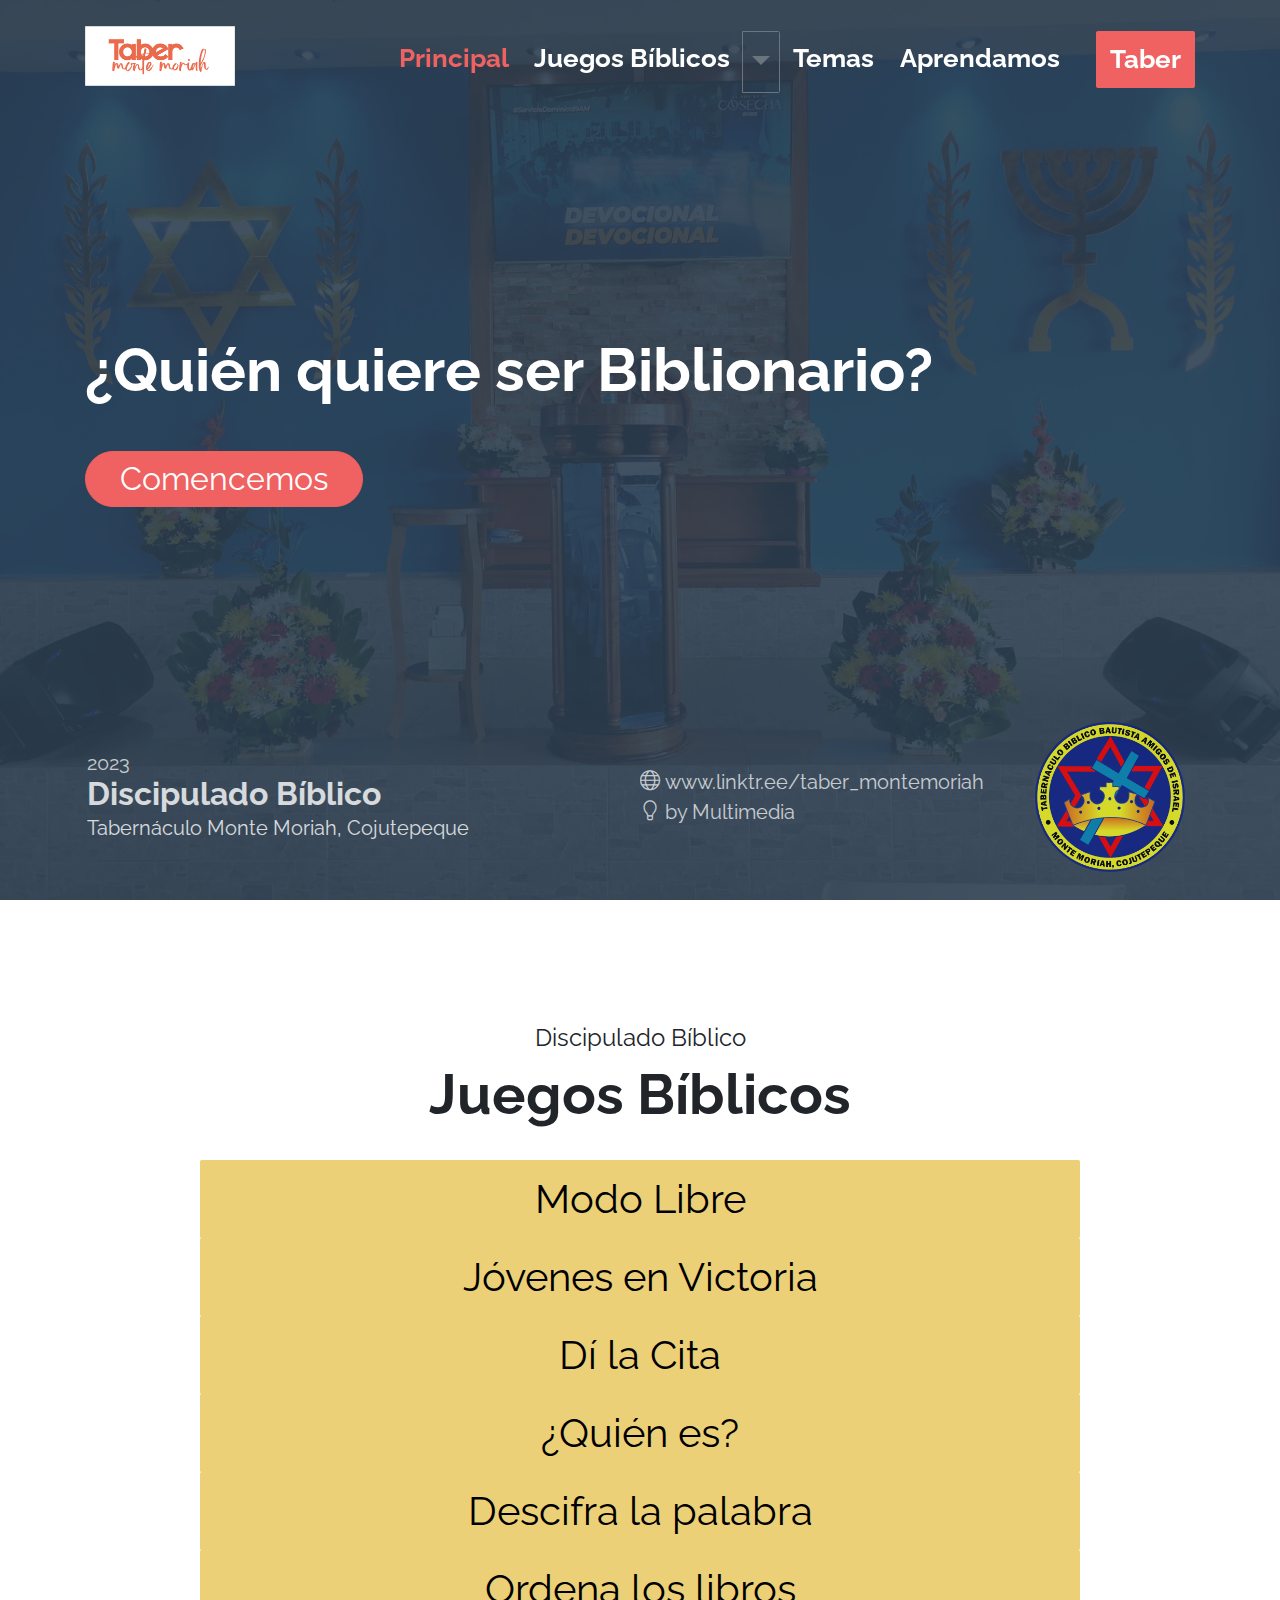
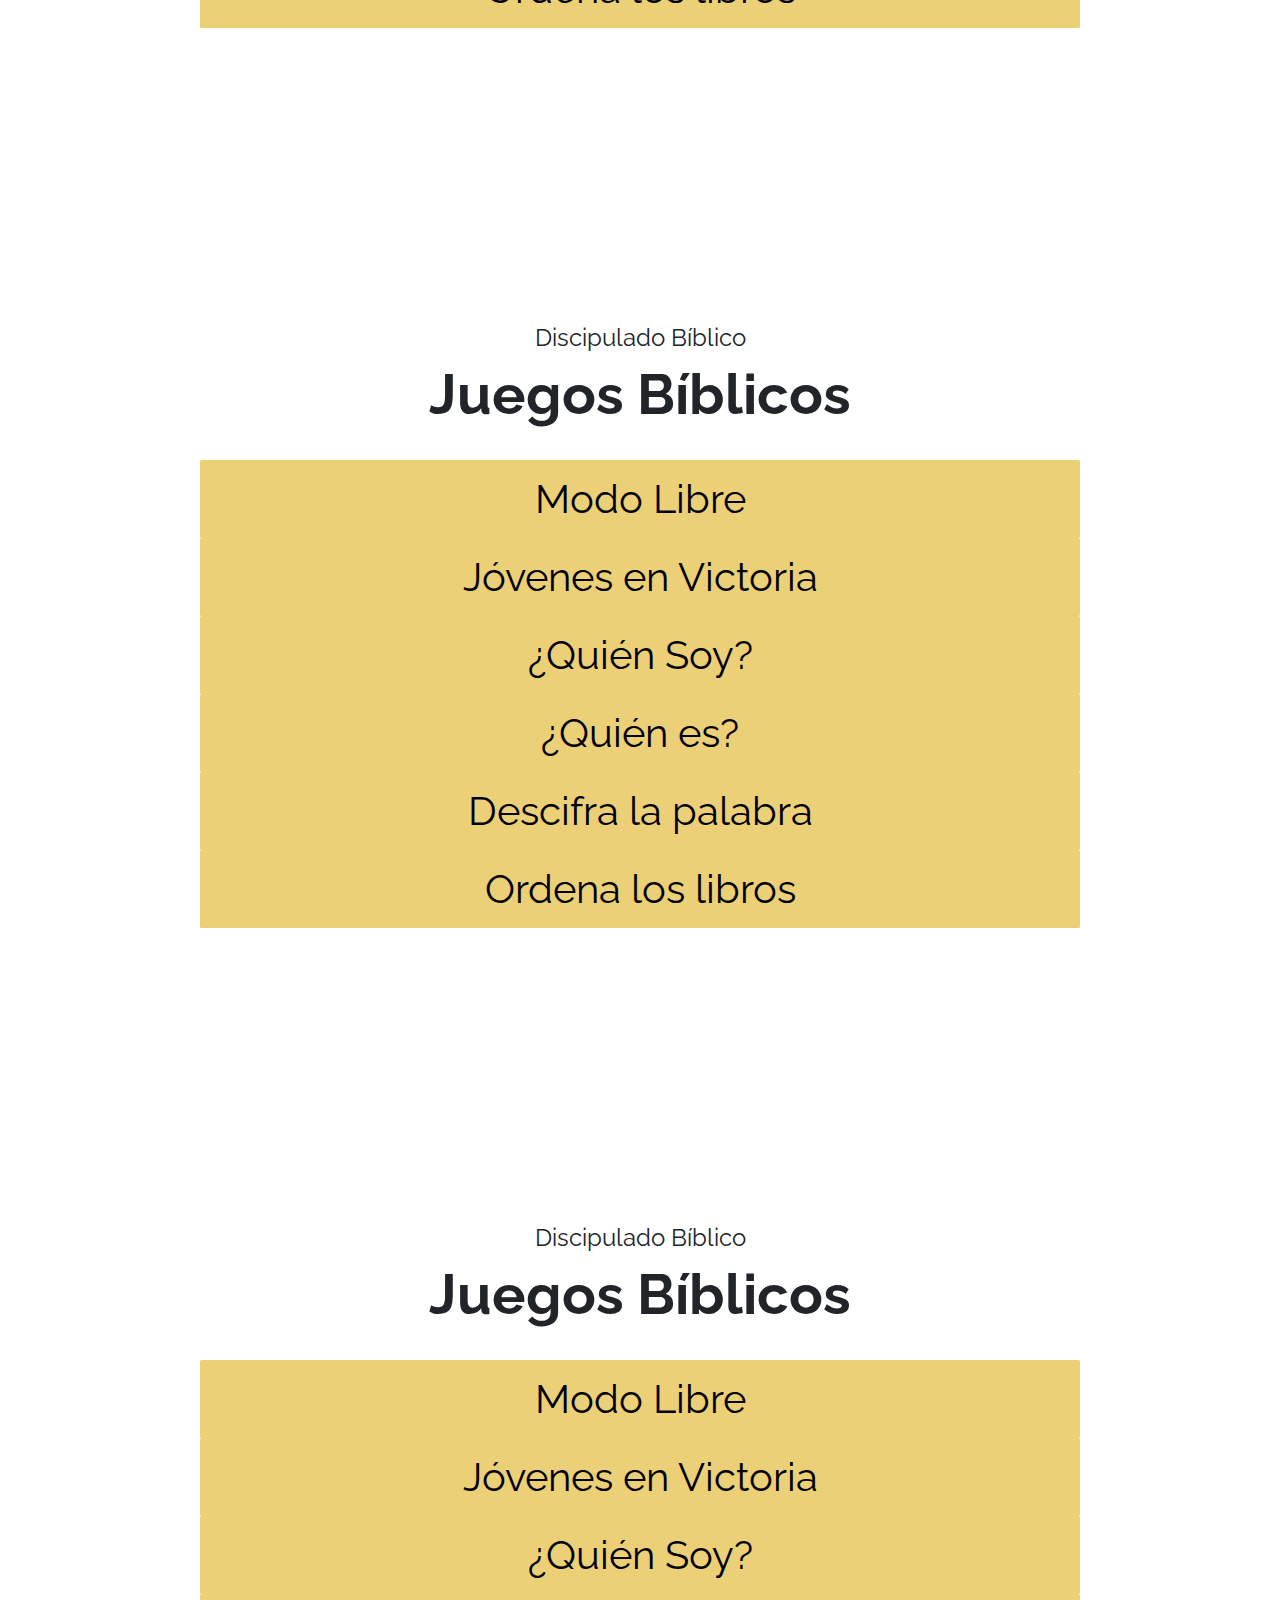
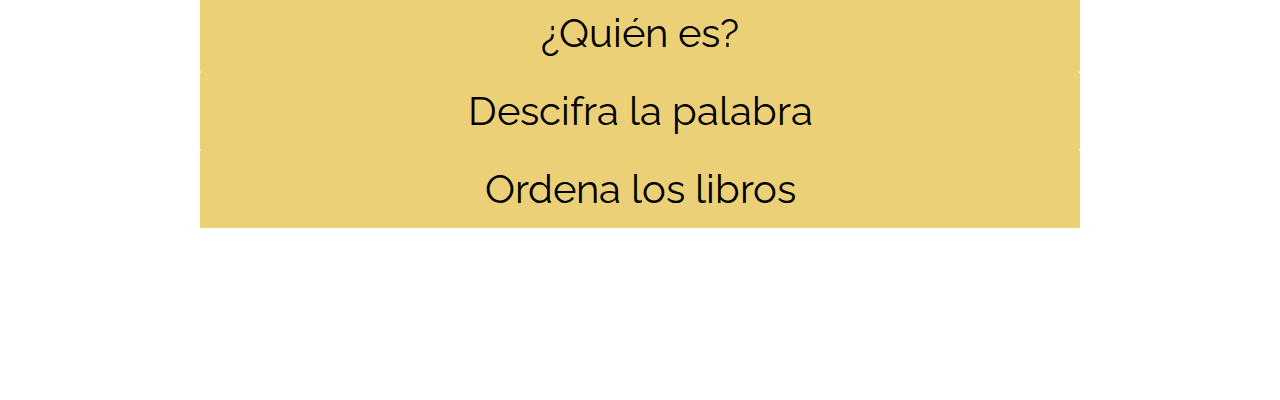
==== index.html @ 56a1d9a6 "Initial commit" ====
<!DOCTYPE html>
<html lang="es">
<head>
	<meta charset="utf-8">
    <title>Discipulado Taber Monte Moriah</title>

    <!-- font icons -->
    <link rel="stylesheet" href="assets/vendors/themify-icons/css/themify-icons.css">

    <!-- Bootstrap + Ollie main styles -->
    <link rel="stylesheet" href="assets/css/homeDesign.css">
    <meta http-equiv="Refresh" content = "60" URL="index.html"/>

</head>
<body data-spy="scroll" data-target=".navbar" data-offset="40" id="home">

    <!-- MENU PRINCIPAL (INICIO) -->
    <nav id="scrollspy" class="navbar navbar-light bg-light navbar-expand-lg fixed-top" data-spy="affix" data-offset-top="20">
        <div class="container">
            <a class="navbar-brand" href="#"><img src="assets/imgs/brand.png" alt="" class="brand-img"></a>
            <button class="navbar-toggler" type="button" data-toggle="collapse" data-target="#navbarSupportedContent" aria-controls="navbarSupportedContent" aria-expanded="false" aria-label="Toggle navigation">
                <span class="navbar-toggler-icon"></span>
            </button>

            <div class="collapse navbar-collapse" id="navbarSupportedContent">
                <ul class="navbar-nav ml-auto">
                    <li class="nav-item">
                        <a class="nav-link slide" href="#home">Principal</a>
                    </li>
                    <li class="nav-item">
                        <div class="btn-group">
                           <a class="nav-link slide" href="#juegos_biblicos">Juegos Bíblicos</a>
                           <button type="button" class="btn btn-outline-secondary dropdown-toggle dropdown-toggle-split" data-toggle="dropdown" aria-haspopup="true" aria-expanded="false">
                               <span class="sr-only">Toggle Dropdown</span>
                           </button>
                           <div class="dropdown-menu">
                            <a class="dropdown-item" href="#">Modo Libre</a>
                            <div class="dropdown-divider"></div>
                            <a class="dropdown-item" href="#">Jóvenes en Victoria</a>
                            <div class="dropdown-divider"></div>
                            <a class="dropdown-item" href="#">Dí la Cita</a>
                            <div class="dropdown-divider"></div>
                            <a class="dropdown-item" href="#">¿Quién es?</a>
                            <div class="dropdown-divider"></div>
                            <a class="dropdown-item" href="#">Descifra la palabra</a>
                            <div class="dropdown-divider"></div>
                            <a class="dropdown-item" href="#">Ordena los libros</a>
                        </div>
                    </div>
                </li>
                <li class="nav-item">
                    <a class="nav-link slide" href="#temas">Temas</a>
                </li>
                <li class="nav-item">
                    <a class="nav-link slide" href="#aprendamos">Aprendamos</a>
                </li>
                <li class="nav-item ml-0 ml-lg-4">
                    <a class="nav-link btn btn-primary" href="https://linktr.ee/taber_montemoriah">Taber</a>
                </li>
            </ul>
        </div>      
    </div>
</nav>
<!-- MENU PRINCIPAL (FINAL) -->


<header id="home" class="header">
    <div class="overlay"></div>

    <div id="header-carousel" class="carousel slide carousel-fade" data-ride="carousel">  
        <div class="container">
            <div class="carousel-inner">
                <div class="carousel-item active">
                    <div class="carousel-caption d-none d-md-block">
                        <h1 class="carousel-title">¿Quién quiere ser Biblionario?</h1>
                    </div>
                </div>
                <div class="carousel-item">
                    <div class="carousel-caption d-none d-md-block">
                        <h1 class="carousel-title">Jóvenes en Victoria</h1>
                    </div>
                </div>
                <div class="carousel-item">
                    <div class="carousel-caption d-none d-md-block">
                        <h1 class="carousel-title">Creciendo en la palabra de Dios</h1>
                    </div>
                </div>
            </div>
            <a class="btnppal btnppal-primary btnppal-rounded slide" href="#juegos_biblicos">Comencemos</a><br>
        </div>        
    </div>

    <table class="infos container mb-4 mb-md-2" width="100%">
        <tr>
            <td class="title" width="50%">
                <h4 class="subtitle font-weight-normal">2023</h4>
                <h5>Discipulado Bíblico</h5>
                <p class="font-small">Tabernáculo Monte Moriah, Cojutepeque</p>
            </td>
            <td class="title" width="35%">
                <a class="d-block subtitle"><i class="ti-world"></i>  www.linktr.ee/taber_montemoriah</a>
                <a class="d-block subtitle"><i class="ti-light-bulb"></i>  by Multimedia</a>
            </td>
            <td class="title" width="15%" style="line-height:0; text-align:center;">
                <a class="navbar-brand" href="#"><img src="assets/imgs/logo.png" alt="" class="brand-img"></a>
            </td>
        </tr>
    </table>
</header>

<section class="section" id="juegos_biblicos">
    <br><h6 class="subtitle font-weight-normal mb-2">Discipulado Bíblico</h6>
    <h2 class="carousel-title">Juegos Bíblicos</h2><br>

    <a class="nav-link btnjb btnjb-primary" href="https://linktr.ee/taber_montemoriah">Modo Libre</a>
    <a class="nav-link btnjb btnjb-primary" href="JuegosBiblicos/jbCampañaAniversario.html">Jóvenes en Victoria</a>
    <a class="nav-link btnjb btnjb-primary" href="jbQuienSoy.html">Dí la Cita</a>
    <a class="nav-link btnjb btnjb-primary" href="https://linktr.ee/taber_montemoriah">¿Quién es?</a>
    <a class="nav-link btnjb btnjb-primary" href="https://linktr.ee/taber_montemoriah">Descifra la palabra</a>
    <a class="nav-link btnjb btnjb-primary" href="https://linktr.ee/taber_montemoriah">Ordena los libros</a>
</section>

<section class="section" id="temas">
    <br><h6 class="subtitle font-weight-normal mb-2">Discipulado Bíblico</h6>
    <h2 class="carousel-title">Juegos Bíblicos</h2><br>

    <a class="nav-link btnjb btnjb-primary" href="https://linktr.ee/taber_montemoriah">Modo Libre</a>
    <a class="nav-link btnjb btnjb-primary" href="jbQuienDijo.html">Jóvenes en Victoria</a>
    <a class="nav-link btnjb btnjb-primary" href="https://linktr.ee/taber_montemoriah">¿Quién Soy?</a>
    <a class="nav-link btnjb btnjb-primary" href="https://linktr.ee/taber_montemoriah">¿Quién es?</a>
    <a class="nav-link btnjb btnjb-primary" href="https://linktr.ee/taber_montemoriah">Descifra la palabra</a>
    <a class="nav-link btnjb btnjb-primary" href="https://linktr.ee/taber_montemoriah">Ordena los libros</a>
</section>

<section class="section" id="aprendamos">
    <br><h6 class="subtitle font-weight-normal mb-2">Discipulado Bíblico</h6>
    <h2 class="carousel-title">Juegos Bíblicos</h2><br>

    <a class="nav-link btnjb btnjb-primary" href="https://linktr.ee/taber_montemoriah">Modo Libre</a>
    <a class="nav-link btnjb btnjb-primary" href="JuegosBiblicos/jbQuienDijo.html">Jóvenes en Victoria</a>
    <a class="nav-link btnjb btnjb-primary" href="JuegosBiblicos/jbQuienSoy.html">¿Quién Soy?</a>
    <a class="nav-link btnjb btnjb-primary" href="https://linktr.ee/taber_montemoriah">¿Quién es?</a>
    <a class="nav-link btnjb btnjb-primary" href="https://linktr.ee/taber_montemoriah">Descifra la palabra</a>
    <a class="nav-link btnjb btnjb-primary" href="https://linktr.ee/taber_montemoriah">Ordena los libros</a>
</section>

<!-- core  -->
<script src="assets/vendors/jquery/jquery-3.4.1.js"></script>
<script src="assets/vendors/bootstrap/bootstrap.bundle.js"></script>

<!-- bootstrap 3 affix -->
<script src="assets/vendors/bootstrap/bootstrap.affix.js"></script>

<!-- Ollie js -->
<script src="assets/js/dynamic.js"></script>

</body>
</html>
---- assets/vendors/themify-icons/css/themify-icons.css ----
@font-face {
	font-family: 'themify';
	src:url("../fonts/themify.eot?-fvbane");
	src:url("../fonts/themify.eot?#iefix-fvbane") format("embedded-opentype"),
		url("../fonts/themify.woff?-fvbane") format("woff"),
		url("../fonts/themify.ttf?-fvbane") format("truetype"),
		url("../fonts/themify.svg?-fvbane#themify") format("svg");
	font-weight: normal;
	font-style: normal;
}

[class^="ti-"], [class*=" ti-"] {
	font-family: 'themify';
	speak: none;
	font-style: normal;
	font-weight: normal;
	font-variant: normal;
	text-transform: none;
	line-height: 1;

	/* Better Font Rendering =========== */
	-webkit-font-smoothing: antialiased;
	-moz-osx-font-smoothing: grayscale;
}

.ti-wand:before {
	content: "\e600";
}
.ti-volume:before {
	content: "\e601";
}
.ti-user:before {
	content: "\e602";
}
.ti-unlock:before {
	content: "\e603";
}
.ti-unlink:before {
	content: "\e604";
}
.ti-trash:before {
	content: "\e605";
}
.ti-thought:before {
	content: "\e606";
}
.ti-target:before {
	content: "\e607";
}
.ti-tag:before {
	content: "\e608";
}
.ti-tablet:before {
	content: "\e609";
}
.ti-star:before {
	content: "\e60a";
}
.ti-spray:before {
	content: "\e60b";
}
.ti-signal:before {
	content: "\e60c";
}
.ti-shopping-cart:before {
	content: "\e60d";
}
.ti-shopping-cart-full:before {
	content: "\e60e";
}
.ti-settings:before {
	content: "\e60f";
}
.ti-search:before {
	content: "\e610";
}
.ti-zoom-in:before {
	content: "\e611";
}
.ti-zoom-out:before {
	content: "\e612";
}
.ti-cut:before {
	content: "\e613";
}
.ti-ruler:before {
	content: "\e614";
}
.ti-ruler-pencil:before {
	content: "\e615";
}
.ti-ruler-alt:before {
	content: "\e616";
}
.ti-bookmark:before {
	content: "\e617";
}
.ti-bookmark-alt:before {
	content: "\e618";
}
.ti-reload:before {
	content: "\e619";
}
.ti-plus:before {
	content: "\e61a";
}
.ti-pin:before {
	content: "\e61b";
}
.ti-pencil:before {
	content: "\e61c";
}
.ti-pencil-alt:before {
	content: "\e61d";
}
.ti-paint-roller:before {
	content: "\e61e";
}
.ti-paint-bucket:before {
	content: "\e61f";
}
.ti-na:before {
	content: "\e620";
}
.ti-mobile:before {
	content: "\e621";
}
.ti-minus:before {
	content: "\e622";
}
.ti-medall:before {
	content: "\e623";
}
.ti-medall-alt:before {
	content: "\e624";
}
.ti-marker:before {
	content: "\e625";
}
.ti-marker-alt:before {
	content: "\e626";
}
.ti-arrow-up:before {
	content: "\e627";
}
.ti-arrow-right:before {
	content: "\e628";
}
.ti-arrow-left:before {
	content: "\e629";
}
.ti-arrow-down:before {
	content: "\e62a";
}
.ti-lock:before {
	content: "\e62b";
}
.ti-location-arrow:before {
	content: "\e62c";
}
.ti-link:before {
	content: "\e62d";
}
.ti-layout:before {
	content: "\e62e";
}
.ti-layers:before {
	content: "\e62f";
}
.ti-layers-alt:before {
	content: "\e630";
}
.ti-key:before {
	content: "\e631";
}
.ti-import:before {
	content: "\e632";
}
.ti-image:before {
	content: "\e633";
}
.ti-heart:before {
	content: "\e634";
}
.ti-heart-broken:before {
	content: "\e635";
}
.ti-hand-stop:before {
	content: "\e636";
}
.ti-hand-open:before {
	content: "\e637";
}
.ti-hand-drag:before {
	content: "\e638";
}
.ti-folder:before {
	content: "\e639";
}
.ti-flag:before {
	content: "\e63a";
}
.ti-flag-alt:before {
	content: "\e63b";
}
.ti-flag-alt-2:before {
	content: "\e63c";
}
.ti-eye:before {
	content: "\e63d";
}
.ti-export:before {
	content: "\e63e";
}
.ti-exchange-vertical:before {
	content: "\e63f";
}
.ti-desktop:before {
	content: "\e640";
}
.ti-cup:before {
	content: "\e641";
}
.ti-crown:before {
	content: "\e642";
}
.ti-comments:before {
	content: "\e643";
}
.ti-comment:before {
	content: "\e644";
}
.ti-comment-alt:before {
	content: "\e645";
}
.ti-close:before {
	content: "\e646";
}
.ti-clip:before {
	content: "\e647";
}
.ti-angle-up:before {
	content: "\e648";
}
.ti-angle-right:before {
	content: "\e649";
}
.ti-angle-left:before {
	content: "\e64a";
}
.ti-angle-down:before {
	content: "\e64b";
}
.ti-check:before {
	content: "\e64c";
}
.ti-check-box:before {
	content: "\e64d";
}
.ti-camera:before {
	content: "\e64e";
}
.ti-announcement:before {
	content: "\e64f";
}
.ti-brush:before {
	content: "\e650";
}
.ti-briefcase:before {
	content: "\e651";
}
.ti-bolt:before {
	content: "\e652";
}
.ti-bolt-alt:before {
	content: "\e653";
}
.ti-blackboard:before {
	content: "\e654";
}
.ti-bag:before {
	content: "\e655";
}
.ti-move:before {
	content: "\e656";
}
.ti-arrows-vertical:before {
	content: "\e657";
}
.ti-arrows-horizontal:before {
	content: "\e658";
}
.ti-fullscreen:before {
	content: "\e659";
}
.ti-arrow-top-right:before {
	content: "\e65a";
}
.ti-arrow-top-left:before {
	content: "\e65b";
}
.ti-arrow-circle-up:before {
	content: "\e65c";
}
.ti-arrow-circle-right:before {
	content: "\e65d";
}
.ti-arrow-circle-left:before {
	content: "\e65e";
}
.ti-arrow-circle-down:before {
	content: "\e65f";
}
.ti-angle-double-up:before {
	content: "\e660";
}
.ti-angle-double-right:before {
	content: "\e661";
}
.ti-angle-double-left:before {
	content: "\e662";
}
.ti-angle-double-down:before {
	content: "\e663";
}
.ti-zip:before {
	content: "\e664";
}
.ti-world:before {
	content: "\e665";
}
.ti-wheelchair:before {
	content: "\e666";
}
.ti-view-list:before {
	content: "\e667";
}
.ti-view-list-alt:before {
	content: "\e668";
}
.ti-view-grid:before {
	content: "\e669";
}
.ti-uppercase:before {
	content: "\e66a";
}
.ti-upload:before {
	content: "\e66b";
}
.ti-underline:before {
	content: "\e66c";
}
.ti-truck:before {
	content: "\e66d";
}
.ti-timer:before {
	content: "\e66e";
}
.ti-ticket:before {
	content: "\e66f";
}
.ti-thumb-up:before {
	content: "\e670";
}
.ti-thumb-down:before {
	content: "\e671";
}
.ti-text:before {
	content: "\e672";
}
.ti-stats-up:before {
	content: "\e673";
}
.ti-stats-down:before {
	content: "\e674";
}
.ti-split-v:before {
	content: "\e675";
}
.ti-split-h:before {
	content: "\e676";
}
.ti-smallcap:before {
	content: "\e677";
}
.ti-shine:before {
	content: "\e678";
}
.ti-shift-right:before {
	content: "\e679";
}
.ti-shift-left:before {
	content: "\e67a";
}
.ti-shield:before {
	content: "\e67b";
}
.ti-notepad:before {
	content: "\e67c";
}
.ti-server:before {
	content: "\e67d";
}
.ti-quote-right:before {
	content: "\e67e";
}
.ti-quote-left:before {
	content: "\e67f";
}
.ti-pulse:before {
	content: "\e680";
}
.ti-printer:before {
	content: "\e681";
}
.ti-power-off:before {
	content: "\e682";
}
.ti-plug:before {
	content: "\e683";
}
.ti-pie-chart:before {
	content: "\e684";
}
.ti-paragraph:before {
	content: "\e685";
}
.ti-panel:before {
	content: "\e686";
}
.ti-package:before {
	content: "\e687";
}
.ti-music:before {
	content: "\e688";
}
.ti-music-alt:before {
	content: "\e689";
}
.ti-mouse:before {
	content: "\e68a";
}
.ti-mouse-alt:before {
	content: "\e68b";
}
.ti-money:before {
	content: "\e68c";
}
.ti-microphone:before {
	content: "\e68d";
}
.ti-menu:before {
	content: "\e68e";
}
.ti-menu-alt:before {
	content: "\e68f";
}
.ti-map:before {
	content: "\e690";
}
.ti-map-alt:before {
	content: "\e691";
}
.ti-loop:before {
	content: "\e692";
}
.ti-location-pin:before {
	content: "\e693";
}
.ti-list:before {
	content: "\e694";
}
.ti-light-bulb:before {
	content: "\e695";
}
.ti-Italic:before {
	content: "\e696";
}
.ti-info:before {
	content: "\e697";
}
.ti-infinite:before {
	content: "\e698";
}
.ti-id-badge:before {
	content: "\e699";
}
.ti-hummer:before {
	content: "\e69a";
}
.ti-home:before {
	content: "\e69b";
}
.ti-help:before {
	content: "\e69c";
}
.ti-headphone:before {
	content: "\e69d";
}
.ti-harddrives:before {
	content: "\e69e";
}
.ti-harddrive:before {
	content: "\e69f";
}
.ti-gift:before {
	content: "\e6a0";
}
.ti-game:before {
	content: "\e6a1";
}
.ti-filter:before {
	content: "\e6a2";
}
.ti-files:before {
	content: "\e6a3";
}
.ti-file:before {
	content: "\e6a4";
}
.ti-eraser:before {
	content: "\e6a5";
}
.ti-envelope:before {
	content: "\e6a6";
}
.ti-download:before {
	content: "\e6a7";
}
.ti-direction:before {
	content: "\e6a8";
}
.ti-direction-alt:before {
	content: "\e6a9";
}
.ti-dashboard:before {
	content: "\e6aa";
}
.ti-control-stop:before {
	content: "\e6ab";
}
.ti-control-shuffle:before {
	content: "\e6ac";
}
.ti-control-play:before {
	content: "\e6ad";
}
.ti-control-pause:before {
	content: "\e6ae";
}
.ti-control-forward:before {
	content: "\e6af";
}
.ti-control-backward:before {
	content: "\e6b0";
}
.ti-cloud:before {
	content: "\e6b1";
}
.ti-cloud-up:before {
	content: "\e6b2";
}
.ti-cloud-down:before {
	content: "\e6b3";
}
.ti-clipboard:before {
	content: "\e6b4";
}
.ti-car:before {
	content: "\e6b5";
}
.ti-calendar:before {
	content: "\e6b6";
}
.ti-book:before {
	content: "\e6b7";
}
.ti-bell:before {
	content: "\e6b8";
}
.ti-basketball:before {
	content: "\e6b9";
}
.ti-bar-chart:before {
	content: "\e6ba";
}
.ti-bar-chart-alt:before {
	content: "\e6bb";
}
.ti-back-right:before {
	content: "\e6bc";
}
.ti-back-left:before {
	content: "\e6bd";
}
.ti-arrows-corner:before {
	content: "\e6be";
}
.ti-archive:before {
	content: "\e6bf";
}
.ti-anchor:before {
	content: "\e6c0";
}
.ti-align-right:before {
	content: "\e6c1";
}
.ti-align-left:before {
	content: "\e6c2";
}
.ti-align-justify:before {
	content: "\e6c3";
}
.ti-align-center:before {
	content: "\e6c4";
}
.ti-alert:before {
	content: "\e6c5";
}
.ti-alarm-clock:before {
	content: "\e6c6";
}
.ti-agenda:before {
	content: "\e6c7";
}
.ti-write:before {
	content: "\e6c8";
}
.ti-window:before {
	content: "\e6c9";
}
.ti-widgetized:before {
	content: "\e6ca";
}
.ti-widget:before {
	content: "\e6cb";
}
.ti-widget-alt:before {
	content: "\e6cc";
}
.ti-wallet:before {
	content: "\e6cd";
}
.ti-video-clapper:before {
	content: "\e6ce";
}
.ti-video-camera:before {
	content: "\e6cf";
}
.ti-vector:before {
	content: "\e6d0";
}
.ti-themify-logo:before {
	content: "\e6d1";
}
.ti-themify-favicon:before {
	content: "\e6d2";
}
.ti-themify-favicon-alt:before {
	content: "\e6d3";
}
.ti-support:before {
	content: "\e6d4";
}
.ti-stamp:before {
	content: "\e6d5";
}
.ti-split-v-alt:before {
	content: "\e6d6";
}
.ti-slice:before {
	content: "\e6d7";
}
.ti-shortcode:before {
	content: "\e6d8";
}
.ti-shift-right-alt:before {
	content: "\e6d9";
}
.ti-shift-left-alt:before {
	content: "\e6da";
}
.ti-ruler-alt-2:before {
	content: "\e6db";
}
.ti-receipt:before {
	content: "\e6dc";
}
.ti-pin2:before {
	content: "\e6dd";
}
.ti-pin-alt:before {
	content: "\e6de";
}
.ti-pencil-alt2:before {
	content: "\e6df";
}
.ti-palette:before {
	content: "\e6e0";
}
.ti-more:before {
	content: "\e6e1";
}
.ti-more-alt:before {
	content: "\e6e2";
}
.ti-microphone-alt:before {
	content: "\e6e3";
}
.ti-magnet:before {
	content: "\e6e4";
}
.ti-line-double:before {
	content: "\e6e5";
}
.ti-line-dotted:before {
	content: "\e6e6";
}
.ti-line-dashed:before {
	content: "\e6e7";
}
.ti-layout-width-full:before {
	content: "\e6e8";
}
.ti-layout-width-default:before {
	content: "\e6e9";
}
.ti-layout-width-default-alt:before {
	content: "\e6ea";
}
.ti-layout-tab:before {
	content: "\e6eb";
}
.ti-layout-tab-window:before {
	content: "\e6ec";
}
.ti-layout-tab-v:before {
	content: "\e6ed";
}
.ti-layout-tab-min:before {
	content: "\e6ee";
}
.ti-layout-slider:before {
	content: "\e6ef";
}
.ti-layout-slider-alt:before {
	content: "\e6f0";
}
.ti-layout-sidebar-right:before {
	content: "\e6f1";
}
.ti-layout-sidebar-none:before {
	content: "\e6f2";
}
.ti-layout-sidebar-left:before {
	content: "\e6f3";
}
.ti-layout-placeholder:before {
	content: "\e6f4";
}
.ti-layout-menu:before {
	content: "\e6f5";
}
.ti-layout-menu-v:before {
	content: "\e6f6";
}
.ti-layout-menu-separated:before {
	content: "\e6f7";
}
.ti-layout-menu-full:before {
	content: "\e6f8";
}
.ti-layout-media-right-alt:before {
	content: "\e6f9";
}
.ti-layout-media-right:before {
	content: "\e6fa";
}
.ti-layout-media-overlay:before {
	content: "\e6fb";
}
.ti-layout-media-overlay-alt:before {
	content: "\e6fc";
}
.ti-layout-media-overlay-alt-2:before {
	content: "\e6fd";
}
.ti-layout-media-left-alt:before {
	content: "\e6fe";
}
.ti-layout-media-left:before {
	content: "\e6ff";
}
.ti-layout-media-center-alt:before {
	content: "\e700";
}
.ti-layout-media-center:before {
	content: "\e701";
}
.ti-layout-list-thumb:before {
	content: "\e702";
}
.ti-layout-list-thumb-alt:before {
	content: "\e703";
}
.ti-layout-list-post:before {
	content: "\e704";
}
.ti-layout-list-large-image:before {
	content: "\e705";
}
.ti-layout-line-solid:before {
	content: "\e706";
}
.ti-layout-grid4:before {
	content: "\e707";
}
.ti-layout-grid3:before {
	content: "\e708";
}
.ti-layout-grid2:before {
	content: "\e709";
}
.ti-layout-grid2-thumb:before {
	content: "\e70a";
}
.ti-layout-cta-right:before {
	content: "\e70b";
}
.ti-layout-cta-left:before {
	content: "\e70c";
}
.ti-layout-cta-center:before {
	content: "\e70d";
}
.ti-layout-cta-btn-right:before {
	content: "\e70e";
}
.ti-layout-cta-btn-left:before {
	content: "\e70f";
}
.ti-layout-column4:before {
	content: "\e710";
}
.ti-layout-column3:before {
	content: "\e711";
}
.ti-layout-column2:before {
	content: "\e712";
}
.ti-layout-accordion-separated:before {
	content: "\e713";
}
.ti-layout-accordion-merged:before {
	content: "\e714";
}
.ti-layout-accordion-list:before {
	content: "\e715";
}
.ti-ink-pen:before {
	content: "\e716";
}
.ti-info-alt:before {
	content: "\e717";
}
.ti-help-alt:before {
	content: "\e718";
}
.ti-headphone-alt:before {
	content: "\e719";
}
.ti-hand-point-up:before {
	content: "\e71a";
}
.ti-hand-point-right:before {
	content: "\e71b";
}
.ti-hand-point-left:before {
	content: "\e71c";
}
.ti-hand-point-down:before {
	content: "\e71d";
}
.ti-gallery:before {
	content: "\e71e";
}
.ti-face-smile:before {
	content: "\e71f";
}
.ti-face-sad:before {
	content: "\e720";
}
.ti-credit-card:before {
	content: "\e721";
}
.ti-control-skip-forward:before {
	content: "\e722";
}
.ti-control-skip-backward:before {
	content: "\e723";
}
.ti-control-record:before {
	content: "\e724";
}
.ti-control-eject:before {
	content: "\e725";
}
.ti-comments-smiley:before {
	content: "\e726";
}
.ti-brush-alt:before {
	content: "\e727";
}
.ti-youtube:before {
	content: "\e728";
}
.ti-vimeo:before {
	content: "\e729";
}
.ti-twitter:before {
	content: "\e72a";
}
.ti-time:before {
	content: "\e72b";
}
.ti-tumblr:before {
	content: "\e72c";
}
.ti-skype:before {
	content: "\e72d";
}
.ti-share:before {
	content: "\e72e";
}
.ti-share-alt:before {
	content: "\e72f";
}
.ti-rocket:before {
	content: "\e730";
}
.ti-pinterest:before {
	content: "\e731";
}
.ti-new-window:before {
	content: "\e732";
}
.ti-microsoft:before {
	content: "\e733";
}
.ti-list-ol:before {
	content: "\e734";
}
.ti-linkedin:before {
	content: "\e735";
}
.ti-layout-sidebar-2:before {
	content: "\e736";
}
.ti-layout-grid4-alt:before {
	content: "\e737";
}
.ti-layout-grid3-alt:before {
	content: "\e738";
}
.ti-layout-grid2-alt:before {
	content: "\e739";
}
.ti-layout-column4-alt:before {
	content: "\e73a";
}
.ti-layout-column3-alt:before {
	content: "\e73b";
}
.ti-layout-column2-alt:before {
	content: "\e73c";
}
.ti-instagram:before {
	content: "\e73d";
}
.ti-google:before {
	content: "\e73e";
}
.ti-github:before {
	content: "\e73f";
}
.ti-flickr:before {
	content: "\e740";
}
.ti-facebook:before {
	content: "\e741";
}
.ti-dropbox:before {
	content: "\e742";
}
.ti-dribbble:before {
	content: "\e743";
}
.ti-apple:before {
	content: "\e744";
}
.ti-android:before {
	content: "\e745";
}
.ti-save:before {
	content: "\e746";
}
.ti-save-alt:before {
	content: "\e747";
}
.ti-yahoo:before {
	content: "\e748";
}
.ti-wordpress:before {
	content: "\e749";
}
.ti-vimeo-alt:before {
	content: "\e74a";
}
.ti-twitter-alt:before {
	content: "\e74b";
}
.ti-tumblr-alt:before {
	content: "\e74c";
}
.ti-trello:before {
	content: "\e74d";
}
.ti-stack-overflow:before {
	content: "\e74e";
}
.ti-soundcloud:before {
	content: "\e74f";
}
.ti-sharethis:before {
	content: "\e750";
}
.ti-sharethis-alt:before {
	content: "\e751";
}
.ti-reddit:before {
	content: "\e752";
}
.ti-pinterest-alt:before {
	content: "\e753";
}
.ti-microsoft-alt:before {
	content: "\e754";
}
.ti-linux:before {
	content: "\e755";
}
.ti-jsfiddle:before {
	content: "\e756";
}
.ti-joomla:before {
	content: "\e757";
}
.ti-html5:before {
	content: "\e758";
}
.ti-flickr-alt:before {
	content: "\e759";
}
.ti-email:before {
	content: "\e75a";
}
.ti-drupal:before {
	content: "\e75b";
}
.ti-dropbox-alt:before {
	content: "\e75c";
}
.ti-css3:before {
	content: "\e75d";
}
.ti-rss:before {
	content: "\e75e";
}
.ti-rss-alt:before {
	content: "\e75f";
}
---- assets/css/homeDesign.css ----
@charset "UTF-8";

@import url("https://fonts.googleapis.com/css?family=Raleway:100,100i,200,200i,400,400i,700,700i,900,900i");
:root {
  --blue: #007bff;
  --indigo: #6610f2;
  --purple: #6f42c1;
  --pink: #eb5175;
  --red: #FD5D93;
  --orange: #f06161;
  --yellow: #ffc107;
  --green: #00F2C3;
  --teal: #20c997;
  --cyan: #17a2b8;
  --white: #fff;
  --gray: #6c757d;
  --gray-dark: #343a40;
  --primary: #f06161;
  --secondary: #6c757d;
  --success: #00F2C3;
  --info: #17a2b8;
  --warning: #ffc107;
  --danger: #FD5D93;
  --light: #f8f9fa;
  --dark: #343a40;
  --breakpoint-xs: 0;
  --breakpoint-sm: 576px;
  --breakpoint-md: 768px;
  --breakpoint-lg: 992px;
  --breakpoint-xl: 1200px;
  --font-family-sans-serif: "Raleway", sans-serif;
  --font-family-monospace: SFMono-Regular, Menlo, Monaco, Consolas, "Liberation Mono", "Courier New", monospace;
}

*,
*::before,
*::after {
  box-sizing: border-box;
}

html {
  font-family: sans-serif;
  line-height: 1.15;
  -webkit-text-size-adjust: 100%;
  -webkit-tap-highlight-color: rgba(0, 0, 0, 0);
}

article, aside, figcaption, figure, footer, header, hgroup, main, nav, section {
  display: block;
}

body {
  margin: 0;
  font-family: "Raleway", sans-serif;
  font-size: 1rem;
  font-weight: 400;
  line-height: 1.5;
  color: #212529;
  text-align: left;
  background-color: #fff;
}

[tabindex="-1"]:focus {
  outline: 0 !important;
}

hr {
  box-sizing: content-box;
  height: 0;
  overflow: visible;
}

h1, h2, h3, h4, h5, h6 {
  margin-top: 0;
  margin-bottom: 0.5rem;
}

p {
  margin-top: 0;
  margin-bottom: 1rem;
}

abbr[title],
abbr[data-original-title] {
  text-decoration: underline;
  -webkit-text-decoration: underline dotted;
  text-decoration: underline dotted;
  cursor: help;
  border-bottom: 0;
  -webkit-text-decoration-skip-ink: none;
  text-decoration-skip-ink: none;
}

address {
  margin-bottom: 1rem;
  font-style: normal;
  line-height: inherit;
}

ol,
ul,
dl {
  margin-top: 0;
  margin-bottom: 1rem;
}

ol ol,
ul ul,
ol ul,
ul ol {
  margin-bottom: 0;
}

dt {
  font-weight: 700;
}

dd {
  margin-bottom: .5rem;
  margin-left: 0;
}

blockquote {
  margin: 0 0 1rem;
}

b,
strong {
  font-weight: bolder;
}

small {
  font-size: 80%;
}

sub,
sup {
  position: relative;
  font-size: 75%;
  line-height: 0;
  vertical-align: baseline;
}

sub {
  bottom: -.25em;
}

sup {
  top: -.5em;
}

a {
  color: #f06161;
  text-decoration: none;
  background-color: transparent;
}

a:hover {
  color: #e91b1b;
  text-decoration: none;
}

a:not([href]):not([tabindex]) {
  color: inherit;
  text-decoration: none;
}

a:not([href]):not([tabindex]):hover, a:not([href]):not([tabindex]):focus {
  color: inherit;
  text-decoration: none;
}

a:not([href]):not([tabindex]):focus {
  outline: 0;
}

pre,
code,
kbd,
samp {
  font-family: SFMono-Regular, Menlo, Monaco, Consolas, "Liberation Mono", "Courier New", monospace;
  font-size: 1em;
}

pre {
  margin-top: 0;
  margin-bottom: 1rem;
  overflow: auto;
}

/* Tamaño de titulos */
h1, h2, h3, h4, h5, h6,
.h1, .h2, .h3, .h4, .h5, .h6 {
  margin-bottom: 0.5rem;
  font-weight: 500;
  line-height: 1.2;
  font-weight: bold;
}

h1, .h1 {
  font-size: 4rem;
}

h2, .h2 {
  font-size: 3.5rem;
}

h3, .h3 {
  font-size: 3rem;
}

h4, .h4 {
  font-size: 2.5rem;
}

h5, .h5 {
  font-size: 2rem;
}

h6, .h6 {
  font-size: 1.5rem;
}

code {
  font-size: 87.5%;
  color: #eb5175;
  word-break: break-word;
}

.row {
  display: -webkit-box;
  display: -webkit-flex;
  display: -ms-flexbox;
  display: flex;
  -webkit-flex-wrap: wrap;
  -ms-flex-wrap: wrap;
  flex-wrap: wrap;
  margin-right: -15px;
  margin-left: -15px;
}

.no-gutters {
  margin-right: 0;
  margin-left: 0;
}

.no-gutters > .col,
.no-gutters > [class*="col-"] {
  padding-right: 0;
  padding-left: 0;
}

.section {
  position: relative;
  width: 100%;
  min-height: 100vh;
  padding: 40px;
}

.col-1, .col-2, .col-3, .col-4, .col-5, .col-6, .col-7, .col-8, .col-9, .col-10, .col-11, .col-12, .col,
.col-auto, .col-sm-1, .col-sm-2, .col-sm-3, .col-sm-4, .col-sm-5, .col-sm-6, .col-sm-7, .col-sm-8, .col-sm-9, .col-sm-10, .col-sm-11, .col-sm-12, .col-sm,
.col-sm-auto, .col-md-1, .col-md-2, .col-md-3, .col-md-4, .col-md-5, .col-md-6, .col-md-7, .col-md-8, .col-md-9, .col-md-10, .col-md-11, .col-md-12, .col-md,
.col-md-auto, .col-lg-1, .col-lg-2, .col-lg-3, .col-lg-4, .col-lg-5, .col-lg-6, .col-lg-7, .col-lg-8, .col-lg-9, .col-lg-10, .col-lg-11, .col-lg-12, .col-lg,
.col-lg-auto, .col-xl-1, .col-xl-2, .col-xl-3, .col-xl-4, .col-xl-5, .col-xl-6, .col-xl-7, .col-xl-8, .col-xl-9, .col-xl-10, .col-xl-11, .col-xl-12, .col-xl,
.col-xl-auto {
  position: relative;
  width: 100%;
  padding-right: 15px;
  padding-left: 15px;
}

.col {
  -webkit-flex-basis: 0;
  -ms-flex-preferred-size: 0;
  flex-basis: 0;
  -webkit-box-flex: 1;
  -webkit-flex-grow: 1;
  -ms-flex-positive: 1;
  flex-grow: 1;
  max-width: 100%;
}

.col-auto {
  -webkit-box-flex: 0;
  -webkit-flex: 0 0 auto;
  -ms-flex: 0 0 auto;
  flex: 0 0 auto;
  width: auto;
  max-width: 100%;
}

.col-1 {
  -webkit-box-flex: 0;
  -webkit-flex: 0 0 8.33333%;
  -ms-flex: 0 0 8.33333%;
  flex: 0 0 8.33333%;
  max-width: 8.33333%;
}

.col-2 {
  -webkit-box-flex: 0;
  -webkit-flex: 0 0 16.66667%;
  -ms-flex: 0 0 16.66667%;
  flex: 0 0 16.66667%;
  max-width: 16.66667%;
}

.col-3 {
  -webkit-box-flex: 0;
  -webkit-flex: 0 0 25%;
  -ms-flex: 0 0 25%;
  flex: 0 0 25%;
  max-width: 25%;
}

.col-4 {
  -webkit-box-flex: 0;
  -webkit-flex: 0 0 33.33333%;
  -ms-flex: 0 0 33.33333%;
  flex: 0 0 33.33333%;
  max-width: 33.33333%;
}

.col-5 {
  -webkit-box-flex: 0;
  -webkit-flex: 0 0 41.66667%;
  -ms-flex: 0 0 41.66667%;
  flex: 0 0 41.66667%;
  max-width: 41.66667%;
}

.col-6 {
  -webkit-box-flex: 0;
  -webkit-flex: 0 0 50%;
  -ms-flex: 0 0 50%;
  flex: 0 0 50%;
  max-width: 50%;
}

.col-7 {
  -webkit-box-flex: 0;
  -webkit-flex: 0 0 58.33333%;
  -ms-flex: 0 0 58.33333%;
  flex: 0 0 58.33333%;
  max-width: 58.33333%;
}

.col-8 {
  -webkit-box-flex: 0;
  -webkit-flex: 0 0 66.66667%;
  -ms-flex: 0 0 66.66667%;
  flex: 0 0 66.66667%;
  max-width: 66.66667%;
}

.col-9 {
  -webkit-box-flex: 0;
  -webkit-flex: 0 0 75%;
  -ms-flex: 0 0 75%;
  flex: 0 0 75%;
  max-width: 75%;
}

.col-10 {
  -webkit-box-flex: 0;
  -webkit-flex: 0 0 83.33333%;
  -ms-flex: 0 0 83.33333%;
  flex: 0 0 83.33333%;
  max-width: 83.33333%;
}

.col-11 {
  -webkit-box-flex: 0;
  -webkit-flex: 0 0 91.66667%;
  -ms-flex: 0 0 91.66667%;
  flex: 0 0 91.66667%;
  max-width: 91.66667%;
}

.col-12 {
  -webkit-box-flex: 0;
  -webkit-flex: 0 0 100%;
  -ms-flex: 0 0 100%;
  flex: 0 0 100%;
  max-width: 100%;
}

.order-first {
  -webkit-box-ordinal-group: 0;
  -webkit-order: -1;
  -ms-flex-order: -1;
  order: -1;
}

.order-last {
  -webkit-box-ordinal-group: 14;
  -webkit-order: 13;
  -ms-flex-order: 13;
  order: 13;
}

.order-0 {
  -webkit-box-ordinal-group: 1;
  -webkit-order: 0;
  -ms-flex-order: 0;
  order: 0;
}

.order-1 {
  -webkit-box-ordinal-group: 2;
  -webkit-order: 1;
  -ms-flex-order: 1;
  order: 1;
}

.order-2 {
  -webkit-box-ordinal-group: 3;
  -webkit-order: 2;
  -ms-flex-order: 2;
  order: 2;
}

.order-3 {
  -webkit-box-ordinal-group: 4;
  -webkit-order: 3;
  -ms-flex-order: 3;
  order: 3;
}

.order-4 {
  -webkit-box-ordinal-group: 5;
  -webkit-order: 4;
  -ms-flex-order: 4;
  order: 4;
}

.order-5 {
  -webkit-box-ordinal-group: 6;
  -webkit-order: 5;
  -ms-flex-order: 5;
  order: 5;
}

.order-6 {
  -webkit-box-ordinal-group: 7;
  -webkit-order: 6;
  -ms-flex-order: 6;
  order: 6;
}

.order-7 {
  -webkit-box-ordinal-group: 8;
  -webkit-order: 7;
  -ms-flex-order: 7;
  order: 7;
}

.order-8 {
  -webkit-box-ordinal-group: 9;
  -webkit-order: 8;
  -ms-flex-order: 8;
  order: 8;
}

.order-9 {
  -webkit-box-ordinal-group: 10;
  -webkit-order: 9;
  -ms-flex-order: 9;
  order: 9;
}

.order-10 {
  -webkit-box-ordinal-group: 11;
  -webkit-order: 10;
  -ms-flex-order: 10;
  order: 10;
}

.order-11 {
  -webkit-box-ordinal-group: 12;
  -webkit-order: 11;
  -ms-flex-order: 11;
  order: 11;
}

.order-12 {
  -webkit-box-ordinal-group: 13;
  -webkit-order: 12;
  -ms-flex-order: 12;
  order: 12;
}

.offset-1 {
  margin-left: 8.33333%;
}

.offset-2 {
  margin-left: 16.66667%;
}

.offset-3 {
  margin-left: 25%;
}

.offset-4 {
  margin-left: 33.33333%;
}

.offset-5 {
  margin-left: 41.66667%;
}

.offset-6 {
  margin-left: 50%;
}

.offset-7 {
  margin-left: 58.33333%;
}

.offset-8 {
  margin-left: 66.66667%;
}

.offset-9 {
  margin-left: 75%;
}

.offset-10 {
  margin-left: 83.33333%;
}

.offset-11 {
  margin-left: 91.66667%;
}

@media (min-width: 576px) {
  .col-sm {
    -webkit-flex-basis: 0;
    -ms-flex-preferred-size: 0;
    flex-basis: 0;
    -webkit-box-flex: 1;
    -webkit-flex-grow: 1;
    -ms-flex-positive: 1;
    flex-grow: 1;
    max-width: 100%;
  }
  .col-sm-auto {
    -webkit-box-flex: 0;
    -webkit-flex: 0 0 auto;
    -ms-flex: 0 0 auto;
    flex: 0 0 auto;
    width: auto;
    max-width: 100%;
  }
  .col-sm-1 {
    -webkit-box-flex: 0;
    -webkit-flex: 0 0 8.33333%;
    -ms-flex: 0 0 8.33333%;
    flex: 0 0 8.33333%;
    max-width: 8.33333%;
  }
  .col-sm-2 {
    -webkit-box-flex: 0;
    -webkit-flex: 0 0 16.66667%;
    -ms-flex: 0 0 16.66667%;
    flex: 0 0 16.66667%;
    max-width: 16.66667%;
  }
  .col-sm-3 {
    -webkit-box-flex: 0;
    -webkit-flex: 0 0 25%;
    -ms-flex: 0 0 25%;
    flex: 0 0 25%;
    max-width: 25%;
  }
  .col-sm-4 {
    -webkit-box-flex: 0;
    -webkit-flex: 0 0 33.33333%;
    -ms-flex: 0 0 33.33333%;
    flex: 0 0 33.33333%;
    max-width: 33.33333%;
  }
  .col-sm-5 {
    -webkit-box-flex: 0;
    -webkit-flex: 0 0 41.66667%;
    -ms-flex: 0 0 41.66667%;
    flex: 0 0 41.66667%;
    max-width: 41.66667%;
  }
  .col-sm-6 {
    -webkit-box-flex: 0;
    -webkit-flex: 0 0 50%;
    -ms-flex: 0 0 50%;
    flex: 0 0 50%;
    max-width: 50%;
  }
  .col-sm-7 {
    -webkit-box-flex: 0;
    -webkit-flex: 0 0 58.33333%;
    -ms-flex: 0 0 58.33333%;
    flex: 0 0 58.33333%;
    max-width: 58.33333%;
  }
  .col-sm-8 {
    -webkit-box-flex: 0;
    -webkit-flex: 0 0 66.66667%;
    -ms-flex: 0 0 66.66667%;
    flex: 0 0 66.66667%;
    max-width: 66.66667%;
  }
  .col-sm-9 {
    -webkit-box-flex: 0;
    -webkit-flex: 0 0 75%;
    -ms-flex: 0 0 75%;
    flex: 0 0 75%;
    max-width: 75%;
  }
  .col-sm-10 {
    -webkit-box-flex: 0;
    -webkit-flex: 0 0 83.33333%;
    -ms-flex: 0 0 83.33333%;
    flex: 0 0 83.33333%;
    max-width: 83.33333%;
  }
  .col-sm-11 {
    -webkit-box-flex: 0;
    -webkit-flex: 0 0 91.66667%;
    -ms-flex: 0 0 91.66667%;
    flex: 0 0 91.66667%;
    max-width: 91.66667%;
  }
  .col-sm-12 {
    -webkit-box-flex: 0;
    -webkit-flex: 0 0 100%;
    -ms-flex: 0 0 100%;
    flex: 0 0 100%;
    max-width: 100%;
  }
  .order-sm-first {
    -webkit-box-ordinal-group: 0;
    -webkit-order: -1;
    -ms-flex-order: -1;
    order: -1;
  }
  .order-sm-last {
    -webkit-box-ordinal-group: 14;
    -webkit-order: 13;
    -ms-flex-order: 13;
    order: 13;
  }
  .order-sm-0 {
    -webkit-box-ordinal-group: 1;
    -webkit-order: 0;
    -ms-flex-order: 0;
    order: 0;
  }
  .order-sm-1 {
    -webkit-box-ordinal-group: 2;
    -webkit-order: 1;
    -ms-flex-order: 1;
    order: 1;
  }
  .order-sm-2 {
    -webkit-box-ordinal-group: 3;
    -webkit-order: 2;
    -ms-flex-order: 2;
    order: 2;
  }
  .order-sm-3 {
    -webkit-box-ordinal-group: 4;
    -webkit-order: 3;
    -ms-flex-order: 3;
    order: 3;
  }
  .order-sm-4 {
    -webkit-box-ordinal-group: 5;
    -webkit-order: 4;
    -ms-flex-order: 4;
    order: 4;
  }
  .order-sm-5 {
    -webkit-box-ordinal-group: 6;
    -webkit-order: 5;
    -ms-flex-order: 5;
    order: 5;
  }
  .order-sm-6 {
    -webkit-box-ordinal-group: 7;
    -webkit-order: 6;
    -ms-flex-order: 6;
    order: 6;
  }
  .order-sm-7 {
    -webkit-box-ordinal-group: 8;
    -webkit-order: 7;
    -ms-flex-order: 7;
    order: 7;
  }
  .order-sm-8 {
    -webkit-box-ordinal-group: 9;
    -webkit-order: 8;
    -ms-flex-order: 8;
    order: 8;
  }
  .order-sm-9 {
    -webkit-box-ordinal-group: 10;
    -webkit-order: 9;
    -ms-flex-order: 9;
    order: 9;
  }
  .order-sm-10 {
    -webkit-box-ordinal-group: 11;
    -webkit-order: 10;
    -ms-flex-order: 10;
    order: 10;
  }
  .order-sm-11 {
    -webkit-box-ordinal-group: 12;
    -webkit-order: 11;
    -ms-flex-order: 11;
    order: 11;
  }
  .order-sm-12 {
    -webkit-box-ordinal-group: 13;
    -webkit-order: 12;
    -ms-flex-order: 12;
    order: 12;
  }
  .offset-sm-0 {
    margin-left: 0;
  }
  .offset-sm-1 {
    margin-left: 8.33333%;
  }
  .offset-sm-2 {
    margin-left: 16.66667%;
  }
  .offset-sm-3 {
    margin-left: 25%;
  }
  .offset-sm-4 {
    margin-left: 33.33333%;
  }
  .offset-sm-5 {
    margin-left: 41.66667%;
  }
  .offset-sm-6 {
    margin-left: 50%;
  }
  .offset-sm-7 {
    margin-left: 58.33333%;
  }
  .offset-sm-8 {
    margin-left: 66.66667%;
  }
  .offset-sm-9 {
    margin-left: 75%;
  }
  .offset-sm-10 {
    margin-left: 83.33333%;
  }
  .offset-sm-11 {
    margin-left: 91.66667%;
  }
}

@media (min-width: 768px) {
  .col-md {
    -webkit-flex-basis: 0;
    -ms-flex-preferred-size: 0;
    flex-basis: 0;
    -webkit-box-flex: 1;
    -webkit-flex-grow: 1;
    -ms-flex-positive: 1;
    flex-grow: 1;
    max-width: 100%;
  }
  .col-md-auto {
    -webkit-box-flex: 0;
    -webkit-flex: 0 0 auto;
    -ms-flex: 0 0 auto;
    flex: 0 0 auto;
    width: auto;
    max-width: 100%;
  }
  .col-md-1 {
    -webkit-box-flex: 0;
    -webkit-flex: 0 0 8.33333%;
    -ms-flex: 0 0 8.33333%;
    flex: 0 0 8.33333%;
    max-width: 8.33333%;
  }
  .col-md-2 {
    -webkit-box-flex: 0;
    -webkit-flex: 0 0 16.66667%;
    -ms-flex: 0 0 16.66667%;
    flex: 0 0 16.66667%;
    max-width: 16.66667%;
  }
  .col-md-3 {
    -webkit-box-flex: 0;
    -webkit-flex: 0 0 25%;
    -ms-flex: 0 0 25%;
    flex: 0 0 25%;
    max-width: 25%;
  }
  .col-md-4 {
    -webkit-box-flex: 0;
    -webkit-flex: 0 0 33.33333%;
    -ms-flex: 0 0 33.33333%;
    flex: 0 0 33.33333%;
    max-width: 33.33333%;
  }
  .col-md-5 {
    -webkit-box-flex: 0;
    -webkit-flex: 0 0 41.66667%;
    -ms-flex: 0 0 41.66667%;
    flex: 0 0 41.66667%;
    max-width: 41.66667%;
  }
  .col-md-6 {
    -webkit-box-flex: 0;
    -webkit-flex: 0 0 50%;
    -ms-flex: 0 0 50%;
    flex: 0 0 50%;
    max-width: 50%;
  }
  .col-md-7 {
    -webkit-box-flex: 0;
    -webkit-flex: 0 0 58.33333%;
    -ms-flex: 0 0 58.33333%;
    flex: 0 0 58.33333%;
    max-width: 58.33333%;
  }
  .col-md-8 {
    -webkit-box-flex: 0;
    -webkit-flex: 0 0 66.66667%;
    -ms-flex: 0 0 66.66667%;
    flex: 0 0 66.66667%;
    max-width: 66.66667%;
  }
  .col-md-9 {
    -webkit-box-flex: 0;
    -webkit-flex: 0 0 75%;
    -ms-flex: 0 0 75%;
    flex: 0 0 75%;
    max-width: 75%;
  }
  .col-md-10 {
    -webkit-box-flex: 0;
    -webkit-flex: 0 0 83.33333%;
    -ms-flex: 0 0 83.33333%;
    flex: 0 0 83.33333%;
    max-width: 83.33333%;
  }
  .col-md-11 {
    -webkit-box-flex: 0;
    -webkit-flex: 0 0 91.66667%;
    -ms-flex: 0 0 91.66667%;
    flex: 0 0 91.66667%;
    max-width: 91.66667%;
  }
  .col-md-12 {
    -webkit-box-flex: 0;
    -webkit-flex: 0 0 100%;
    -ms-flex: 0 0 100%;
    flex: 0 0 100%;
    max-width: 100%;
  }
  .order-md-first {
    -webkit-box-ordinal-group: 0;
    -webkit-order: -1;
    -ms-flex-order: -1;
    order: -1;
  }
  .order-md-last {
    -webkit-box-ordinal-group: 14;
    -webkit-order: 13;
    -ms-flex-order: 13;
    order: 13;
  }
  .order-md-0 {
    -webkit-box-ordinal-group: 1;
    -webkit-order: 0;
    -ms-flex-order: 0;
    order: 0;
  }
  .order-md-1 {
    -webkit-box-ordinal-group: 2;
    -webkit-order: 1;
    -ms-flex-order: 1;
    order: 1;
  }
  .order-md-2 {
    -webkit-box-ordinal-group: 3;
    -webkit-order: 2;
    -ms-flex-order: 2;
    order: 2;
  }
  .order-md-3 {
    -webkit-box-ordinal-group: 4;
    -webkit-order: 3;
    -ms-flex-order: 3;
    order: 3;
  }
  .order-md-4 {
    -webkit-box-ordinal-group: 5;
    -webkit-order: 4;
    -ms-flex-order: 4;
    order: 4;
  }
  .order-md-5 {
    -webkit-box-ordinal-group: 6;
    -webkit-order: 5;
    -ms-flex-order: 5;
    order: 5;
  }
  .order-md-6 {
    -webkit-box-ordinal-group: 7;
    -webkit-order: 6;
    -ms-flex-order: 6;
    order: 6;
  }
  .order-md-7 {
    -webkit-box-ordinal-group: 8;
    -webkit-order: 7;
    -ms-flex-order: 7;
    order: 7;
  }
  .order-md-8 {
    -webkit-box-ordinal-group: 9;
    -webkit-order: 8;
    -ms-flex-order: 8;
    order: 8;
  }
  .order-md-9 {
    -webkit-box-ordinal-group: 10;
    -webkit-order: 9;
    -ms-flex-order: 9;
    order: 9;
  }
  .order-md-10 {
    -webkit-box-ordinal-group: 11;
    -webkit-order: 10;
    -ms-flex-order: 10;
    order: 10;
  }
  .order-md-11 {
    -webkit-box-ordinal-group: 12;
    -webkit-order: 11;
    -ms-flex-order: 11;
    order: 11;
  }
  .order-md-12 {
    -webkit-box-ordinal-group: 13;
    -webkit-order: 12;
    -ms-flex-order: 12;
    order: 12;
  }
  .offset-md-0 {
    margin-left: 0;
  }
  .offset-md-1 {
    margin-left: 8.33333%;
  }
  .offset-md-2 {
    margin-left: 16.66667%;
  }
  .offset-md-3 {
    margin-left: 25%;
  }
  .offset-md-4 {
    margin-left: 33.33333%;
  }
  .offset-md-5 {
    margin-left: 41.66667%;
  }
  .offset-md-6 {
    margin-left: 50%;
  }
  .offset-md-7 {
    margin-left: 58.33333%;
  }
  .offset-md-8 {
    margin-left: 66.66667%;
  }
  .offset-md-9 {
    margin-left: 75%;
  }
  .offset-md-10 {
    margin-left: 83.33333%;
  }
  .offset-md-11 {
    margin-left: 91.66667%;
  }
}

@media (min-width: 992px) {
  .col-lg {
    -webkit-flex-basis: 0;
    -ms-flex-preferred-size: 0;
    flex-basis: 0;
    -webkit-box-flex: 1;
    -webkit-flex-grow: 1;
    -ms-flex-positive: 1;
    flex-grow: 1;
    max-width: 100%;
  }
  .col-lg-auto {
    -webkit-box-flex: 0;
    -webkit-flex: 0 0 auto;
    -ms-flex: 0 0 auto;
    flex: 0 0 auto;
    width: auto;
    max-width: 100%;
  }
  .col-lg-1 {
    -webkit-box-flex: 0;
    -webkit-flex: 0 0 8.33333%;
    -ms-flex: 0 0 8.33333%;
    flex: 0 0 8.33333%;
    max-width: 8.33333%;
  }
  .col-lg-2 {
    -webkit-box-flex: 0;
    -webkit-flex: 0 0 16.66667%;
    -ms-flex: 0 0 16.66667%;
    flex: 0 0 16.66667%;
    max-width: 16.66667%;
  }
  .col-lg-3 {
    -webkit-box-flex: 0;
    -webkit-flex: 0 0 25%;
    -ms-flex: 0 0 25%;
    flex: 0 0 25%;
    max-width: 25%;
  }
  .col-lg-4 {
    -webkit-box-flex: 0;
    -webkit-flex: 0 0 33.33333%;
    -ms-flex: 0 0 33.33333%;
    flex: 0 0 33.33333%;
    max-width: 33.33333%;
  }
  .col-lg-5 {
    -webkit-box-flex: 0;
    -webkit-flex: 0 0 41.66667%;
    -ms-flex: 0 0 41.66667%;
    flex: 0 0 41.66667%;
    max-width: 41.66667%;
  }
  .col-lg-6 {
    -webkit-box-flex: 0;
    -webkit-flex: 0 0 50%;
    -ms-flex: 0 0 50%;
    flex: 0 0 50%;
    max-width: 50%;
  }
  .col-lg-7 {
    -webkit-box-flex: 0;
    -webkit-flex: 0 0 58.33333%;
    -ms-flex: 0 0 58.33333%;
    flex: 0 0 58.33333%;
    max-width: 58.33333%;
  }
  .col-lg-8 {
    -webkit-box-flex: 0;
    -webkit-flex: 0 0 66.66667%;
    -ms-flex: 0 0 66.66667%;
    flex: 0 0 66.66667%;
    max-width: 66.66667%;
  }
  .col-lg-9 {
    -webkit-box-flex: 0;
    -webkit-flex: 0 0 75%;
    -ms-flex: 0 0 75%;
    flex: 0 0 75%;
    max-width: 75%;
  }
  .col-lg-10 {
    -webkit-box-flex: 0;
    -webkit-flex: 0 0 83.33333%;
    -ms-flex: 0 0 83.33333%;
    flex: 0 0 83.33333%;
    max-width: 83.33333%;
  }
  .col-lg-11 {
    -webkit-box-flex: 0;
    -webkit-flex: 0 0 91.66667%;
    -ms-flex: 0 0 91.66667%;
    flex: 0 0 91.66667%;
    max-width: 91.66667%;
  }
  .col-lg-12 {
    -webkit-box-flex: 0;
    -webkit-flex: 0 0 100%;
    -ms-flex: 0 0 100%;
    flex: 0 0 100%;
    max-width: 100%;
  }
  .order-lg-first {
    -webkit-box-ordinal-group: 0;
    -webkit-order: -1;
    -ms-flex-order: -1;
    order: -1;
  }
  .order-lg-last {
    -webkit-box-ordinal-group: 14;
    -webkit-order: 13;
    -ms-flex-order: 13;
    order: 13;
  }
  .order-lg-0 {
    -webkit-box-ordinal-group: 1;
    -webkit-order: 0;
    -ms-flex-order: 0;
    order: 0;
  }
  .order-lg-1 {
    -webkit-box-ordinal-group: 2;
    -webkit-order: 1;
    -ms-flex-order: 1;
    order: 1;
  }
  .order-lg-2 {
    -webkit-box-ordinal-group: 3;
    -webkit-order: 2;
    -ms-flex-order: 2;
    order: 2;
  }
  .order-lg-3 {
    -webkit-box-ordinal-group: 4;
    -webkit-order: 3;
    -ms-flex-order: 3;
    order: 3;
  }
  .order-lg-4 {
    -webkit-box-ordinal-group: 5;
    -webkit-order: 4;
    -ms-flex-order: 4;
    order: 4;
  }
  .order-lg-5 {
    -webkit-box-ordinal-group: 6;
    -webkit-order: 5;
    -ms-flex-order: 5;
    order: 5;
  }
  .order-lg-6 {
    -webkit-box-ordinal-group: 7;
    -webkit-order: 6;
    -ms-flex-order: 6;
    order: 6;
  }
  .order-lg-7 {
    -webkit-box-ordinal-group: 8;
    -webkit-order: 7;
    -ms-flex-order: 7;
    order: 7;
  }
  .order-lg-8 {
    -webkit-box-ordinal-group: 9;
    -webkit-order: 8;
    -ms-flex-order: 8;
    order: 8;
  }
  .order-lg-9 {
    -webkit-box-ordinal-group: 10;
    -webkit-order: 9;
    -ms-flex-order: 9;
    order: 9;
  }
  .order-lg-10 {
    -webkit-box-ordinal-group: 11;
    -webkit-order: 10;
    -ms-flex-order: 10;
    order: 10;
  }
  .order-lg-11 {
    -webkit-box-ordinal-group: 12;
    -webkit-order: 11;
    -ms-flex-order: 11;
    order: 11;
  }
  .order-lg-12 {
    -webkit-box-ordinal-group: 13;
    -webkit-order: 12;
    -ms-flex-order: 12;
    order: 12;
  }
  .offset-lg-0 {
    margin-left: 0;
  }
  .offset-lg-1 {
    margin-left: 8.33333%;
  }
  .offset-lg-2 {
    margin-left: 16.66667%;
  }
  .offset-lg-3 {
    margin-left: 25%;
  }
  .offset-lg-4 {
    margin-left: 33.33333%;
  }
  .offset-lg-5 {
    margin-left: 41.66667%;
  }
  .offset-lg-6 {
    margin-left: 50%;
  }
  .offset-lg-7 {
    margin-left: 58.33333%;
  }
  .offset-lg-8 {
    margin-left: 66.66667%;
  }
  .offset-lg-9 {
    margin-left: 75%;
  }
  .offset-lg-10 {
    margin-left: 83.33333%;
  }
  .offset-lg-11 {
    margin-left: 91.66667%;
  }
}

@media (min-width: 1200px) {
  .col-xl {
    -webkit-flex-basis: 0;
    -ms-flex-preferred-size: 0;
    flex-basis: 0;
    -webkit-box-flex: 1;
    -webkit-flex-grow: 1;
    -ms-flex-positive: 1;
    flex-grow: 1;
    max-width: 100%;
  }
  .col-xl-auto {
    -webkit-box-flex: 0;
    -webkit-flex: 0 0 auto;
    -ms-flex: 0 0 auto;
    flex: 0 0 auto;
    width: auto;
    max-width: 100%;
  }
  .col-xl-1 {
    -webkit-box-flex: 0;
    -webkit-flex: 0 0 8.33333%;
    -ms-flex: 0 0 8.33333%;
    flex: 0 0 8.33333%;
    max-width: 8.33333%;
  }
  .col-xl-2 {
    -webkit-box-flex: 0;
    -webkit-flex: 0 0 16.66667%;
    -ms-flex: 0 0 16.66667%;
    flex: 0 0 16.66667%;
    max-width: 16.66667%;
  }
  .col-xl-3 {
    -webkit-box-flex: 0;
    -webkit-flex: 0 0 25%;
    -ms-flex: 0 0 25%;
    flex: 0 0 25%;
    max-width: 25%;
  }
  .col-xl-4 {
    -webkit-box-flex: 0;
    -webkit-flex: 0 0 33.33333%;
    -ms-flex: 0 0 33.33333%;
    flex: 0 0 33.33333%;
    max-width: 33.33333%;
  }
  .col-xl-5 {
    -webkit-box-flex: 0;
    -webkit-flex: 0 0 41.66667%;
    -ms-flex: 0 0 41.66667%;
    flex: 0 0 41.66667%;
    max-width: 41.66667%;
  }
  .col-xl-6 {
    -webkit-box-flex: 0;
    -webkit-flex: 0 0 50%;
    -ms-flex: 0 0 50%;
    flex: 0 0 50%;
    max-width: 50%;
  }
  .col-xl-7 {
    -webkit-box-flex: 0;
    -webkit-flex: 0 0 58.33333%;
    -ms-flex: 0 0 58.33333%;
    flex: 0 0 58.33333%;
    max-width: 58.33333%;
  }
  .col-xl-8 {
    -webkit-box-flex: 0;
    -webkit-flex: 0 0 66.66667%;
    -ms-flex: 0 0 66.66667%;
    flex: 0 0 66.66667%;
    max-width: 66.66667%;
  }
  .col-xl-9 {
    -webkit-box-flex: 0;
    -webkit-flex: 0 0 75%;
    -ms-flex: 0 0 75%;
    flex: 0 0 75%;
    max-width: 75%;
  }
  .col-xl-10 {
    -webkit-box-flex: 0;
    -webkit-flex: 0 0 83.33333%;
    -ms-flex: 0 0 83.33333%;
    flex: 0 0 83.33333%;
    max-width: 83.33333%;
  }
  .col-xl-11 {
    -webkit-box-flex: 0;
    -webkit-flex: 0 0 91.66667%;
    -ms-flex: 0 0 91.66667%;
    flex: 0 0 91.66667%;
    max-width: 91.66667%;
  }
  .col-xl-12 {
    -webkit-box-flex: 0;
    -webkit-flex: 0 0 100%;
    -ms-flex: 0 0 100%;
    flex: 0 0 100%;
    max-width: 100%;
  }
  .order-xl-first {
    -webkit-box-ordinal-group: 0;
    -webkit-order: -1;
    -ms-flex-order: -1;
    order: -1;
  }
  .order-xl-last {
    -webkit-box-ordinal-group: 14;
    -webkit-order: 13;
    -ms-flex-order: 13;
    order: 13;
  }
  .order-xl-0 {
    -webkit-box-ordinal-group: 1;
    -webkit-order: 0;
    -ms-flex-order: 0;
    order: 0;
  }
  .order-xl-1 {
    -webkit-box-ordinal-group: 2;
    -webkit-order: 1;
    -ms-flex-order: 1;
    order: 1;
  }
  .order-xl-2 {
    -webkit-box-ordinal-group: 3;
    -webkit-order: 2;
    -ms-flex-order: 2;
    order: 2;
  }
  .order-xl-3 {
    -webkit-box-ordinal-group: 4;
    -webkit-order: 3;
    -ms-flex-order: 3;
    order: 3;
  }
  .order-xl-4 {
    -webkit-box-ordinal-group: 5;
    -webkit-order: 4;
    -ms-flex-order: 4;
    order: 4;
  }
  .order-xl-5 {
    -webkit-box-ordinal-group: 6;
    -webkit-order: 5;
    -ms-flex-order: 5;
    order: 5;
  }
  .order-xl-6 {
    -webkit-box-ordinal-group: 7;
    -webkit-order: 6;
    -ms-flex-order: 6;
    order: 6;
  }
  .order-xl-7 {
    -webkit-box-ordinal-group: 8;
    -webkit-order: 7;
    -ms-flex-order: 7;
    order: 7;
  }
  .order-xl-8 {
    -webkit-box-ordinal-group: 9;
    -webkit-order: 8;
    -ms-flex-order: 8;
    order: 8;
  }
  .order-xl-9 {
    -webkit-box-ordinal-group: 10;
    -webkit-order: 9;
    -ms-flex-order: 9;
    order: 9;
  }
  .order-xl-10 {
    -webkit-box-ordinal-group: 11;
    -webkit-order: 10;
    -ms-flex-order: 10;
    order: 10;
  }
  .order-xl-11 {
    -webkit-box-ordinal-group: 12;
    -webkit-order: 11;
    -ms-flex-order: 11;
    order: 11;
  }
  .order-xl-12 {
    -webkit-box-ordinal-group: 13;
    -webkit-order: 12;
    -ms-flex-order: 12;
    order: 12;
  }
  .offset-xl-0 {
    margin-left: 0;
  }
  .offset-xl-1 {
    margin-left: 8.33333%;
  }
  .offset-xl-2 {
    margin-left: 16.66667%;
  }
  .offset-xl-3 {
    margin-left: 25%;
  }
  .offset-xl-4 {
    margin-left: 33.33333%;
  }
  .offset-xl-5 {
    margin-left: 41.66667%;
  }
  .offset-xl-6 {
    margin-left: 50%;
  }
  .offset-xl-7 {
    margin-left: 58.33333%;
  }
  .offset-xl-8 {
    margin-left: 66.66667%;
  }
  .offset-xl-9 {
    margin-left: 75%;
  }
  .offset-xl-10 {
    margin-left: 83.33333%;
  }
  .offset-xl-11 {
    margin-left: 91.66667%;
  }
}

.table {
  width: 100%;
  margin-bottom: 1rem;
  color: #212529;
}

.table th,
.table td {
  padding: 0.75rem;
  vertical-align: top;
  border-top: 1px solid #dee2e6;
}

.table thead th {
  vertical-align: bottom;
  border-bottom: 2px solid #dee2e6;
}

.table tbody + tbody {
  border-top: 2px solid #dee2e6;
}

.table-sm th,
.table-sm td {
  padding: 0.3rem;
}

.table-bordered {
  border: 1px solid #dee2e6;
}

.table-bordered th,
.table-bordered td {
  border: 1px solid #dee2e6;
}

.table-bordered thead th,
.table-bordered thead td {
  border-bottom-width: 2px;
}

.table-borderless th,
.table-borderless td,
.table-borderless thead th,
.table-borderless tbody + tbody {
  border: 0;
}

.table-striped tbody tr:nth-of-type(odd) {
  background-color: rgba(0, 0, 0, 0.05);
}

.table-hover tbody tr:hover {
  color: #212529;
  background-color: rgba(0, 0, 0, 0.075);
}

.table-primary,
.table-primary > th,
.table-primary > td {
  background-color: #fbd3d3;
}

.table-primary th,
.table-primary td,
.table-primary thead th,
.table-primary tbody + tbody {
  border-color: #f7adad;
}

.table-hover .table-primary:hover {
  background-color: #f9bcbc;
}

.table-hover .table-primary:hover > td,
.table-hover .table-primary:hover > th {
  background-color: #f9bcbc;
}

.table-secondary,
.table-secondary > th,
.table-secondary > td {
  background-color: #d6d8db;
}

.table-secondary th,
.table-secondary td,
.table-secondary thead th,
.table-secondary tbody + tbody {
  border-color: #b3b7bb;
}

.table-hover .table-secondary:hover {
  background-color: #c8cbcf;
}

.table-hover .table-secondary:hover > td,
.table-hover .table-secondary:hover > th {
  background-color: #c8cbcf;
}

.table-success,
.table-success > th,
.table-success > td {
  background-color: #b8fbee;
}

.table-success th,
.table-success td,
.table-success thead th,
.table-success tbody + tbody {
  border-color: #7af8e0;
}

.table-hover .table-success:hover {
  background-color: #a0fae8;
}

.table-hover .table-success:hover > td,
.table-hover .table-success:hover > th {
  background-color: #a0fae8;
}

.table-info,
.table-info > th,
.table-info > td {
  background-color: #bee5eb;
}

.table-info th,
.table-info td,
.table-info thead th,
.table-info tbody + tbody {
  border-color: #86cfda;
}

.table-hover .table-info:hover {
  background-color: #abdde5;
}

.table-hover .table-info:hover > td,
.table-hover .table-info:hover > th {
  background-color: #abdde5;
}

.table-warning,
.table-warning > th,
.table-warning > td {
  background-color: #ffeeba;
}

.table-warning th,
.table-warning td,
.table-warning thead th,
.table-warning tbody + tbody {
  border-color: #ffdf7e;
}

.table-hover .table-warning:hover {
  background-color: #ffe8a1;
}

.table-hover .table-warning:hover > td,
.table-hover .table-warning:hover > th {
  background-color: #ffe8a1;
}

.table-danger,
.table-danger > th,
.table-danger > td {
  background-color: #fed2e1;
}

.table-danger th,
.table-danger td,
.table-danger thead th,
.table-danger tbody + tbody {
  border-color: #feabc7;
}

.table-hover .table-danger:hover {
  background-color: #fdb9d0;
}

.table-hover .table-danger:hover > td,
.table-hover .table-danger:hover > th {
  background-color: #fdb9d0;
}

.table-light,
.table-light > th,
.table-light > td {
  background-color: #fdfdfe;
}

.table-light th,
.table-light td,
.table-light thead th,
.table-light tbody + tbody {
  border-color: #fbfcfc;
}

.table-hover .table-light:hover {
  background-color: #ececf6;
}

.table-hover .table-light:hover > td,
.table-hover .table-light:hover > th {
  background-color: #ececf6;
}

.table-dark,
.table-dark > th,
.table-dark > td {
  background-color: #c6c8ca;
}

.table-dark th,
.table-dark td,
.table-dark thead th,
.table-dark tbody + tbody {
  border-color: #95999c;
}

.table-hover .table-dark:hover {
  background-color: #b9bbbe;
}

.table-hover .table-dark:hover > td,
.table-hover .table-dark:hover > th {
  background-color: #b9bbbe;
}

.table-active,
.table-active > th,
.table-active > td {
  background-color: rgba(0, 0, 0, 0.075);
}

.table-hover .table-active:hover {
  background-color: rgba(0, 0, 0, 0.075);
}

.table-hover .table-active:hover > td,
.table-hover .table-active:hover > th {
  background-color: rgba(0, 0, 0, 0.075);
}

.table .thead-dark th {
  color: #fff;
  background-color: #343a40;
  border-color: #454d55;
}

.table .thead-light th {
  color: #495057;
  background-color: #e9ecef;
  border-color: #dee2e6;
}

.table-dark {
  color: #fff;
  background-color: #343a40;
}

.table-dark th,
.table-dark td,
.table-dark thead th {
  border-color: #454d55;
}

.table-dark.table-bordered {
  border: 0;
}

.table-dark.table-striped tbody tr:nth-of-type(odd) {
  background-color: rgba(255, 255, 255, 0.05);
}

.table-dark.table-hover tbody tr:hover {
  color: #fff;
  background-color: rgba(255, 255, 255, 0.075);
}

@media (max-width: 575.98px) {
  .table-responsive-sm {
    display: block;
    width: 100%;
    overflow-x: auto;
    -webkit-overflow-scrolling: touch;
  }
  .table-responsive-sm > .table-bordered {
    border: 0;
  }
}

@media (max-width: 767.98px) {
  .table-responsive-md {
    display: block;
    width: 100%;
    overflow-x: auto;
    -webkit-overflow-scrolling: touch;
  }
  .table-responsive-md > .table-bordered {
    border: 0;
  }
}

@media (max-width: 991.98px) {
  .table-responsive-lg {
    display: block;
    width: 100%;
    overflow-x: auto;
    -webkit-overflow-scrolling: touch;
  }
  .table-responsive-lg > .table-bordered {
    border: 0;
  }
}

@media (max-width: 1199.98px) {
  .table-responsive-xl {
    display: block;
    width: 100%;
    overflow-x: auto;
    -webkit-overflow-scrolling: touch;
  }
  .table-responsive-xl > .table-bordered {
    border: 0;
  }
}

.table-responsive {
  display: block;
  width: 100%;
  overflow-x: auto;
  -webkit-overflow-scrolling: touch;
}

.table-responsive > .table-bordered {
  border: 0;
}

.form-control {
  display: block;
  width: 100%;
  height: calc(1.5em + 0.75rem + 2px);
  padding: 0.375rem 0.75rem;
  font-size: 1rem;
  font-weight: 400;
  line-height: 1.5;
  color: #495057;
  background-color: rgba(0, 0, 0, 0.01);
  background-clip: padding-box;
  border: 1px solid #ced4da;
  border-radius: 0.25rem;
  -webkit-transition: border-color 0.15s ease-in-out, box-shadow 0.15s ease-in-out;
  transition: border-color 0.15s ease-in-out, box-shadow 0.15s ease-in-out;
}

@media (prefers-reduced-motion: reduce) {
  .form-control {
    -webkit-transition: none;
    transition: none;
  }
}

.form-control::-ms-expand {
  background-color: transparent;
  border: 0;
}

.form-control:focus {
  color: #495057;
  background-color: rgba(0, 0, 0, 0.01);
  border-color: #fbd5d5;
  outline: 0;
  box-shadow: 0 0 0 0.2rem rgba(240, 97, 97, 0.25);
}

.form-control::-webkit-input-placeholder {
  color: #6c757d;
  opacity: 1;
}

.form-control::-moz-placeholder {
  color: #6c757d;
  opacity: 1;
}

.form-control:-ms-input-placeholder {
  color: #6c757d;
  opacity: 1;
}

.form-control::-ms-input-placeholder {
  color: #6c757d;
  opacity: 1;
}

.form-control::placeholder {
  color: #6c757d;
  opacity: 1;
}

.form-control:disabled, .form-control[readonly] {
  background-color: #e9ecef;
  opacity: 1;
}

select.form-control:focus::-ms-value {
  color: #495057;
  background-color: rgba(0, 0, 0, 0.01);
}

.form-control-file,
.form-control-range {
  display: block;
  width: 100%;
}

.col-form-label {
  padding-top: calc(0.375rem + 1px);
  padding-bottom: calc(0.375rem + 1px);
  margin-bottom: 0;
  font-size: inherit;
  line-height: 1.5;
}

.col-form-label-lg {
  padding-top: calc(0.5rem + 1px);
  padding-bottom: calc(0.5rem + 1px);
  font-size: 1.25rem;
  line-height: 1.5;
}

.col-form-label-sm {
  padding-top: calc(0.25rem + 1px);
  padding-bottom: calc(0.25rem + 1px);
  font-size: 0.875rem;
  line-height: 1.5;
}

.form-control-plaintext {
  display: block;
  width: 100%;
  padding-top: 0.375rem;
  padding-bottom: 0.375rem;
  margin-bottom: 0;
  line-height: 1.5;
  color: #212529;
  background-color: transparent;
  border: solid transparent;
  border-width: 1px 0;
}

.form-control-plaintext.form-control-sm, .form-control-plaintext.form-control-lg {
  padding-right: 0;
  padding-left: 0;
}

.form-control-sm {
  height: calc(1.5em + 0.5rem + 2px);
  padding: 0.25rem 0.5rem;
  font-size: 0.875rem;
  line-height: 1.5;
  border-radius: 0.2rem;
}

.form-control-lg {
  height: calc(1.5em + 1rem + 2px);
  padding: 0.5rem 1rem;
  font-size: 1.25rem;
  line-height: 1.5;
  border-radius: 0.3rem;
}

select.form-control[size], select.form-control[multiple] {
  height: auto;
}

textarea.form-control {
  height: auto;
}

.form-group {
  margin-bottom: 1rem;
}

.form-text {
  display: block;
  margin-top: 0.25rem;
}

.form-row {
  display: -webkit-box;
  display: -webkit-flex;
  display: -ms-flexbox;
  display: flex;
  -webkit-flex-wrap: wrap;
  -ms-flex-wrap: wrap;
  flex-wrap: wrap;
  margin-right: -5px;
  margin-left: -5px;
}

.form-row > .col,
.form-row > [class*="col-"] {
  padding-right: 5px;
  padding-left: 5px;
}

.form-check {
  position: relative;
  display: block;
  padding-left: 1.25rem;
}

.form-check-input {
  position: absolute;
  margin-top: 0.3rem;
  margin-left: -1.25rem;
}

.form-check-input:disabled ~ .form-check-label {
  color: #6c757d;
}

.form-check-label {
  margin-bottom: 0;
}

.form-check-inline {
  display: -webkit-inline-box;
  display: -webkit-inline-flex;
  display: -ms-inline-flexbox;
  display: inline-flex;
  -webkit-box-align: center;
  -webkit-align-items: center;
  -ms-flex-align: center;
  align-items: center;
  padding-left: 0;
  margin-right: 0.75rem;
}

.form-check-inline .form-check-input {
  position: static;
  margin-top: 0;
  margin-right: 0.3125rem;
  margin-left: 0;
}

.valid-feedback {
  display: none;
  width: 100%;
  margin-top: 0.25rem;
  font-size: 80%;
  color: #00F2C3;
}

.valid-tooltip {
  position: absolute;
  top: 100%;
  z-index: 5;
  display: none;
  max-width: 100%;
  padding: 0.25rem 0.5rem;
  margin-top: .1rem;
  font-size: 0.875rem;
  line-height: 1.5;
  color: #212529;
  background-color: rgba(0, 242, 195, 0.9);
  border-radius: 0.25rem;
}

.was-validated .form-control:valid, .form-control.is-valid {
  border-color: #00F2C3;
  padding-right: calc(1.5em + 0.75rem);
  background-image: url("data:image/svg+xml,%3csvg xmlns='http://www.w3.org/2000/svg' viewBox='0 0 8 8'%3e%3cpath fill='%2300F2C3' d='M2.3 6.73L.6 4.53c-.4-1.04.46-1.4 1.1-.8l1.1 1.4 3.4-3.8c.6-.63 1.6-.27 1.2.7l-4 4.6c-.43.5-.8.4-1.1.1z'/%3e%3c/svg%3e");
  background-repeat: no-repeat;
  background-position: center right calc(0.375em + 0.1875rem);
  background-size: calc(0.75em + 0.375rem) calc(0.75em + 0.375rem);
}

.was-validated .form-control:valid:focus, .form-control.is-valid:focus {
  border-color: #00F2C3;
  box-shadow: 0 0 0 0.2rem rgba(0, 242, 195, 0.25);
}

.was-validated .form-control:valid ~ .valid-feedback,
.was-validated .form-control:valid ~ .valid-tooltip, .form-control.is-valid ~ .valid-feedback,
.form-control.is-valid ~ .valid-tooltip {
  display: block;
}

.was-validated textarea.form-control:valid, textarea.form-control.is-valid {
  padding-right: calc(1.5em + 0.75rem);
  background-position: top calc(0.375em + 0.1875rem) right calc(0.375em + 0.1875rem);
}

.was-validated .custom-select:valid, .custom-select.is-valid {
  border-color: #00F2C3;
  padding-right: calc((1em + 0.75rem) * 3 / 4 + 1.75rem);
  background: url("data:image/svg+xml,%3csvg xmlns='http://www.w3.org/2000/svg' viewBox='0 0 4 5'%3e%3cpath fill='%23343a40' d='M2 0L0 2h4zm0 5L0 3h4z'/%3e%3c/svg%3e") no-repeat right 0.75rem center/8px 10px, url("data:image/svg+xml,%3csvg xmlns='http://www.w3.org/2000/svg' viewBox='0 0 8 8'%3e%3cpath fill='%2300F2C3' d='M2.3 6.73L.6 4.53c-.4-1.04.46-1.4 1.1-.8l1.1 1.4 3.4-3.8c.6-.63 1.6-.27 1.2.7l-4 4.6c-.43.5-.8.4-1.1.1z'/%3e%3c/svg%3e") rgba(0, 0, 0, 0.01) no-repeat center right 1.75rem/calc(0.75em + 0.375rem) calc(0.75em + 0.375rem);
}

.was-validated .custom-select:valid:focus, .custom-select.is-valid:focus {
  border-color: #00F2C3;
  box-shadow: 0 0 0 0.2rem rgba(0, 242, 195, 0.25);
}

.was-validated .custom-select:valid ~ .valid-feedback,
.was-validated .custom-select:valid ~ .valid-tooltip, .custom-select.is-valid ~ .valid-feedback,
.custom-select.is-valid ~ .valid-tooltip {
  display: block;
}

.was-validated .form-control-file:valid ~ .valid-feedback,
.was-validated .form-control-file:valid ~ .valid-tooltip, .form-control-file.is-valid ~ .valid-feedback,
.form-control-file.is-valid ~ .valid-tooltip {
  display: block;
}

.was-validated .form-check-input:valid ~ .form-check-label, .form-check-input.is-valid ~ .form-check-label {
  color: #00F2C3;
}

.was-validated .form-check-input:valid ~ .valid-feedback,
.was-validated .form-check-input:valid ~ .valid-tooltip, .form-check-input.is-valid ~ .valid-feedback,
.form-check-input.is-valid ~ .valid-tooltip {
  display: block;
}

.was-validated .custom-control-input:valid ~ .custom-control-label, .custom-control-input.is-valid ~ .custom-control-label {
  color: #00F2C3;
}

.was-validated .custom-control-input:valid ~ .custom-control-label::before, .custom-control-input.is-valid ~ .custom-control-label::before {
  border-color: #00F2C3;
}

.was-validated .custom-control-input:valid ~ .valid-feedback,
.was-validated .custom-control-input:valid ~ .valid-tooltip, .custom-control-input.is-valid ~ .valid-feedback,
.custom-control-input.is-valid ~ .valid-tooltip {
  display: block;
}

.was-validated .custom-control-input:valid:checked ~ .custom-control-label::before, .custom-control-input.is-valid:checked ~ .custom-control-label::before {
  border-color: #26ffd5;
  background-color: #26ffd5;
}

.was-validated .custom-control-input:valid:focus ~ .custom-control-label::before, .custom-control-input.is-valid:focus ~ .custom-control-label::before {
  box-shadow: 0 0 0 0.2rem rgba(0, 242, 195, 0.25);
}

.was-validated .custom-control-input:valid:focus:not(:checked) ~ .custom-control-label::before, .custom-control-input.is-valid:focus:not(:checked) ~ .custom-control-label::before {
  border-color: #00F2C3;
}

.was-validated .custom-file-input:valid ~ .custom-file-label, .custom-file-input.is-valid ~ .custom-file-label {
  border-color: #00F2C3;
}

.was-validated .custom-file-input:valid ~ .valid-feedback,
.was-validated .custom-file-input:valid ~ .valid-tooltip, .custom-file-input.is-valid ~ .valid-feedback,
.custom-file-input.is-valid ~ .valid-tooltip {
  display: block;
}

.was-validated .custom-file-input:valid:focus ~ .custom-file-label, .custom-file-input.is-valid:focus ~ .custom-file-label {
  border-color: #00F2C3;
  box-shadow: 0 0 0 0.2rem rgba(0, 242, 195, 0.25);
}

.invalid-feedback {
  display: none;
  width: 100%;
  margin-top: 0.25rem;
  font-size: 80%;
  color: #FD5D93;
}

.invalid-tooltip {
  position: absolute;
  top: 100%;
  z-index: 5;
  display: none;
  max-width: 100%;
  padding: 0.25rem 0.5rem;
  margin-top: .1rem;
  font-size: 0.875rem;
  line-height: 1.5;
  color: #fff;
  background-color: rgba(253, 93, 147, 0.9);
  border-radius: 0.25rem;
}

.was-validated .form-control:invalid, .form-control.is-invalid {
  border-color: #FD5D93;
  padding-right: calc(1.5em + 0.75rem);
  background-image: url("data:image/svg+xml,%3csvg xmlns='http://www.w3.org/2000/svg' fill='%23FD5D93' viewBox='-2 -2 7 7'%3e%3cpath stroke='%23FD5D93' d='M0 0l3 3m0-3L0 3'/%3e%3ccircle r='.5'/%3e%3ccircle cx='3' r='.5'/%3e%3ccircle cy='3' r='.5'/%3e%3ccircle cx='3' cy='3' r='.5'/%3e%3c/svg%3E");
  background-repeat: no-repeat;
  background-position: center right calc(0.375em + 0.1875rem);
  background-size: calc(0.75em + 0.375rem) calc(0.75em + 0.375rem);
}

.was-validated .form-control:invalid:focus, .form-control.is-invalid:focus {
  border-color: #FD5D93;
  box-shadow: 0 0 0 0.2rem rgba(253, 93, 147, 0.25);
}

.was-validated .form-control:invalid ~ .invalid-feedback,
.was-validated .form-control:invalid ~ .invalid-tooltip, .form-control.is-invalid ~ .invalid-feedback,
.form-control.is-invalid ~ .invalid-tooltip {
  display: block;
}

.was-validated textarea.form-control:invalid, textarea.form-control.is-invalid {
  padding-right: calc(1.5em + 0.75rem);
  background-position: top calc(0.375em + 0.1875rem) right calc(0.375em + 0.1875rem);
}

.was-validated .custom-select:invalid, .custom-select.is-invalid {
  border-color: #FD5D93;
  padding-right: calc((1em + 0.75rem) * 3 / 4 + 1.75rem);
  background: url("data:image/svg+xml,%3csvg xmlns='http://www.w3.org/2000/svg' viewBox='0 0 4 5'%3e%3cpath fill='%23343a40' d='M2 0L0 2h4zm0 5L0 3h4z'/%3e%3c/svg%3e") no-repeat right 0.75rem center/8px 10px, url("data:image/svg+xml,%3csvg xmlns='http://www.w3.org/2000/svg' fill='%23FD5D93' viewBox='-2 -2 7 7'%3e%3cpath stroke='%23FD5D93' d='M0 0l3 3m0-3L0 3'/%3e%3ccircle r='.5'/%3e%3ccircle cx='3' r='.5'/%3e%3ccircle cy='3' r='.5'/%3e%3ccircle cx='3' cy='3' r='.5'/%3e%3c/svg%3E") rgba(0, 0, 0, 0.01) no-repeat center right 1.75rem/calc(0.75em + 0.375rem) calc(0.75em + 0.375rem);
}

.was-validated .custom-select:invalid:focus, .custom-select.is-invalid:focus {
  border-color: #FD5D93;
  box-shadow: 0 0 0 0.2rem rgba(253, 93, 147, 0.25);
}

.was-validated .custom-select:invalid ~ .invalid-feedback,
.was-validated .custom-select:invalid ~ .invalid-tooltip, .custom-select.is-invalid ~ .invalid-feedback,
.custom-select.is-invalid ~ .invalid-tooltip {
  display: block;
}

.was-validated .form-control-file:invalid ~ .invalid-feedback,
.was-validated .form-control-file:invalid ~ .invalid-tooltip, .form-control-file.is-invalid ~ .invalid-feedback,
.form-control-file.is-invalid ~ .invalid-tooltip {
  display: block;
}

.was-validated .form-check-input:invalid ~ .form-check-label, .form-check-input.is-invalid ~ .form-check-label {
  color: #FD5D93;
}

.was-validated .form-check-input:invalid ~ .invalid-feedback,
.was-validated .form-check-input:invalid ~ .invalid-tooltip, .form-check-input.is-invalid ~ .invalid-feedback,
.form-check-input.is-invalid ~ .invalid-tooltip {
  display: block;
}

.was-validated .custom-control-input:invalid ~ .custom-control-label, .custom-control-input.is-invalid ~ .custom-control-label {
  color: #FD5D93;
}

.was-validated .custom-control-input:invalid ~ .custom-control-label::before, .custom-control-input.is-invalid ~ .custom-control-label::before {
  border-color: #FD5D93;
}

.was-validated .custom-control-input:invalid ~ .invalid-feedback,
.was-validated .custom-control-input:invalid ~ .invalid-tooltip, .custom-control-input.is-invalid ~ .invalid-feedback,
.custom-control-input.is-invalid ~ .invalid-tooltip {
  display: block;
}

.was-validated .custom-control-input:invalid:checked ~ .custom-control-label::before, .custom-control-input.is-invalid:checked ~ .custom-control-label::before {
  border-color: #fe8fb5;
  background-color: #fe8fb5;
}

.was-validated .custom-control-input:invalid:focus ~ .custom-control-label::before, .custom-control-input.is-invalid:focus ~ .custom-control-label::before {
  box-shadow: 0 0 0 0.2rem rgba(253, 93, 147, 0.25);
}

.was-validated .custom-control-input:invalid:focus:not(:checked) ~ .custom-control-label::before, .custom-control-input.is-invalid:focus:not(:checked) ~ .custom-control-label::before {
  border-color: #FD5D93;
}

.was-validated .custom-file-input:invalid ~ .custom-file-label, .custom-file-input.is-invalid ~ .custom-file-label {
  border-color: #FD5D93;
}

.was-validated .custom-file-input:invalid ~ .invalid-feedback,
.was-validated .custom-file-input:invalid ~ .invalid-tooltip, .custom-file-input.is-invalid ~ .invalid-feedback,
.custom-file-input.is-invalid ~ .invalid-tooltip {
  display: block;
}

.was-validated .custom-file-input:invalid:focus ~ .custom-file-label, .custom-file-input.is-invalid:focus ~ .custom-file-label {
  border-color: #FD5D93;
  box-shadow: 0 0 0 0.2rem rgba(253, 93, 147, 0.25);
}

.form-inline {
  display: -webkit-box;
  display: -webkit-flex;
  display: -ms-flexbox;
  display: flex;
  -webkit-box-orient: horizontal;
  -webkit-box-direction: normal;
  -webkit-flex-flow: row wrap;
  -ms-flex-flow: row wrap;
  flex-flow: row wrap;
  -webkit-box-align: center;
  -webkit-align-items: center;
  -ms-flex-align: center;
  align-items: center;
}

.form-inline .form-check {
  width: 100%;
}

@media (min-width: 576px) {
  .form-inline label {
    display: -webkit-box;
    display: -webkit-flex;
    display: -ms-flexbox;
    display: flex;
    -webkit-box-align: center;
    -webkit-align-items: center;
    -ms-flex-align: center;
    align-items: center;
    -webkit-box-pack: center;
    -webkit-justify-content: center;
    -ms-flex-pack: center;
    justify-content: center;
    margin-bottom: 0;
  }
  .form-inline .form-group {
    display: -webkit-box;
    display: -webkit-flex;
    display: -ms-flexbox;
    display: flex;
    -webkit-box-flex: 0;
    -webkit-flex: 0 0 auto;
    -ms-flex: 0 0 auto;
    flex: 0 0 auto;
    -webkit-box-orient: horizontal;
    -webkit-box-direction: normal;
    -webkit-flex-flow: row wrap;
    -ms-flex-flow: row wrap;
    flex-flow: row wrap;
    -webkit-box-align: center;
    -webkit-align-items: center;
    -ms-flex-align: center;
    align-items: center;
    margin-bottom: 0;
  }
  .form-inline .form-control {
    display: inline-block;
    width: auto;
    vertical-align: middle;
  }
  .form-inline .form-control-plaintext {
    display: inline-block;
  }
  .form-inline .input-group,
  .form-inline .custom-select {
    width: auto;
  }
  .form-inline .form-check {
    display: -webkit-box;
    display: -webkit-flex;
    display: -ms-flexbox;
    display: flex;
    -webkit-box-align: center;
    -webkit-align-items: center;
    -ms-flex-align: center;
    align-items: center;
    -webkit-box-pack: center;
    -webkit-justify-content: center;
    -ms-flex-pack: center;
    justify-content: center;
    width: auto;
    padding-left: 0;
  }
  .form-inline .form-check-input {
    position: relative;
    -webkit-flex-shrink: 0;
    -ms-flex-negative: 0;
    flex-shrink: 0;
    margin-top: 0;
    margin-right: 0.25rem;
    margin-left: 0;
  }
  .form-inline .custom-control {
    -webkit-box-align: center;
    -webkit-align-items: center;
    -ms-flex-align: center;
    align-items: center;
    -webkit-box-pack: center;
    -webkit-justify-content: center;
    -ms-flex-pack: center;
    justify-content: center;
  }
  .form-inline .custom-control-label {
    margin-bottom: 0;
  }
}

/* Autohide para conteo de botos */
#sidebar {
  text-align: center;
  width: 300px;
  height: 100%;
  background-color: white;
  position: fixed;
  right: -300px;
  padding-top: 200px;
  top: 0;
  transition: right 0.5s ease-out;
  box-shadow: 0 0 20px;
  border-color: rgba(242, 121, 121, 0.5);
}

#lblPuntaje {
  background-color: #212529;
  margin-left: 20px;
  margin-right: 20px;
  border-radius: 10px;
  padding-top: 10px;
  padding-bottom: 10px;
  color: white;
}

/* Diseño de nombres (campos de texto) Puntaje */
#txtNombre {
  width: 150px;
  height: 50px;
  font-size: 24px;
  background-color: #f1f1f1;
  border: none;
  text-align: center;
  border-radius: 10px;
  margin-right: 20px;
  transition: all 0.3s ease-in-out;
  display: block;
}

#txtNombre:focus {
  box-shadow: 0 0 30px #f06161;
}

.CampoTxt {
  display: flex;
  align-items: center;
  margin-top: 20px;
  margin-bottom: 20px;
  margin-left: 40px;
  margin-right: 40px;
}

#numPuntos {
  width: 50px;
  height: 40px;
  font-size: 40px;
  margin-right: 20px;
  border: 0px;
}

/* Imagen de fondo */
.Principal {
  background-image: url('../imgs/background.png');
  background-size: contain;
  height: 100%;
}

#sidebar:hover {
  right: 0;
}

/* Tamaño de botones  */
.btn {
  display: inline-block;
  font-weight: 400;
  color: #212529;
  text-align: center;
  vertical-align: middle;
  -webkit-user-select: none;
  -moz-user-select: none;
  -ms-user-select: none;
  user-select: none;
  background-color: transparent;
  border: 1px solid transparent;
  padding: 0.375rem 1rem;
  font-size: 2rem;
  line-height: 1.5;
  border-radius: 0.1rem;
  -webkit-transition: color 0.15s ease-in-out, background-color 0.15s ease-in-out, border-color 0.15s ease-in-out, box-shadow 0.15s ease-in-out;
  transition: color 0.15s ease-in-out, background-color 0.15s ease-in-out, border-color 0.15s ease-in-out, box-shadow 0.15s ease-in-out;
}

.boton {
  display: inline-block;
  font-weight: 400;
  color: #212529;
  text-align: center;
  vertical-align: middle;
  -webkit-user-select: none;
  -moz-user-select: none;
  -ms-user-select: none;
  user-select: none;
  background-color: transparent;
  border: 1px solid transparent;
  padding: 0.375rem 2rem;
  font-size: 3rem;
  line-height: 1.5;
  border-radius: 0.1rem;
  -webkit-transition: color 0.15s ease-in-out, background-color 0.15s ease-in-out, border-color 0.15s ease-in-out, box-shadow 0.15s ease-in-out;
  transition: color 0.15s ease-in-out, background-color 0.15s ease-in-out, border-color 0.15s ease-in-out, box-shadow 0.15s ease-in-out;
}

@media (prefers-reduced-motion: reduce) {
  .btn {
    -webkit-transition: none;
    transition: none;
  }
}

.boton-color:active{background: #f06161;}

.btn:focus, .btn.focus {
  outline: 0;
  box-shadow: 0 0 0 0.2rem rgba(240, 97, 97, 0.25);
}

.btn.disabled, .btn:disabled {
  opacity: 0.65;
}

a.btn.disabled,
fieldset:disabled a.btn {
  pointer-events: none;
}

/* Márgenes de secciones */
.sectionjb {
  padding-top: 100px;
  padding-left: 30px;
  padding-right: 30px;
}

.section {
  padding-top: 100px;
  padding-left: 200px;
  padding-right: 200px;
  text-align: center;
}

/* Botón Principal Comencemos */
.btnppal {
  display: inline-block;
  position: relative;
  color: #212529;
  width: 25%;
  text-align: center;
  vertical-align: middle;
  -webkit-user-select: none;
  -moz-user-select: none;
  -ms-user-select: none;
  user-select: none;
  background-color: transparent;
  border: 1px solid transparent;
  padding: 0.2rem 0.6rem;
  font-size: 2rem;
  line-height: 1.5;
  border-radius: 0.1rem;
  border-color: #ed3e3e;
  -webkit-transition: color 0.15s ease-in-out, background-color 0.15s ease-in-out, border-color 0.15s ease-in-out, box-shadow 0.15s ease-in-out;
  transition: color 0.15s ease-in-out, background-color 0.15s ease-in-out, border-color 0.15s ease-in-out, box-shadow 0.15s ease-in-out;
}

.btnppal-primary {
  color: #fff;
  background-color: #f06161;
  border-color: #f06161;
}

.btnppal-primary:hover {
  color: #fff;
  background-color: #ed3e3e;
  border-color: #ec3232;
}

.btnppal-rounded {
  border-radius: 100px;
}

.btnppal-primary.disabled, .btnopc-primary:disabled {
  color: #fff;
  background-color: #f06161;
  border-color: #f06161;
}

.btnppal-primary:not(:disabled):not(.disabled):active, .btnppal-primary:not(:disabled):not(.disabled).active,
.show > .btnppal-primary.dropdown-toggle {
  color: #fff;
  background-color: #ec3232;
  border-color: #ea2727;
}

.btnppal-primary:not(:disabled):not(.disabled):active:focus, .btnppal-primary:not(:disabled):not(.disabled).active:focus,
.show > .btnppal-primary.dropdown-toggle:focus {
  box-shadow: 0 0 0 0.2rem rgba(242, 121, 121, 0.5);
}

/* Botones Opciones Juegos Bíblicos */
.btnopc {
  display: inline-block;
  font-weight: 400;
  color: #212529;
  text-align: center;
  margin-right: 10px;
  vertical-align: middle;
  -webkit-user-select: none;
  -moz-user-select: none;
  -ms-user-select: none;
  user-select: none;
  background-color: transparent;
  border: 1px solid transparent;
  padding: 0.375rem 1rem;
  font-size: 2.5rem;
  line-height: 1.5;
  border-radius: 0.1rem;
  border-color: #ed3e3e;
  -webkit-transition: color 0.15s ease-in-out, background-color 0.15s ease-in-out, border-color 0.15s ease-in-out, box-shadow 0.15s ease-in-out;
  transition: color 0.15s ease-in-out, background-color 0.15s ease-in-out, border-color 0.15s ease-in-out, box-shadow 0.15s ease-in-out;
}

.btnopc-primary {
  color: #000;
}

.btnopc-primary:hover {
  color: #fff;
  background-color: #e2ac3f;
}

.btnopc-rounded {
  border-radius: 100px;
}

.btnopc-primary.disabled, .btnopc-primary:disabled {
  color: #fff;
  background-color: #f06161;
  border-color: #f06161;
}

.btnopc-primary:not(:disabled):not(.disabled):active, .btnopc-primary:not(:disabled):not(.disabled).active,
.show > .btnopc-primary.dropdown-toggle {
  color: #fff;
  background-color: #ec3232;
  border-color: #ea2727;
}

.btnopc-primary:not(:disabled):not(.disabled):active:focus, .btnopc-primary:not(:disabled):not(.disabled).active:focus,
.show > .btnopc-primary.dropdown-toggle:focus {
  box-shadow: 0 0 0 0.2rem rgba(242, 121, 121, 0.5);
}

/* Botones Menu Juegos Bíblicos */
.btnjb {
  display: inline-block;
  font-weight: 400;
  color: #212529;
  text-align: center;
  vertical-align: middle;
  -webkit-user-select: none;
  -moz-user-select: none;
  -ms-user-select: none;
  user-select: none;
  background-color: transparent;
  border: 1px solid transparent;
  padding: 0.375rem 1rem;
  font-size: 2.5rem;
  line-height: 1.5;
  border-radius: 0.1rem;
  -webkit-transition: color 0.15s ease-in-out, background-color 0.15s ease-in-out, border-color 0.15s ease-in-out, box-shadow 0.15s ease-in-out;
  transition: color 0.15s ease-in-out, background-color 0.15s ease-in-out, border-color 0.15s ease-in-out, box-shadow 0.15s ease-in-out;
}

.btnjb-primary {
  color: #000;
  background-color: #ecd078;
}

.btnjb-primary:hover {
  color: #fff;
  background-color: #ed3e3e;
}

.btnjb-primary:focus, .btnjb-primary.focus {
  box-shadow: 0 0 0 0.2rem rgba(242, 121, 121, 0.5);
}

.btnjb-primary.disabled, .btnjb-primary:disabled {
  color: #fff;
  background-color: #f06161;
  border-color: #f06161;
}

.btnjb-primary:not(:disabled):not(.disabled):active, .btnjb-primary:not(:disabled):not(.disabled).active,
.show > .btnjb-primary.dropdown-toggle {
  color: #fff;
  background-color: #ec3232;
  border-color: #ea2727;
}

.btnjb-primary:not(:disabled):not(.disabled):active:focus, .btnjb-primary:not(:disabled):not(.disabled).active:focus,
.show > .btnjb-primary.dropdown-toggle:focus {
  box-shadow: 0 0 0 0.2rem rgba(242, 121, 121, 0.5);
}

.btn-primary {
  color: #fff;
  background-color: #f06161;
  border-color: #f06161;
}

.btn-primary:hover {
  color: #fff;
  background-color: #ed3e3e;
  border-color: #ec3232;
}

.btn-primary:focus, .btn-primary.focus {
  box-shadow: 0 0 0 0.2rem rgba(242, 121, 121, 0.5);
}

.btn-primary.disabled, .btn-primary:disabled {
  color: #fff;
  background-color: #f06161;
  border-color: #f06161;
}

.btn-primary:not(:disabled):not(.disabled):active, .btn-primary:not(:disabled):not(.disabled).active,
.show > .btn-primary.dropdown-toggle {
  color: #fff;
  background-color: #ec3232;
  border-color: #ea2727;
}

.btn-primary:not(:disabled):not(.disabled):active:focus, .btn-primary:not(:disabled):not(.disabled).active:focus,
.show > .btn-primary.dropdown-toggle:focus {
  box-shadow: 0 0 0 0.2rem rgba(242, 121, 121, 0.5);
}

.btn-secondary {
  color: #fff;
  background-color: #6c757d;
  border-color: #6c757d;
}

.btn-secondary:hover {
  color: #fff;
  background-color: #5a6268;
  border-color: #545b62;
}

.btn-secondary:focus, .btn-secondary.focus {
  box-shadow: 0 0 0 0.2rem rgba(130, 138, 145, 0.5);
}

.btn-secondary.disabled, .btn-secondary:disabled {
  color: #fff;
  background-color: #6c757d;
  border-color: #6c757d;
}

.btn-secondary:not(:disabled):not(.disabled):active, .btn-secondary:not(:disabled):not(.disabled).active,
.show > .btn-secondary.dropdown-toggle {
  color: #fff;
  background-color: #545b62;
  border-color: #4e555b;
}

.btn-secondary:not(:disabled):not(.disabled):active:focus, .btn-secondary:not(:disabled):not(.disabled).active:focus,
.show > .btn-secondary.dropdown-toggle:focus {
  box-shadow: 0 0 0 0.2rem rgba(130, 138, 145, 0.5);
}

.btn-success {
  color: #212529;
  background-color: #00F2C3;
  border-color: #00F2C3;
}

.btn-success:hover {
  color: #fff;
  background-color: #00cca4;
  border-color: #00bf9a;
}

.btn-success:focus, .btn-success.focus {
  box-shadow: 0 0 0 0.2rem rgba(5, 211, 172, 0.5);
}

.btn-success.disabled, .btn-success:disabled {
  color: #212529;
  background-color: #00F2C3;
  border-color: #00F2C3;
}

.btn-success:not(:disabled):not(.disabled):active, .btn-success:not(:disabled):not(.disabled).active,
.show > .btn-success.dropdown-toggle {
  color: #fff;
  background-color: #00bf9a;
  border-color: #00b290;
}

.btn-success:not(:disabled):not(.disabled):active:focus, .btn-success:not(:disabled):not(.disabled).active:focus,
.show > .btn-success.dropdown-toggle:focus {
  box-shadow: 0 0 0 0.2rem rgba(5, 211, 172, 0.5);
}

.btn-info {
  color: #fff;
  background-color: #17a2b8;
  border-color: #17a2b8;
}

.btn-info:hover {
  color: #fff;
  background-color: #138496;
  border-color: #117a8b;
}

.btn-info:focus, .btn-info.focus {
  box-shadow: 0 0 0 0.2rem rgba(58, 176, 195, 0.5);
}

.btn-info.disabled, .btn-info:disabled {
  color: #fff;
  background-color: #17a2b8;
  border-color: #17a2b8;
}

.btn-info:not(:disabled):not(.disabled):active, .btn-info:not(:disabled):not(.disabled).active,
.show > .btn-info.dropdown-toggle {
  color: #fff;
  background-color: #117a8b;
  border-color: #10707f;
}

.btn-info:not(:disabled):not(.disabled):active:focus, .btn-info:not(:disabled):not(.disabled).active:focus,
.show > .btn-info.dropdown-toggle:focus {
  box-shadow: 0 0 0 0.2rem rgba(58, 176, 195, 0.5);
}

.btn-warning {
  color: #212529;
  background-color: #ffc107;
  border-color: #ffc107;
}

.btn-warning:hover {
  color: #212529;
  background-color: #e0a800;
  border-color: #d39e00;
}

.btn-warning:focus, .btn-warning.focus {
  box-shadow: 0 0 0 0.2rem rgba(222, 170, 12, 0.5);
}

.btn-warning.disabled, .btn-warning:disabled {
  color: #212529;
  background-color: #ffc107;
  border-color: #ffc107;
}

.btn-warning:not(:disabled):not(.disabled):active, .btn-warning:not(:disabled):not(.disabled).active,
.show > .btn-warning.dropdown-toggle {
  color: #212529;
  background-color: #d39e00;
  border-color: #c69500;
}

.btn-warning:not(:disabled):not(.disabled):active:focus, .btn-warning:not(:disabled):not(.disabled).active:focus,
.show > .btn-warning.dropdown-toggle:focus {
  box-shadow: 0 0 0 0.2rem rgba(222, 170, 12, 0.5);
}

.btn-danger {
  color: #fff;
  background-color: #FD5D93;
  border-color: #FD5D93;
}

.btn-danger:hover {
  color: #fff;
  background-color: #fd377a;
  border-color: #fc2b71;
}

.btn-danger:focus, .btn-danger.focus {
  box-shadow: 0 0 0 0.2rem rgba(253, 117, 163, 0.5);
}

.btn-danger.disabled, .btn-danger:disabled {
  color: #fff;
  background-color: #FD5D93;
  border-color: #FD5D93;
}

.btn-danger:not(:disabled):not(.disabled):active, .btn-danger:not(:disabled):not(.disabled).active,
.show > .btn-danger.dropdown-toggle {
  color: #fff;
  background-color: #fc2b71;
  border-color: #fc1e69;
}

.btn-danger:not(:disabled):not(.disabled):active:focus, .btn-danger:not(:disabled):not(.disabled).active:focus,
.show > .btn-danger.dropdown-toggle:focus {
  box-shadow: 0 0 0 0.2rem rgba(253, 117, 163, 0.5);
}

.btn-light {
  color: #212529;
  background-color: #f8f9fa;
  border-color: #f8f9fa;
}

.btn-light:hover {
  color: #212529;
  background-color: #e2e6ea;
  border-color: #dae0e5;
}

.btn-light:focus, .btn-light.focus {
  box-shadow: 0 0 0 0.2rem rgba(216, 217, 219, 0.5);
}

.btn-light.disabled, .btn-light:disabled {
  color: #212529;
  background-color: #f8f9fa;
  border-color: #f8f9fa;
}

.btn-light:not(:disabled):not(.disabled):active, .btn-light:not(:disabled):not(.disabled).active,
.show > .btn-light.dropdown-toggle {
  color: #212529;
  background-color: #dae0e5;
  border-color: #d3d9df;
}

.btn-light:not(:disabled):not(.disabled):active:focus, .btn-light:not(:disabled):not(.disabled).active:focus,
.show > .btn-light.dropdown-toggle:focus {
  box-shadow: 0 0 0 0.2rem rgba(216, 217, 219, 0.5);
}

.btn-dark {
  color: #fff;
  background-color: #343a40;
  border-color: #343a40;
}

.btn-dark:hover {
  color: #fff;
  background-color: #23272b;
  border-color: #1d2124;
}

.btn-dark:focus, .btn-dark.focus {
  box-shadow: 0 0 0 0.2rem rgba(82, 88, 93, 0.5);
}

.btn-dark.disabled, .btn-dark:disabled {
  color: #fff;
  background-color: #343a40;
  border-color: #343a40;
}

.btn-dark:not(:disabled):not(.disabled):active, .btn-dark:not(:disabled):not(.disabled).active,
.show > .btn-dark.dropdown-toggle {
  color: #fff;
  background-color: #1d2124;
  border-color: #171a1d;
}

.btn-dark:not(:disabled):not(.disabled):active:focus, .btn-dark:not(:disabled):not(.disabled).active:focus,
.show > .btn-dark.dropdown-toggle:focus {
  box-shadow: 0 0 0 0.2rem rgba(82, 88, 93, 0.5);
}

.btn-outline-primary {
  color: #f06161;
  border-color: #f06161;
}

.btn-outline-primary:hover {
  color: #fff;
  background-color: #f06161;
  border-color: #f06161;
}

.btn-outline-primary:focus, .btn-outline-primary.focus {
  box-shadow: 0 0 0 0.2rem rgba(240, 97, 97, 0.5);
}

.btn-outline-primary.disabled, .btn-outline-primary:disabled {
  color: #f06161;
  background-color: transparent;
}

.btn-outline-primary:not(:disabled):not(.disabled):active, .btn-outline-primary:not(:disabled):not(.disabled).active,
.show > .btn-outline-primary.dropdown-toggle {
  color: #fff;
  background-color: #f06161;
  border-color: #f06161;
}

.btn-outline-primary:not(:disabled):not(.disabled):active:focus, .btn-outline-primary:not(:disabled):not(.disabled).active:focus,
.show > .btn-outline-primary.dropdown-toggle:focus {
  box-shadow: 0 0 0 0.2rem rgba(240, 97, 97, 0.5);
}

.btn-outline-secondary {
  color: #6c757d;
  border-color: #6c757d;
}

.btn-outline-secondary:hover {
  color: #fff;
  background-color: #6c757d;
  border-color: #6c757d;
}

.btn-outline-secondary:focus, .btn-outline-secondary.focus {
  box-shadow: 0 0 0 0.2rem rgba(108, 117, 125, 0.5);
}

.btn-outline-secondary.disabled, .btn-outline-secondary:disabled {
  color: #6c757d;
  background-color: transparent;
}

.btn-outline-secondary:not(:disabled):not(.disabled):active, .btn-outline-secondary:not(:disabled):not(.disabled).active,
.show > .btn-outline-secondary.dropdown-toggle {
  color: #fff;
  background-color: #6c757d;
  border-color: #6c757d;
}

.btn-outline-secondary:not(:disabled):not(.disabled):active:focus, .btn-outline-secondary:not(:disabled):not(.disabled).active:focus,
.show > .btn-outline-secondary.dropdown-toggle:focus {
  box-shadow: 0 0 0 0.2rem rgba(108, 117, 125, 0.5);
}

.btn-outline-success {
  color: #00F2C3;
  border-color: #00F2C3;
}

.btn-outline-success:hover {
  color: #212529;
  background-color: #00F2C3;
  border-color: #00F2C3;
}

.btn-outline-success:focus, .btn-outline-success.focus {
  box-shadow: 0 0 0 0.2rem rgba(0, 242, 195, 0.5);
}

.btn-outline-success.disabled, .btn-outline-success:disabled {
  color: #00F2C3;
  background-color: transparent;
}

.btn-outline-success:not(:disabled):not(.disabled):active, .btn-outline-success:not(:disabled):not(.disabled).active,
.show > .btn-outline-success.dropdown-toggle {
  color: #212529;
  background-color: #00F2C3;
  border-color: #00F2C3;
}

.btn-outline-success:not(:disabled):not(.disabled):active:focus, .btn-outline-success:not(:disabled):not(.disabled).active:focus,
.show > .btn-outline-success.dropdown-toggle:focus {
  box-shadow: 0 0 0 0.2rem rgba(0, 242, 195, 0.5);
}

.btn-outline-info {
  color: #17a2b8;
  border-color: #17a2b8;
}

.btn-outline-info:hover {
  color: #fff;
  background-color: #17a2b8;
  border-color: #17a2b8;
}

.btn-outline-info:focus, .btn-outline-info.focus {
  box-shadow: 0 0 0 0.2rem rgba(23, 162, 184, 0.5);
}

.btn-outline-info.disabled, .btn-outline-info:disabled {
  color: #17a2b8;
  background-color: transparent;
}

.btn-outline-info:not(:disabled):not(.disabled):active, .btn-outline-info:not(:disabled):not(.disabled).active,
.show > .btn-outline-info.dropdown-toggle {
  color: #fff;
  background-color: #17a2b8;
  border-color: #17a2b8;
}

.btn-outline-info:not(:disabled):not(.disabled):active:focus, .btn-outline-info:not(:disabled):not(.disabled).active:focus,
.show > .btn-outline-info.dropdown-toggle:focus {
  box-shadow: 0 0 0 0.2rem rgba(23, 162, 184, 0.5);
}

.btn-outline-warning {
  color: #ffc107;
  border-color: #ffc107;
}

.btn-outline-warning:hover {
  color: #212529;
  background-color: #ffc107;
  border-color: #ffc107;
}

.btn-outline-warning:focus, .btn-outline-warning.focus {
  box-shadow: 0 0 0 0.2rem rgba(255, 193, 7, 0.5);
}

.btn-outline-warning.disabled, .btn-outline-warning:disabled {
  color: #ffc107;
  background-color: transparent;
}

.btn-outline-warning:not(:disabled):not(.disabled):active, .btn-outline-warning:not(:disabled):not(.disabled).active,
.show > .btn-outline-warning.dropdown-toggle {
  color: #212529;
  background-color: #ffc107;
  border-color: #ffc107;
}

.btn-outline-warning:not(:disabled):not(.disabled):active:focus, .btn-outline-warning:not(:disabled):not(.disabled).active:focus,
.show > .btn-outline-warning.dropdown-toggle:focus {
  box-shadow: 0 0 0 0.2rem rgba(255, 193, 7, 0.5);
}

.btn-outline-danger {
  color: #FD5D93;
  border-color: #FD5D93;
}

.btn-outline-danger:hover {
  color: #fff;
  background-color: #FD5D93;
  border-color: #FD5D93;
}

.btn-outline-danger:focus, .btn-outline-danger.focus {
  box-shadow: 0 0 0 0.2rem rgba(253, 93, 147, 0.5);
}

.btn-outline-danger.disabled, .btn-outline-danger:disabled {
  color: #FD5D93;
  background-color: transparent;
}

.btn-outline-danger:not(:disabled):not(.disabled):active, .btn-outline-danger:not(:disabled):not(.disabled).active,
.show > .btn-outline-danger.dropdown-toggle {
  color: #fff;
  background-color: #FD5D93;
  border-color: #FD5D93;
}

.btn-outline-danger:not(:disabled):not(.disabled):active:focus, .btn-outline-danger:not(:disabled):not(.disabled).active:focus,
.show > .btn-outline-danger.dropdown-toggle:focus {
  box-shadow: 0 0 0 0.2rem rgba(253, 93, 147, 0.5);
}

.btn-outline-light {
  color: #f8f9fa;
  border-color: #f8f9fa;
}

.btn-outline-light:hover {
  color: #212529;
  background-color: #f8f9fa;
  border-color: #f8f9fa;
}

.btn-outline-light:focus, .btn-outline-light.focus {
  box-shadow: 0 0 0 0.2rem rgba(248, 249, 250, 0.5);
}

.btn-outline-light.disabled, .btn-outline-light:disabled {
  color: #f8f9fa;
  background-color: transparent;
}

.btn-outline-light:not(:disabled):not(.disabled):active, .btn-outline-light:not(:disabled):not(.disabled).active,
.show > .btn-outline-light.dropdown-toggle {
  color: #212529;
  background-color: #f8f9fa;
  border-color: #f8f9fa;
}

.btn-outline-light:not(:disabled):not(.disabled):active:focus, .btn-outline-light:not(:disabled):not(.disabled).active:focus,
.show > .btn-outline-light.dropdown-toggle:focus {
  box-shadow: 0 0 0 0.2rem rgba(248, 249, 250, 0.5);
}

.btn-outline-dark {
  color: #343a40;
  border-color: #343a40;
}

.btn-outline-dark:hover {
  color: #fff;
  background-color: #343a40;
  border-color: #343a40;
}

.btn-outline-dark:focus, .btn-outline-dark.focus {
  box-shadow: 0 0 0 0.2rem rgba(52, 58, 64, 0.5);
}

.btn-outline-dark.disabled, .btn-outline-dark:disabled {
  color: #343a40;
  background-color: transparent;
}

.btn-outline-dark:not(:disabled):not(.disabled):active, .btn-outline-dark:not(:disabled):not(.disabled).active,
.show > .btn-outline-dark.dropdown-toggle {
  color: #fff;
  background-color: #343a40;
  border-color: #343a40;
}

.btn-outline-dark:not(:disabled):not(.disabled):active:focus, .btn-outline-dark:not(:disabled):not(.disabled).active:focus,
.show > .btn-outline-dark.dropdown-toggle:focus {
  box-shadow: 0 0 0 0.2rem rgba(52, 58, 64, 0.5);
}

.btn-link {
  font-weight: 400;
  color: #f06161;
  text-decoration: none;
}

.btn-link:hover {
  color: #e91b1b;
  text-decoration: none;
}

.btn-link:focus, .btn-link.focus {
  text-decoration: none;
  box-shadow: none;
}

.btn-link:disabled, .btn-link.disabled {
  color: #6c757d;
  pointer-events: none;
}

.btn-lg, .btn-group-lg > .btn {
  padding: 0.5rem 1rem;
  font-size: 1.25rem;
  line-height: 1.5;
  border-radius: 0.3rem;
}

.btn-sm, .btn-group-sm > .btn {
  padding: 0.25rem 0.5rem;
  font-size: 0.875rem;
  line-height: 1.5;
  border-radius: 0.05rem;
}

.btn-block {
  display: block;
  width: 100%;
}

.btn-block + .btn-block {
  margin-top: 0.5rem;
}

input[type="submit"].btn-block,
input[type="reset"].btn-block,
input[type="button"].btn-block {
  width: 100%;
}

.fade {
  -webkit-transition: opacity 0.15s linear;
  transition: opacity 0.15s linear;
}

@media (prefers-reduced-motion: reduce) {
  .fade {
    -webkit-transition: none;
    transition: none;
  }
}

.fade:not(.show) {
  opacity: 0;
}

.collapse:not(.show) {
  display: none;
}

.collapsing {
  position: relative;
  height: 0;
  overflow: hidden;
  -webkit-transition: height 0.35s ease;
  transition: height 0.35s ease;
}

@media (prefers-reduced-motion: reduce) {
  .collapsing {
    -webkit-transition: none;
    transition: none;
  }
}

.dropup,
.dropright,
.dropdown,
.dropleft {
  position: relative;
}

.dropdown-toggle {
  white-space: nowrap;
}

.dropdown-toggle::after {
  display: inline-block;
  margin-left: 0.255em;
  vertical-align: 0.255em;
  content: "";
  border-top: 0.3em solid;
  border-right: 0.3em solid transparent;
  border-bottom: 0;
  border-left: 0.3em solid transparent;
}

.dropdown-toggle:empty::after {
  margin-left: 0;
}


/* Menu desplegable barra principal */
.dropdown-menu {
  position: absolute;
  top: 100%;
  left: 0;
  z-index: 1000;
  display: none;
  float: left;
  min-width: 10rem;
  padding: 0.5rem 0;
  margin: 0.125rem 0 0;
  font-size: 1rem;
  color: #212529;
  text-align: left;
  list-style: none;
  background-color: #fff;
  background-clip: padding-box;
  border: 1px solid rgba(0, 0, 0, 0.15);
  border-radius: 0.25rem;
}

.dropdown-menu-left {
  right: auto;
  left: 0;
}

.dropdown-menu-right {
  right: 0;
  left: auto;
}

@media (min-width: 576px) {
  .dropdown-menu-sm-left {
    right: auto;
    left: 0;
  }
  .dropdown-menu-sm-right {
    right: 0;
    left: auto;
  }
}

@media (min-width: 768px) {
  .dropdown-menu-md-left {
    right: auto;
    left: 0;
  }
  .dropdown-menu-md-right {
    right: 0;
    left: auto;
  }
}

@media (min-width: 992px) {
  .dropdown-menu-lg-left {
    right: auto;
    left: 0;
  }
  .dropdown-menu-lg-right {
    right: 0;
    left: auto;
  }
}

@media (min-width: 1200px) {
  .dropdown-menu-xl-left {
    right: auto;
    left: 0;
  }
  .dropdown-menu-xl-right {
    right: 0;
    left: auto;
  }
}

.dropup .dropdown-menu {
  top: auto;
  bottom: 100%;
  margin-top: 0;
  margin-bottom: 0.125rem;
}

.dropup .dropdown-toggle::after {
  display: inline-block;
  margin-left: 0.255em;
  vertical-align: 0.255em;
  content: "";
  border-top: 0;
  border-right: 0.3em solid transparent;
  border-bottom: 0.3em solid;
  border-left: 0.3em solid transparent;
}

.dropup .dropdown-toggle:empty::after {
  margin-left: 0;
}

.dropright .dropdown-menu {
  top: 0;
  right: auto;
  left: 100%;
  margin-top: 0;
  margin-left: 0.125rem;
}

.dropright .dropdown-toggle::after {
  display: inline-block;
  margin-left: 0.255em;
  vertical-align: 0.255em;
  content: "";
  border-top: 0.3em solid transparent;
  border-right: 0;
  border-bottom: 0.3em solid transparent;
  border-left: 0.3em solid;
}

.dropright .dropdown-toggle:empty::after {
  margin-left: 0;
}

.dropright .dropdown-toggle::after {
  vertical-align: 0;
}

.dropleft .dropdown-menu {
  top: 0;
  right: 80%;
  left: auto;
  margin-top: 0;
  margin-right: 0.125rem;
}

.dropleft .dropdown-toggle::after {
  display: inline-block;
  margin-left: 0.255em;
  vertical-align: 0.255em;
  content: "";
}

.dropleft .dropdown-toggle::after {
  display: none;
}

.dropleft .dropdown-toggle::before {
  display: inline-block;
  margin-right: 0.255em;
  vertical-align: 0.255em;
  content: "";
  border-top: 0.3em solid transparent;
  border-right: 0.3em solid;
  border-bottom: 0.3em solid transparent;
}

.dropleft .dropdown-toggle:empty::after {
  margin-left: 0;
}

.dropleft .dropdown-toggle::before {
  vertical-align: 0;
}

.dropdown-menu[x-placement^="top"], .dropdown-menu[x-placement^="right"], .dropdown-menu[x-placement^="bottom"], .dropdown-menu[x-placement^="left"] {
  right: auto;
  bottom: auto;
}

.dropdown-divider {
  height: 0;
  margin: 0.5rem 0;
  overflow: hidden;
  border-top: 1px solid #e9ecef;
}

.dropdown-item {
  display: block;
  width: 100%;
  padding: 0.25rem 1.5rem;
  clear: both;
  font-weight: 400;
  color: #212529;
  text-align: inherit;
  white-space: nowrap;
  background-color: transparent;
  border: 0;
}

.dropdown-item:hover, .dropdown-item:focus {
  color: #16181b;
  text-decoration: none;
  background-color: #f8f9fa;
}

.dropdown-item.active, .dropdown-item:active {
  color: #fff;
  text-decoration: none;
  background-color: #f06161;
}

.dropdown-item.disabled, .dropdown-item:disabled {
  color: #6c757d;
  pointer-events: none;
  background-color: transparent;
}

.dropdown-menu.show {
  display: block;
}

.dropdown-header {
  display: block;
  padding: 0.5rem 1.5rem;
  margin-bottom: 0;
  font-size: 0.875rem;
  color: #6c757d;
  white-space: nowrap;
}

.dropdown-item-text {
  display: block;
  padding: 0.25rem 1.5rem;
  color: #212529;
}

.btn-group,
.btn-group-vertical {
  position: relative;
  display: -webkit-inline-box;
  display: -webkit-inline-flex;
  display: -ms-inline-flexbox;
  display: inline-flex;
  vertical-align: middle;
}

.btn-group > .btn,
.btn-group-vertical > .btn {
  position: relative;
  -webkit-box-flex: 1;
  -webkit-flex: 1 1 auto;
  -ms-flex: 1 1 auto;
  flex: 1 1 auto;
}

.btn-group > .btn:hover,
.btn-group-vertical > .btn:hover {
  z-index: 1;
}

.btn-group > .btn:focus, .btn-group > .btn:active, .btn-group > .btn.active,
.btn-group-vertical > .btn:focus,
.btn-group-vertical > .btn:active,
.btn-group-vertical > .btn.active {
  z-index: 1;
}

.btn-toolbar {
  display: -webkit-box;
  display: -webkit-flex;
  display: -ms-flexbox;
  display: flex;
  -webkit-flex-wrap: wrap;
  -ms-flex-wrap: wrap;
  flex-wrap: wrap;
  -webkit-box-pack: start;
  -webkit-justify-content: flex-start;
  -ms-flex-pack: start;
  justify-content: flex-start;
}

.btn-toolbar .input-group {
  width: auto;
}

.btn-group > .btn:not(:first-child),
.btn-group > .btn-group:not(:first-child) {
  margin-left: -1px;
}

.btn-group > .btn:not(:last-child):not(.dropdown-toggle),
.btn-group > .btn-group:not(:last-child) > .btn {
  border-top-right-radius: 0;
  border-bottom-right-radius: 0;
}

.btn-group > .btn:not(:first-child),
.btn-group > .btn-group:not(:first-child) > .btn {
  border-top-left-radius: 0;
  border-bottom-left-radius: 0;
}

.dropdown-toggle-split {
  padding-right: 0.5625rem;
  padding-left: 0.5625rem;
}

.dropdown-toggle-split::after,
.dropup .dropdown-toggle-split::after,
.dropright .dropdown-toggle-split::after {
  margin-left: 0;
}

.dropleft .dropdown-toggle-split::before {
  margin-right: 0;
}

.btn-sm + .dropdown-toggle-split, .btn-group-sm > .btn + .dropdown-toggle-split {
  padding-right: 0.375rem;
  padding-left: 0.375rem;
}

.btn-lg + .dropdown-toggle-split, .btn-group-lg > .btn + .dropdown-toggle-split {
  padding-right: 0.75rem;
  padding-left: 0.75rem;
}

.btn-group-vertical {
  -webkit-box-orient: vertical;
  -webkit-box-direction: normal;
  -webkit-flex-direction: column;
  -ms-flex-direction: column;
  flex-direction: column;
  -webkit-box-align: start;
  -webkit-align-items: flex-start;
  -ms-flex-align: start;
  align-items: flex-start;
  -webkit-box-pack: center;
  -webkit-justify-content: center;
  -ms-flex-pack: center;
  justify-content: center;
}

.btn-group-vertical > .btn,
.btn-group-vertical > .btn-group {
  width: 100%;
}

.btn-group-vertical > .btn:not(:first-child),
.btn-group-vertical > .btn-group:not(:first-child) {
  margin-top: -1px;
}

.btn-group-vertical > .btn:not(:last-child):not(.dropdown-toggle),
.btn-group-vertical > .btn-group:not(:last-child) > .btn {
  border-bottom-right-radius: 0;
  border-bottom-left-radius: 0;
}

.btn-group-vertical > .btn:not(:first-child),
.btn-group-vertical > .btn-group:not(:first-child) > .btn {
  border-top-left-radius: 0;
  border-top-right-radius: 0;
}

.btn-group-toggle > .btn,
.btn-group-toggle > .btn-group > .btn {
  margin-bottom: 0;
}

.btn-group-toggle > .btn input[type="radio"],
.btn-group-toggle > .btn input[type="checkbox"],
.btn-group-toggle > .btn-group > .btn input[type="radio"],
.btn-group-toggle > .btn-group > .btn input[type="checkbox"] {
  position: absolute;
  clip: rect(0, 0, 0, 0);
  pointer-events: none;
}

.input-group {
  position: relative;
  display: -webkit-box;
  display: -webkit-flex;
  display: -ms-flexbox;
  display: flex;
  -webkit-flex-wrap: wrap;
  -ms-flex-wrap: wrap;
  flex-wrap: wrap;
  -webkit-box-align: stretch;
  -webkit-align-items: stretch;
  -ms-flex-align: stretch;
  align-items: stretch;
  width: 100%;
}

.input-group > .form-control,
.input-group > .form-control-plaintext,
.input-group > .custom-select,
.input-group > .custom-file {
  position: relative;
  -webkit-box-flex: 1;
  -webkit-flex: 1 1 auto;
  -ms-flex: 1 1 auto;
  flex: 1 1 auto;
  width: 1%;
  margin-bottom: 0;
}

.input-group > .form-control + .form-control,
.input-group > .form-control + .custom-select,
.input-group > .form-control + .custom-file,
.input-group > .form-control-plaintext + .form-control,
.input-group > .form-control-plaintext + .custom-select,
.input-group > .form-control-plaintext + .custom-file,
.input-group > .custom-select + .form-control,
.input-group > .custom-select + .custom-select,
.input-group > .custom-select + .custom-file,
.input-group > .custom-file + .form-control,
.input-group > .custom-file + .custom-select,
.input-group > .custom-file + .custom-file {
  margin-left: -1px;
}

.input-group > .form-control:focus,
.input-group > .custom-select:focus,
.input-group > .custom-file .custom-file-input:focus ~ .custom-file-label {
  z-index: 3;
}

.input-group > .custom-file .custom-file-input:focus {
  z-index: 4;
}

.input-group > .form-control:not(:last-child),
.input-group > .custom-select:not(:last-child) {
  border-top-right-radius: 0;
  border-bottom-right-radius: 0;
}

.input-group > .form-control:not(:first-child),
.input-group > .custom-select:not(:first-child) {
  border-top-left-radius: 0;
  border-bottom-left-radius: 0;
}

.input-group > .custom-file {
  display: -webkit-box;
  display: -webkit-flex;
  display: -ms-flexbox;
  display: flex;
  -webkit-box-align: center;
  -webkit-align-items: center;
  -ms-flex-align: center;
  align-items: center;
}

.input-group > .custom-file:not(:last-child) .custom-file-label,
.input-group > .custom-file:not(:last-child) .custom-file-label::after {
  border-top-right-radius: 0;
  border-bottom-right-radius: 0;
}

.input-group > .custom-file:not(:first-child) .custom-file-label {
  border-top-left-radius: 0;
  border-bottom-left-radius: 0;
}

.input-group-prepend,
.input-group-append {
  display: -webkit-box;
  display: -webkit-flex;
  display: -ms-flexbox;
  display: flex;
}

.input-group-prepend .btn,
.input-group-append .btn {
  position: relative;
  z-index: 2;
}

.input-group-prepend .btn:focus,
.input-group-append .btn:focus {
  z-index: 3;
}

.input-group-prepend .btn + .btn,
.input-group-prepend .btn + .input-group-text,
.input-group-prepend .input-group-text + .input-group-text,
.input-group-prepend .input-group-text + .btn,
.input-group-append .btn + .btn,
.input-group-append .btn + .input-group-text,
.input-group-append .input-group-text + .input-group-text,
.input-group-append .input-group-text + .btn {
  margin-left: -1px;
}

.input-group-prepend {
  margin-right: -1px;
}

.input-group-append {
  margin-left: -1px;
}

.input-group-text {
  display: -webkit-box;
  display: -webkit-flex;
  display: -ms-flexbox;
  display: flex;
  -webkit-box-align: center;
  -webkit-align-items: center;
  -ms-flex-align: center;
  align-items: center;
  padding: 0.375rem 0.75rem;
  margin-bottom: 0;
  font-size: 1rem;
  font-weight: 400;
  line-height: 1.5;
  color: #495057;
  text-align: center;
  white-space: nowrap;
  background-color: #e9ecef;
  border: 1px solid #ced4da;
  border-radius: 0.25rem;
}

.input-group-text input[type="radio"],
.input-group-text input[type="checkbox"] {
  margin-top: 0;
}

.input-group-lg > .form-control:not(textarea),
.input-group-lg > .custom-select {
  height: calc(1.5em + 1rem + 2px);
}

.input-group-lg > .form-control,
.input-group-lg > .custom-select,
.input-group-lg > .input-group-prepend > .input-group-text,
.input-group-lg > .input-group-append > .input-group-text,
.input-group-lg > .input-group-prepend > .btn,
.input-group-lg > .input-group-append > .btn {
  padding: 0.5rem 1rem;
  font-size: 1.25rem;
  line-height: 1.5;
  border-radius: 0.3rem;
}

.input-group-sm > .form-control:not(textarea),
.input-group-sm > .custom-select {
  height: calc(1.5em + 0.5rem + 2px);
}

.input-group-sm > .form-control,
.input-group-sm > .custom-select,
.input-group-sm > .input-group-prepend > .input-group-text,
.input-group-sm > .input-group-append > .input-group-text,
.input-group-sm > .input-group-prepend > .btn,
.input-group-sm > .input-group-append > .btn {
  padding: 0.25rem 0.5rem;
  font-size: 0.875rem;
  line-height: 1.5;
  border-radius: 0.2rem;
}

.input-group-lg > .custom-select,
.input-group-sm > .custom-select {
  padding-right: 1.75rem;
}

.input-group > .input-group-prepend > .btn,
.input-group > .input-group-prepend > .input-group-text,
.input-group > .input-group-append:not(:last-child) > .btn,
.input-group > .input-group-append:not(:last-child) > .input-group-text,
.input-group > .input-group-append:last-child > .btn:not(:last-child):not(.dropdown-toggle),
.input-group > .input-group-append:last-child > .input-group-text:not(:last-child) {
  border-top-right-radius: 0;
  border-bottom-right-radius: 0;
}

.input-group > .input-group-append > .btn,
.input-group > .input-group-append > .input-group-text,
.input-group > .input-group-prepend:not(:first-child) > .btn,
.input-group > .input-group-prepend:not(:first-child) > .input-group-text,
.input-group > .input-group-prepend:first-child > .btn:not(:first-child),
.input-group > .input-group-prepend:first-child > .input-group-text:not(:first-child) {
  border-top-left-radius: 0;
  border-bottom-left-radius: 0;
}

.custom-control {
  position: relative;
  display: block;
  min-height: 1.5rem;
  padding-left: 1.5rem;
}

.custom-control-inline {
  display: -webkit-inline-box;
  display: -webkit-inline-flex;
  display: -ms-inline-flexbox;
  display: inline-flex;
  margin-right: 1rem;
}

.custom-control-input {
  position: absolute;
  z-index: -1;
  opacity: 0;
}

.custom-control-input:checked ~ .custom-control-label::before {
  color: #fff;
  border-color: #f06161;
  background-color: #f06161;
}

.custom-control-input:focus ~ .custom-control-label::before {
  box-shadow: 0 0 0 0.2rem rgba(240, 97, 97, 0.25);
}

.custom-control-input:focus:not(:checked) ~ .custom-control-label::before {
  border-color: #fbd5d5;
}

.custom-control-input:not(:disabled):active ~ .custom-control-label::before {
  color: #fff;
  background-color: white;
  border-color: white;
}

.custom-control-input:disabled ~ .custom-control-label {
  color: #6c757d;
}

.custom-control-input:disabled ~ .custom-control-label::before {
  background-color: #e9ecef;
}

.custom-control-label {
  position: relative;
  margin-bottom: 0;
  vertical-align: top;
}

.custom-control-label::before {
  position: absolute;
  top: 0.25rem;
  left: -1.5rem;
  display: block;
  width: 1rem;
  height: 1rem;
  pointer-events: none;
  content: "";
  background-color: rgba(0, 0, 0, 0.01);
  border: #adb5bd solid 1px;
}

.custom-control-label::after {
  position: absolute;
  top: 0.25rem;
  left: -1.5rem;
  display: block;
  width: 1rem;
  height: 1rem;
  content: "";
  background: no-repeat 50% / 50% 50%;
}

.custom-checkbox .custom-control-label::before {
  border-radius: 0.25rem;
}

.custom-checkbox .custom-control-input:checked ~ .custom-control-label::after {
  background-image: url("data:image/svg+xml,%3csvg xmlns='http://www.w3.org/2000/svg' viewBox='0 0 8 8'%3e%3cpath fill='%23fff' d='M6.564.75l-3.59 3.612-1.538-1.55L0 4.26 2.974 7.25 8 2.193z'/%3e%3c/svg%3e");
}

.custom-checkbox .custom-control-input:indeterminate ~ .custom-control-label::before {
  border-color: #f06161;
  background-color: #f06161;
}

.custom-checkbox .custom-control-input:indeterminate ~ .custom-control-label::after {
  background-image: url("data:image/svg+xml,%3csvg xmlns='http://www.w3.org/2000/svg' viewBox='0 0 4 4'%3e%3cpath stroke='%23fff' d='M0 2h4'/%3e%3c/svg%3e");
}

.custom-checkbox .custom-control-input:disabled:checked ~ .custom-control-label::before {
  background-color: rgba(240, 97, 97, 0.5);
}

.custom-checkbox .custom-control-input:disabled:indeterminate ~ .custom-control-label::before {
  background-color: rgba(240, 97, 97, 0.5);
}

.custom-radio .custom-control-label::before {
  border-radius: 50%;
}

.custom-radio .custom-control-input:checked ~ .custom-control-label::after {
  background-image: url("data:image/svg+xml,%3csvg xmlns='http://www.w3.org/2000/svg' viewBox='-4 -4 8 8'%3e%3ccircle r='3' fill='%23fff'/%3e%3c/svg%3e");
}

.custom-radio .custom-control-input:disabled:checked ~ .custom-control-label::before {
  background-color: rgba(240, 97, 97, 0.5);
}

.custom-switch {
  padding-left: 2.25rem;
}

.custom-switch .custom-control-label::before {
  left: -2.25rem;
  width: 1.75rem;
  pointer-events: all;
  border-radius: 0.5rem;
}

.custom-switch .custom-control-label::after {
  top: calc(0.25rem + 2px);
  left: calc(-2.25rem + 2px);
  width: calc(1rem - 4px);
  height: calc(1rem - 4px);
  background-color: #adb5bd;
  border-radius: 0.5rem;
  -webkit-transition: background-color 0.15s ease-in-out, border-color 0.15s ease-in-out, box-shadow 0.15s ease-in-out, -webkit-transform 0.15s ease-in-out;
  transition: background-color 0.15s ease-in-out, border-color 0.15s ease-in-out, box-shadow 0.15s ease-in-out, -webkit-transform 0.15s ease-in-out;
  transition: transform 0.15s ease-in-out, background-color 0.15s ease-in-out, border-color 0.15s ease-in-out, box-shadow 0.15s ease-in-out;
  transition: transform 0.15s ease-in-out, background-color 0.15s ease-in-out, border-color 0.15s ease-in-out, box-shadow 0.15s ease-in-out, -webkit-transform 0.15s ease-in-out;
}

@media (prefers-reduced-motion: reduce) {
  .custom-switch .custom-control-label::after {
    -webkit-transition: none;
    transition: none;
  }
}

.custom-switch .custom-control-input:checked ~ .custom-control-label::after {
  background-color: rgba(0, 0, 0, 0.01);
  -webkit-transform: translateX(0.75rem);
  -ms-transform: translateX(0.75rem);
  transform: translateX(0.75rem);
}

.custom-switch .custom-control-input:disabled:checked ~ .custom-control-label::before {
  background-color: rgba(240, 97, 97, 0.5);
}

.custom-select {
  display: inline-block;
  width: 100%;
  height: calc(1.5em + 0.75rem + 2px);
  padding: 0.375rem 1.75rem 0.375rem 0.75rem;
  font-size: 1rem;
  font-weight: 400;
  line-height: 1.5;
  color: #495057;
  vertical-align: middle;
  background: url("data:image/svg+xml,%3csvg xmlns='http://www.w3.org/2000/svg' viewBox='0 0 4 5'%3e%3cpath fill='%23343a40' d='M2 0L0 2h4zm0 5L0 3h4z'/%3e%3c/svg%3e") no-repeat right 0.75rem center/8px 10px;
  background-color: rgba(0, 0, 0, 0.01);
  border: 1px solid #ced4da;
  border-radius: 0.25rem;
  -webkit-appearance: none;
  -moz-appearance: none;
  appearance: none;
}

.custom-select:focus {
  border-color: #fbd5d5;
  outline: 0;
  box-shadow: 0 0 0 0.2rem rgba(240, 97, 97, 0.25);
}

.custom-select:focus::-ms-value {
  color: #495057;
  background-color: rgba(0, 0, 0, 0.01);
}

.custom-select[multiple], .custom-select[size]:not([size="1"]) {
  height: auto;
  padding-right: 0.75rem;
  background-image: none;
}

.custom-select:disabled {
  color: #6c757d;
  background-color: #e9ecef;
}

.custom-select::-ms-expand {
  display: none;
}

.custom-select-sm {
  height: calc(1.5em + 0.5rem + 2px);
  padding-top: 0.25rem;
  padding-bottom: 0.25rem;
  padding-left: 0.5rem;
  font-size: 0.875rem;
}

.custom-select-lg {
  height: calc(1.5em + 1rem + 2px);
  padding-top: 0.5rem;
  padding-bottom: 0.5rem;
  padding-left: 1rem;
  font-size: 1.25rem;
}

.custom-file {
  position: relative;
  display: inline-block;
  width: 100%;
  height: calc(1.5em + 0.75rem + 2px);
  margin-bottom: 0;
}

.custom-file-input {
  position: relative;
  z-index: 2;
  width: 100%;
  height: calc(1.5em + 0.75rem + 2px);
  margin: 0;
  opacity: 0;
}

.custom-file-input:focus ~ .custom-file-label {
  border-color: #fbd5d5;
  box-shadow: 0 0 0 0.2rem rgba(240, 97, 97, 0.25);
}

.custom-file-input:disabled ~ .custom-file-label {
  background-color: #e9ecef;
}

.custom-file-input:lang(en) ~ .custom-file-label::after {
  content: "Browse";
}

.custom-file-input ~ .custom-file-label[data-browse]::after {
  content: attr(data-browse);
}

.custom-file-label {
  position: absolute;
  top: 0;
  right: 0;
  left: 0;
  z-index: 1;
  height: calc(1.5em + 0.75rem + 2px);
  padding: 0.375rem 0.75rem;
  font-weight: 400;
  line-height: 1.5;
  color: #495057;
  background-color: rgba(0, 0, 0, 0.01);
  border: 1px solid #ced4da;
  border-radius: 0.25rem;
}

.custom-file-label::after {
  position: absolute;
  top: 0;
  right: 0;
  bottom: 0;
  z-index: 3;
  display: block;
  height: calc(1.5em + 0.75rem);
  padding: 0.375rem 0.75rem;
  line-height: 1.5;
  color: #495057;
  content: "Browse";
  background-color: #e9ecef;
  border-left: inherit;
  border-radius: 0 0.25rem 0.25rem 0;
}

.custom-range {
  width: 100%;
  height: calc(1rem + 0.4rem);
  padding: 0;
  background-color: transparent;
  -webkit-appearance: none;
  -moz-appearance: none;
  appearance: none;
}

.custom-range:focus {
  outline: none;
}

.custom-range:focus::-webkit-slider-thumb {
  box-shadow: 0 0 0 1px #fff, 0 0 0 0.2rem rgba(240, 97, 97, 0.25);
}

.custom-range:focus::-moz-range-thumb {
  box-shadow: 0 0 0 1px #fff, 0 0 0 0.2rem rgba(240, 97, 97, 0.25);
}

.custom-range:focus::-ms-thumb {
  box-shadow: 0 0 0 1px #fff, 0 0 0 0.2rem rgba(240, 97, 97, 0.25);
}

.custom-range::-moz-focus-outer {
  border: 0;
}

.custom-range::-webkit-slider-thumb {
  width: 1rem;
  height: 1rem;
  margin-top: -0.25rem;
  background-color: #f06161;
  border: 0;
  border-radius: 1rem;
  -webkit-transition: background-color 0.15s ease-in-out, border-color 0.15s ease-in-out, box-shadow 0.15s ease-in-out;
  transition: background-color 0.15s ease-in-out, border-color 0.15s ease-in-out, box-shadow 0.15s ease-in-out;
  -webkit-appearance: none;
  appearance: none;
}

@media (prefers-reduced-motion: reduce) {
  .custom-range::-webkit-slider-thumb {
    -webkit-transition: none;
    transition: none;
  }
}

.custom-range::-webkit-slider-thumb:active {
  background-color: white;
}

.custom-range::-webkit-slider-runnable-track {
  width: 100%;
  height: 0.5rem;
  color: transparent;
  cursor: pointer;
  background-color: #dee2e6;
  border-color: transparent;
  border-radius: 1rem;
}

.custom-range::-moz-range-thumb {
  width: 1rem;
  height: 1rem;
  background-color: #f06161;
  border: 0;
  border-radius: 1rem;
  -webkit-transition: background-color 0.15s ease-in-out, border-color 0.15s ease-in-out, box-shadow 0.15s ease-in-out;
  transition: background-color 0.15s ease-in-out, border-color 0.15s ease-in-out, box-shadow 0.15s ease-in-out;
  -moz-appearance: none;
  appearance: none;
}

@media (prefers-reduced-motion: reduce) {
  .custom-range::-moz-range-thumb {
    -webkit-transition: none;
    transition: none;
  }
}

.custom-range::-moz-range-thumb:active {
  background-color: white;
}

.custom-range::-moz-range-track {
  width: 100%;
  height: 0.5rem;
  color: transparent;
  cursor: pointer;
  background-color: #dee2e6;
  border-color: transparent;
  border-radius: 1rem;
}

.custom-range::-ms-thumb {
  width: 1rem;
  height: 1rem;
  margin-top: 0;
  margin-right: 0.2rem;
  margin-left: 0.2rem;
  background-color: #f06161;
  border: 0;
  border-radius: 1rem;
  -webkit-transition: background-color 0.15s ease-in-out, border-color 0.15s ease-in-out, box-shadow 0.15s ease-in-out;
  transition: background-color 0.15s ease-in-out, border-color 0.15s ease-in-out, box-shadow 0.15s ease-in-out;
  appearance: none;
}

@media (prefers-reduced-motion: reduce) {
  .custom-range::-ms-thumb {
    -webkit-transition: none;
    transition: none;
  }
}

.custom-range::-ms-thumb:active {
  background-color: white;
}

.custom-range::-ms-track {
  width: 100%;
  height: 0.5rem;
  color: transparent;
  cursor: pointer;
  background-color: transparent;
  border-color: transparent;
  border-width: 0.5rem;
}

.custom-range::-ms-fill-lower {
  background-color: #dee2e6;
  border-radius: 1rem;
}

.custom-range::-ms-fill-upper {
  margin-right: 15px;
  background-color: #dee2e6;
  border-radius: 1rem;
}

.custom-range:disabled::-webkit-slider-thumb {
  background-color: #adb5bd;
}

.custom-range:disabled::-webkit-slider-runnable-track {
  cursor: default;
}

.custom-range:disabled::-moz-range-thumb {
  background-color: #adb5bd;
}

.custom-range:disabled::-moz-range-track {
  cursor: default;
}

.custom-range:disabled::-ms-thumb {
  background-color: #adb5bd;
}

.custom-control-label::before,
.custom-file-label,
.custom-select {
  -webkit-transition: background-color 0.15s ease-in-out, border-color 0.15s ease-in-out, box-shadow 0.15s ease-in-out;
  transition: background-color 0.15s ease-in-out, border-color 0.15s ease-in-out, box-shadow 0.15s ease-in-out;
}

@media (prefers-reduced-motion: reduce) {
  .custom-control-label::before,
  .custom-file-label,
  .custom-select {
    -webkit-transition: none;
    transition: none;
  }
}

.nav {
  display: -webkit-box;
  display: -webkit-flex;
  display: -ms-flexbox;
  display: flex;
  -webkit-flex-wrap: wrap;
  -ms-flex-wrap: wrap;
  flex-wrap: wrap;
  padding-left: 0;
  margin-bottom: 0;
  list-style: none;
}

.nav-link {
  display: block;
  padding: 0.5rem 1rem;
}

.nav-link:hover, .nav-link:focus {
  text-decoration: none;
}

.nav-link.disabled {
  color: #6c757d;
  pointer-events: none;
  cursor: default;
}

.nav-tabs {
  border-bottom: 1px solid #dee2e6;
}

.nav-tabs .nav-item {
  margin-bottom: -1px;
}

.nav-tabs .nav-link {
  border: 1px solid transparent;
  border-top-left-radius: 0.25rem;
  border-top-right-radius: 0.25rem;
}

.nav-tabs .nav-link:hover, .nav-tabs .nav-link:focus {
  border-color: #e9ecef #e9ecef #dee2e6;
}

.nav-tabs .nav-link.disabled {
  color: #6c757d;
  background-color: transparent;
  border-color: transparent;
}

.nav-tabs .nav-link.active,
.nav-tabs .nav-item.show .nav-link {
  color: #495057;
  background-color: #fff;
  border-color: #dee2e6 #dee2e6 #fff;
}

.nav-tabs .dropdown-menu {
  margin-top: -1px;
  border-top-left-radius: 0;
  border-top-right-radius: 0;
}

.nav-pills .nav-link {
  border-radius: 0.25rem;
}

.nav-pills .nav-link.active,
.nav-pills .show > .nav-link {
  color: #fff;
  background-color: #f06161;
}

.nav-fill .nav-item {
  -webkit-box-flex: 1;
  -webkit-flex: 1 1 auto;
  -ms-flex: 1 1 auto;
  flex: 1 1 auto;
  text-align: center;
}

.nav-justified .nav-item {
  -webkit-flex-basis: 0;
  -ms-flex-preferred-size: 0;
  flex-basis: 0;
  -webkit-box-flex: 1;
  -webkit-flex-grow: 1;
  -ms-flex-positive: 1;
  flex-grow: 1;
  text-align: center;
}

.tab-content > .tab-pane {
  display: none;
}

.tab-content > .active {
  display: block;
}

.navbar {
  position: relative;
  display: -webkit-box;
  display: -webkit-flex;
  display: -ms-flexbox;
  display: flex;
  -webkit-flex-wrap: wrap;
  -ms-flex-wrap: wrap;
  flex-wrap: wrap;
  -webkit-box-align: center;
  -webkit-align-items: center;
  -ms-flex-align: center;
  align-items: center;
  -webkit-box-pack: justify;
  -webkit-justify-content: space-between;
  -ms-flex-pack: justify;
  justify-content: space-between;
  padding: 0.8rem 1rem;
}

.navbar > .container,
.navbar > .container-fluid {
  display: -webkit-box;
  display: -webkit-flex;
  display: -ms-flexbox;
  display: flex;
  -webkit-flex-wrap: wrap;
  -ms-flex-wrap: wrap;
  flex-wrap: wrap;
  -webkit-box-align: center;
  -webkit-align-items: center;
  -ms-flex-align: center;
  align-items: center;
  -webkit-box-pack: justify;
  -webkit-justify-content: space-between;
  -ms-flex-pack: justify;
  justify-content: space-between;
}

.navbar-brand {
  display: inline-block;
  padding-top: 0.3125rem;
  padding-bottom: 0.3125rem;
  margin-right: 1rem;
  font-size: 2rem;
  line-height: inherit;
  white-space: nowrap;
}

.navbar-brand:hover, .navbar-brand:focus {
  text-decoration: none;
}

.navbar-nav {
  display: -webkit-box;
  display: -webkit-flex;
  display: -ms-flexbox;
  display: flex;
  -webkit-box-orient: vertical;
  -webkit-box-direction: normal;
  -webkit-flex-direction: column;
  -ms-flex-direction: column;
  flex-direction: column;
  padding-left: 0;
  margin-bottom: 0;
  list-style: none;
}

.navbar-nav .nav-link {
  padding-right: 0;
  padding-left: 0;
}

.navbar-nav .dropdown-menu {
  position: static;
  float: none;
}

.navbar-text {
  display: inline-block;
  padding-top: 0.5rem;
  padding-bottom: 0.5rem;
}

.navbar-collapse {
  -webkit-flex-basis: 100%;
  -ms-flex-preferred-size: 100%;
  flex-basis: 100%;
  -webkit-box-flex: 1;
  -webkit-flex-grow: 1;
  -ms-flex-positive: 1;
  flex-grow: 1;
  -webkit-box-align: center;
  -webkit-align-items: center;
  -ms-flex-align: center;
  align-items: center;
}

.navbar-toggler {
  padding: 0 0;
  font-size: 1.25rem;
  line-height: 1;
  background-color: transparent;
  border: 1px solid transparent;
  border-radius: 0;
}

.navbar-toggler:hover, .navbar-toggler:focus {
  text-decoration: none;
}

.navbar-toggler-icon {
  display: inline-block;
  width: 1.5em;
  height: 1.5em;
  vertical-align: middle;
  content: "";
  background: no-repeat center center;
  background-size: 100% 100%;
}

@media (max-width: 575.98px) {
  .navbar-expand-sm > .container,
  .navbar-expand-sm > .container-fluid {
    padding-right: 0;
    padding-left: 0;
  }
}

@media (min-width: 576px) {
  .navbar-expand-sm {
    -webkit-box-orient: horizontal;
    -webkit-box-direction: normal;
    -webkit-flex-flow: row nowrap;
    -ms-flex-flow: row nowrap;
    flex-flow: row nowrap;
    -webkit-box-pack: start;
    -webkit-justify-content: flex-start;
    -ms-flex-pack: start;
    justify-content: flex-start;
  }
  .navbar-expand-sm .navbar-nav {
    -webkit-box-orient: horizontal;
    -webkit-box-direction: normal;
    -webkit-flex-direction: row;
    -ms-flex-direction: row;
    flex-direction: row;
  }
  .navbar-expand-sm .navbar-nav .dropdown-menu {
    position: absolute;
  }
  .navbar-expand-sm .navbar-nav .nav-link {
    padding-right: 0.8rem;
    padding-left: 0.8rem;
  }
  .navbar-expand-sm > .container,
  .navbar-expand-sm > .container-fluid {
    -webkit-flex-wrap: nowrap;
    -ms-flex-wrap: nowrap;
    flex-wrap: nowrap;
  }
  .navbar-expand-sm .navbar-collapse {
    display: -webkit-box !important;
    display: -webkit-flex !important;
    display: -ms-flexbox !important;
    display: flex !important;
    -webkit-flex-basis: auto;
    -ms-flex-preferred-size: auto;
    flex-basis: auto;
  }
  .navbar-expand-sm .navbar-toggler {
    display: none;
  }
}

@media (max-width: 767.98px) {
  .navbar-expand-md > .container,
  .navbar-expand-md > .container-fluid {
    padding-right: 0;
    padding-left: 0;
  }
}

@media (min-width: 768px) {
  .navbar-expand-md {
    -webkit-box-orient: horizontal;
    -webkit-box-direction: normal;
    -webkit-flex-flow: row nowrap;
    -ms-flex-flow: row nowrap;
    flex-flow: row nowrap;
    -webkit-box-pack: start;
    -webkit-justify-content: flex-start;
    -ms-flex-pack: start;
    justify-content: flex-start;
  }
  .navbar-expand-md .navbar-nav {
    -webkit-box-orient: horizontal;
    -webkit-box-direction: normal;
    -webkit-flex-direction: row;
    -ms-flex-direction: row;
    flex-direction: row;
  }
  .navbar-expand-md .navbar-nav .dropdown-menu {
    position: absolute;
  }
  .navbar-expand-md .navbar-nav .nav-link {
    padding-right: 0.8rem;
    padding-left: 0.8rem;
  }
  .navbar-expand-md > .container,
  .navbar-expand-md > .container-fluid {
    -webkit-flex-wrap: nowrap;
    -ms-flex-wrap: nowrap;
    flex-wrap: nowrap;
  }
  .navbar-expand-md .navbar-collapse {
    display: -webkit-box !important;
    display: -webkit-flex !important;
    display: -ms-flexbox !important;
    display: flex !important;
    -webkit-flex-basis: auto;
    -ms-flex-preferred-size: auto;
    flex-basis: auto;
  }
  .navbar-expand-md .navbar-toggler {
    display: none;
  }
}

@media (max-width: 991.98px) {
  .navbar-expand-lg > .container,
  .navbar-expand-lg > .container-fluid {
    padding-right: 0;
    padding-left: 0;
  }
}

@media (min-width: 992px) {
  .navbar-expand-lg {
    -webkit-box-orient: horizontal;
    -webkit-box-direction: normal;
    -webkit-flex-flow: row nowrap;
    -ms-flex-flow: row nowrap;
    flex-flow: row nowrap;
    -webkit-box-pack: start;
    -webkit-justify-content: flex-start;
    -ms-flex-pack: start;
    justify-content: flex-start;
  }
  .navbar-expand-lg .navbar-nav {
    -webkit-box-orient: horizontal;
    -webkit-box-direction: normal;
    -webkit-flex-direction: row;
    -ms-flex-direction: row;
    flex-direction: row;
  }
  .navbar-expand-lg .navbar-nav .dropdown-menu {
    position: absolute;
  }
  .navbar-expand-lg .navbar-nav .nav-link {
    padding-right: 0.8rem;
    padding-left: 0.8rem;
  }
  .navbar-expand-lg > .container,
  .navbar-expand-lg > .container-fluid {
    -webkit-flex-wrap: nowrap;
    -ms-flex-wrap: nowrap;
    flex-wrap: nowrap;
  }
  .navbar-expand-lg .navbar-collapse {
    display: -webkit-box !important;
    display: -webkit-flex !important;
    display: -ms-flexbox !important;
    display: flex !important;
    -webkit-flex-basis: auto;
    -ms-flex-preferred-size: auto;
    flex-basis: auto;
  }
  .navbar-expand-lg .navbar-toggler {
    display: none;
  }
}

@media (max-width: 1199.98px) {
  .navbar-expand-xl > .container,
  .navbar-expand-xl > .container-fluid {
    padding-right: 0;
    padding-left: 0;
  }
}

@media (min-width: 1200px) {
  .navbar-expand-xl {
    -webkit-box-orient: horizontal;
    -webkit-box-direction: normal;
    -webkit-flex-flow: row nowrap;
    -ms-flex-flow: row nowrap;
    flex-flow: row nowrap;
    -webkit-box-pack: start;
    -webkit-justify-content: flex-start;
    -ms-flex-pack: start;
    justify-content: flex-start;
  }
  .navbar-expand-xl .navbar-nav {
    -webkit-box-orient: horizontal;
    -webkit-box-direction: normal;
    -webkit-flex-direction: row;
    -ms-flex-direction: row;
    flex-direction: row;
  }
  .navbar-expand-xl .navbar-nav .dropdown-menu {
    position: absolute;
  }
  .navbar-expand-xl .navbar-nav .nav-link {
    padding-right: 0.8rem;
    padding-left: 0.8rem;
  }
  .navbar-expand-xl > .container,
  .navbar-expand-xl > .container-fluid {
    -webkit-flex-wrap: nowrap;
    -ms-flex-wrap: nowrap;
    flex-wrap: nowrap;
  }
  .navbar-expand-xl .navbar-collapse {
    display: -webkit-box !important;
    display: -webkit-flex !important;
    display: -ms-flexbox !important;
    display: flex !important;
    -webkit-flex-basis: auto;
    -ms-flex-preferred-size: auto;
    flex-basis: auto;
  }
  .navbar-expand-xl .navbar-toggler {
    display: none;
  }
}

.navbar-expand {
  -webkit-box-orient: horizontal;
  -webkit-box-direction: normal;
  -webkit-flex-flow: row nowrap;
  -ms-flex-flow: row nowrap;
  flex-flow: row nowrap;
  -webkit-box-pack: start;
  -webkit-justify-content: flex-start;
  -ms-flex-pack: start;
  justify-content: flex-start;
}

.navbar-expand > .container,
.navbar-expand > .container-fluid {
  padding-right: 0;
  padding-left: 0;
}

.navbar-expand .navbar-nav {
  -webkit-box-orient: horizontal;
  -webkit-box-direction: normal;
  -webkit-flex-direction: row;
  -ms-flex-direction: row;
  flex-direction: row;
}

.navbar-expand .navbar-nav .dropdown-menu {
  position: absolute;
}

.navbar-expand .navbar-nav .nav-link {
  padding-right: 0.8rem;
  padding-left: 0.8rem;
}

.navbar-expand > .container,
.navbar-expand > .container-fluid {
  -webkit-flex-wrap: nowrap;
  -ms-flex-wrap: nowrap;
  flex-wrap: nowrap;
}

.navbar-expand .navbar-collapse {
  display: -webkit-box !important;
  display: -webkit-flex !important;
  display: -ms-flexbox !important;
  display: flex !important;
  -webkit-flex-basis: auto;
  -ms-flex-preferred-size: auto;
  flex-basis: auto;
}

.navbar-expand .navbar-toggler {
  display: none;
}

.navbar-light .navbar-brand {
  color: rgba(0, 0, 0, 0.9);
}

.navbar-light .navbar-brand:hover, .navbar-light .navbar-brand:focus {
  color: rgba(0, 0, 0, 0.9);
}

.navbar-light .navbar-nav .nav-link {
  color: rgba(0, 0, 0, 0.7);
}

.navbar-light .navbar-nav .nav-link:hover, .navbar-light .navbar-nav .nav-link:focus {
  color: rgba(0, 0, 0, 0.95);
}

.navbar-light .navbar-nav .nav-link.disabled {
  color: rgba(0, 0, 0, 0.3);
}

.navbar-light .navbar-nav .show > .nav-link,
.navbar-light .navbar-nav .active > .nav-link,
.navbar-light .navbar-nav .nav-link.show,
.navbar-light .navbar-nav .nav-link.active {
  color: rgba(0, 0, 0, 0.9);
}

.navbar-light .navbar-toggler {
  color: rgba(0, 0, 0, 0.7);
  border-color: rgba(0, 0, 0, 0.1);
}

.navbar-light .navbar-toggler-icon {
  background-image: url("data:image/svg+xml,%3csvg viewBox='0 0 30 30' xmlns='http://www.w3.org/2000/svg'%3e%3cpath stroke='rgba(0, 0, 0, 0.7)' stroke-width='2' stroke-linecap='round' stroke-miterlimit='10' d='M4 7h22M4 15h22M4 23h22'/%3e%3c/svg%3e");
}

.navbar-light .navbar-text {
  color: rgba(0, 0, 0, 0.7);
}

.navbar-light .navbar-text a {
  color: rgba(0, 0, 0, 0.9);
}

.navbar-light .navbar-text a:hover, .navbar-light .navbar-text a:focus {
  color: rgba(0, 0, 0, 0.9);
}

.navbar-dark .navbar-brand {
  color: #fff;
}

.navbar-dark .navbar-brand:hover, .navbar-dark .navbar-brand:focus {
  color: #fff;
}

.navbar-dark .navbar-nav .nav-link {
  color: rgba(255, 255, 255, 0.8);
}

.navbar-dark .navbar-nav .nav-link:hover, .navbar-dark .navbar-nav .nav-link:focus {
  color: rgba(255, 255, 255, 0.95);
}

.navbar-dark .navbar-nav .nav-link.disabled {
  color: rgba(255, 255, 255, 0.25);
}

.navbar-dark .navbar-nav .show > .nav-link,
.navbar-dark .navbar-nav .active > .nav-link,
.navbar-dark .navbar-nav .nav-link.show,
.navbar-dark .navbar-nav .nav-link.active {
  color: #fff;
}

.navbar-dark .navbar-toggler {
  color: rgba(255, 255, 255, 0.8);
  border-color: rgba(255, 255, 255, 0.1);
}

.navbar-dark .navbar-toggler-icon {
  background-image: url("data:image/svg+xml,%3csvg viewBox='0 0 30 30' xmlns='http://www.w3.org/2000/svg'%3e%3cpath stroke='rgba(255, 255, 255, 0.8)' stroke-width='2' stroke-linecap='round' stroke-miterlimit='10' d='M4 7h22M4 15h22M4 23h22'/%3e%3c/svg%3e");
}

.navbar-dark .navbar-text {
  color: rgba(255, 255, 255, 0.8);
}

.navbar-dark .navbar-text a {
  color: #fff;
}

.navbar-dark .navbar-text a:hover, .navbar-dark .navbar-text a:focus {
  color: #fff;
}

.card {
  position: relative;
  display: -webkit-box;
  display: -webkit-flex;
  display: -ms-flexbox;
  display: flex;
  -webkit-box-orient: vertical;
  -webkit-box-direction: normal;
  -webkit-flex-direction: column;
  -ms-flex-direction: column;
  flex-direction: column;
  min-width: 0;
  word-wrap: break-word;
  background-color: #fff;
  background-clip: border-box;
  border: 1px solid rgba(0, 0, 0, 0.125);
  border-radius: 0;
}

.card > hr {
  margin-right: 0;
  margin-left: 0;
}

.card > .list-group:first-child .list-group-item:first-child {
  border-top-left-radius: 0;
  border-top-right-radius: 0;
}

.card > .list-group:last-child .list-group-item:last-child {
  border-bottom-right-radius: 0;
  border-bottom-left-radius: 0;
}

.card-body {
  -webkit-box-flex: 1;
  -webkit-flex: 1 1 auto;
  -ms-flex: 1 1 auto;
  flex: 1 1 auto;
  padding: 1.25rem;
}

.card-title {
  margin-bottom: 0.75rem;
}

.card-subtitle {
  margin-top: -0.375rem;
  margin-bottom: 0;
}

.card-text:last-child {
  margin-bottom: 0;
}

.card-link:hover {
  text-decoration: none;
}

.card-link + .card-link {
  margin-left: 1.25rem;
}

.card-header {
  padding: 0.75rem 1.25rem;
  margin-bottom: 0;
  background-color: rgba(0, 0, 0, 0.03);
  border-bottom: 1px solid rgba(0, 0, 0, 0.125);
}

.card-header:first-child {
  border-radius: calc(0 - 1px) calc(0 - 1px) 0 0;
}

.card-header + .list-group .list-group-item:first-child {
  border-top: 0;
}

.card-footer {
  padding: 0.75rem 1.25rem;
  background-color: rgba(0, 0, 0, 0.03);
  border-top: 1px solid rgba(0, 0, 0, 0.125);
}

.card-footer:last-child {
  border-radius: 0 0 calc(0 - 1px) calc(0 - 1px);
}

.card-header-tabs {
  margin-right: -0.625rem;
  margin-bottom: -0.75rem;
  margin-left: -0.625rem;
  border-bottom: 0;
}

.card-header-pills {
  margin-right: -0.625rem;
  margin-left: -0.625rem;
}

.card-img-overlay {
  position: absolute;
  top: 0;
  right: 0;
  bottom: 0;
  left: 0;
  padding: 1.25rem;
}

.card-img {
  width: 100%;
  border-radius: calc(0 - 1px);
}

.card-img-top {
  width: 100%;
  border-top-left-radius: calc(0 - 1px);
  border-top-right-radius: calc(0 - 1px);
}

.card-img-bottom {
  width: 100%;
  border-bottom-right-radius: calc(0 - 1px);
  border-bottom-left-radius: calc(0 - 1px);
}

.card-deck {
  display: -webkit-box;
  display: -webkit-flex;
  display: -ms-flexbox;
  display: flex;
  -webkit-box-orient: vertical;
  -webkit-box-direction: normal;
  -webkit-flex-direction: column;
  -ms-flex-direction: column;
  flex-direction: column;
}

.card-deck .card {
  margin-bottom: 15px;
}

@media (min-width: 576px) {
  .card-deck {
    -webkit-box-orient: horizontal;
    -webkit-box-direction: normal;
    -webkit-flex-flow: row wrap;
    -ms-flex-flow: row wrap;
    flex-flow: row wrap;
    margin-right: -15px;
    margin-left: -15px;
  }
  .card-deck .card {
    display: -webkit-box;
    display: -webkit-flex;
    display: -ms-flexbox;
    display: flex;
    -webkit-box-flex: 1;
    -webkit-flex: 1 0 0%;
    -ms-flex: 1 0 0%;
    flex: 1 0 0%;
    -webkit-box-orient: vertical;
    -webkit-box-direction: normal;
    -webkit-flex-direction: column;
    -ms-flex-direction: column;
    flex-direction: column;
    margin-right: 15px;
    margin-bottom: 0;
    margin-left: 15px;
  }
}

.card-group {
  display: -webkit-box;
  display: -webkit-flex;
  display: -ms-flexbox;
  display: flex;
  -webkit-box-orient: vertical;
  -webkit-box-direction: normal;
  -webkit-flex-direction: column;
  -ms-flex-direction: column;
  flex-direction: column;
}

.card-group > .card {
  margin-bottom: 15px;
}

@media (min-width: 576px) {
  .card-group {
    -webkit-box-orient: horizontal;
    -webkit-box-direction: normal;
    -webkit-flex-flow: row wrap;
    -ms-flex-flow: row wrap;
    flex-flow: row wrap;
  }
  .card-group > .card {
    -webkit-box-flex: 1;
    -webkit-flex: 1 0 0%;
    -ms-flex: 1 0 0%;
    flex: 1 0 0%;
    margin-bottom: 0;
  }
  .card-group > .card + .card {
    margin-left: 0;
    border-left: 0;
  }
  .card-group > .card:not(:last-child) {
    border-top-right-radius: 0;
    border-bottom-right-radius: 0;
  }
  .card-group > .card:not(:last-child) .card-img-top,
  .card-group > .card:not(:last-child) .card-header {
    border-top-right-radius: 0;
  }
  .card-group > .card:not(:last-child) .card-img-bottom,
  .card-group > .card:not(:last-child) .card-footer {
    border-bottom-right-radius: 0;
  }
  .card-group > .card:not(:first-child) {
    border-top-left-radius: 0;
    border-bottom-left-radius: 0;
  }
  .card-group > .card:not(:first-child) .card-img-top,
  .card-group > .card:not(:first-child) .card-header {
    border-top-left-radius: 0;
  }
  .card-group > .card:not(:first-child) .card-img-bottom,
  .card-group > .card:not(:first-child) .card-footer {
    border-bottom-left-radius: 0;
  }
}

.card-columns .card {
  margin-bottom: 0.75rem;
}

@media (min-width: 576px) {
  .card-columns {
    -webkit-column-count: 3;
    -moz-column-count: 3;
    column-count: 3;
    -webkit-column-gap: 1.25rem;
    -moz-column-gap: 1.25rem;
    column-gap: 1.25rem;
    orphans: 1;
    widows: 1;
  }
  .card-columns .card {
    display: inline-block;
    width: 100%;
  }
}

.accordion > .card {
  overflow: hidden;
}

.accordion > .card:not(:first-of-type) .card-header:first-child {
  border-radius: 0;
}

.accordion > .card:not(:first-of-type):not(:last-of-type) {
  border-bottom: 0;
  border-radius: 0;
}

.accordion > .card:first-of-type {
  border-bottom: 0;
  border-bottom-right-radius: 0;
  border-bottom-left-radius: 0;
}

.accordion > .card:last-of-type {
  border-top-left-radius: 0;
  border-top-right-radius: 0;
}

.accordion > .card .card-header {
  margin-bottom: -1px;
}

.breadcrumb {
  display: -webkit-box;
  display: -webkit-flex;
  display: -ms-flexbox;
  display: flex;
  -webkit-flex-wrap: wrap;
  -ms-flex-wrap: wrap;
  flex-wrap: wrap;
  padding: 0.55rem 1rem;
  margin-bottom: 1rem;
  list-style: none;
  background-color: transparent;
  border-radius: 0.25rem;
}

.breadcrumb-item + .breadcrumb-item {
  padding-left: 0.5rem;
}

.breadcrumb-item + .breadcrumb-item::before {
  display: inline-block;
  padding-right: 0.5rem;
  color: #212529;
  content: "·";
}

.breadcrumb-item + .breadcrumb-item:hover::before {
  text-decoration: underline;
}

.breadcrumb-item + .breadcrumb-item:hover::before {
  text-decoration: none;
}

.breadcrumb-item.active {
  color: #495057;
}

.pagination {
  display: -webkit-box;
  display: -webkit-flex;
  display: -ms-flexbox;
  display: flex;
  padding-left: 0;
  list-style: none;
  border-radius: 0.25rem;
}

.page-link {
  position: relative;
  display: block;
  padding: 0.3rem 0.7rem;
  margin-left: -1px;
  line-height: 1.25;
  color: #343a40;
  background-color: #fff;
  border: 1px solid transparent;
}

.page-link:hover {
  z-index: 2;
  color: #e91b1b;
  text-decoration: none;
  background-color: rgba(240, 97, 97, 0.3);
  border-color: transparent;
}

.page-link:focus {
  z-index: 2;
  outline: 0;
  box-shadow: 0 0 0 0.2rem rgba(240, 97, 97, 0.25);
}

.page-item:first-child .page-link {
  margin-left: 0;
  border-top-left-radius: 0.25rem;
  border-bottom-left-radius: 0.25rem;
}

.page-item:last-child .page-link {
  border-top-right-radius: 0.25rem;
  border-bottom-right-radius: 0.25rem;
}

.page-item.active .page-link {
  z-index: 1;
  color: #fff;
  background-color: #f06161;
  border-color: #f06161;
}

.page-item.disabled .page-link {
  color: #6c757d;
  pointer-events: none;
  cursor: auto;
  background-color: #fff;
  border-color: #dee2e6;
}

.pagination-lg .page-link {
  padding: 0.4rem 1rem;
  font-size: 1.25rem;
  line-height: 1.5;
}

.pagination-lg .page-item:first-child .page-link {
  border-top-left-radius: 0.3rem;
  border-bottom-left-radius: 0.3rem;
}

.pagination-lg .page-item:last-child .page-link {
  border-top-right-radius: 0.3rem;
  border-bottom-right-radius: 0.3rem;
}

.pagination-sm .page-link {
  padding: 0.15rem 0.5rem;
  font-size: 0.875rem;
  line-height: 1.5;
}

.pagination-sm .page-item:first-child .page-link {
  border-top-left-radius: 0.2rem;
  border-bottom-left-radius: 0.2rem;
}

.pagination-sm .page-item:last-child .page-link {
  border-top-right-radius: 0.2rem;
  border-bottom-right-radius: 0.2rem;
}

.badge {
  display: inline-block;
  padding: 0.25em 0.4em;
  font-size: 75%;
  font-weight: 700;
  line-height: 1;
  text-align: center;
  white-space: nowrap;
  vertical-align: baseline;
  border-radius: 0.25rem;
  -webkit-transition: color 0.15s ease-in-out, background-color 0.15s ease-in-out, border-color 0.15s ease-in-out, box-shadow 0.15s ease-in-out;
  transition: color 0.15s ease-in-out, background-color 0.15s ease-in-out, border-color 0.15s ease-in-out, box-shadow 0.15s ease-in-out;
}

@media (prefers-reduced-motion: reduce) {
  .badge {
    -webkit-transition: none;
    transition: none;
  }
}

a.badge:hover, a.badge:focus {
  text-decoration: none;
}

.badge:empty {
  display: none;
}

.btn .badge {
  position: relative;
  top: -1px;
}

.badge-pill {
  padding-right: 0.6em;
  padding-left: 0.6em;
  border-radius: 10rem;
}

.badge-primary {
  color: #fff;
  background-color: #f06161;
}

a.badge-primary:hover, a.badge-primary:focus {
  color: #fff;
  background-color: #ec3232;
}

a.badge-primary:focus, a.badge-primary.focus {
  outline: 0;
  box-shadow: 0 0 0 0.2rem rgba(240, 97, 97, 0.5);
}

.badge-secondary {
  color: #fff;
  background-color: #6c757d;
}

a.badge-secondary:hover, a.badge-secondary:focus {
  color: #fff;
  background-color: #545b62;
}

a.badge-secondary:focus, a.badge-secondary.focus {
  outline: 0;
  box-shadow: 0 0 0 0.2rem rgba(108, 117, 125, 0.5);
}

.badge-success {
  color: #212529;
  background-color: #00F2C3;
}

a.badge-success:hover, a.badge-success:focus {
  color: #212529;
  background-color: #00bf9a;
}

a.badge-success:focus, a.badge-success.focus {
  outline: 0;
  box-shadow: 0 0 0 0.2rem rgba(0, 242, 195, 0.5);
}

.badge-info {
  color: #fff;
  background-color: #17a2b8;
}

a.badge-info:hover, a.badge-info:focus {
  color: #fff;
  background-color: #117a8b;
}

a.badge-info:focus, a.badge-info.focus {
  outline: 0;
  box-shadow: 0 0 0 0.2rem rgba(23, 162, 184, 0.5);
}

.badge-warning {
  color: #212529;
  background-color: #ffc107;
}

a.badge-warning:hover, a.badge-warning:focus {
  color: #212529;
  background-color: #d39e00;
}

a.badge-warning:focus, a.badge-warning.focus {
  outline: 0;
  box-shadow: 0 0 0 0.2rem rgba(255, 193, 7, 0.5);
}

.badge-danger {
  color: #fff;
  background-color: #FD5D93;
}

a.badge-danger:hover, a.badge-danger:focus {
  color: #fff;
  background-color: #fc2b71;
}

a.badge-danger:focus, a.badge-danger.focus {
  outline: 0;
  box-shadow: 0 0 0 0.2rem rgba(253, 93, 147, 0.5);
}

.badge-light {
  color: #212529;
  background-color: #f8f9fa;
}

a.badge-light:hover, a.badge-light:focus {
  color: #212529;
  background-color: #dae0e5;
}

a.badge-light:focus, a.badge-light.focus {
  outline: 0;
  box-shadow: 0 0 0 0.2rem rgba(248, 249, 250, 0.5);
}

.badge-dark {
  color: #fff;
  background-color: #343a40;
}

a.badge-dark:hover, a.badge-dark:focus {
  color: #fff;
  background-color: #1d2124;
}

a.badge-dark:focus, a.badge-dark.focus {
  outline: 0;
  box-shadow: 0 0 0 0.2rem rgba(52, 58, 64, 0.5);
}

.jumbotron {
  padding: 2rem 1rem;
  margin-bottom: 2rem;
  background-color: #e9ecef;
  border-radius: 0.3rem;
}

@media (min-width: 576px) {
  .jumbotron {
    padding: 4rem 2rem;
  }
}

.jumbotron-fluid {
  padding-right: 0;
  padding-left: 0;
  border-radius: 0;
}

.alert {
  position: relative;
  padding: 0.75rem 1.25rem;
  margin-bottom: 1rem;
  border: 1px solid transparent;
  border-radius: 0.25rem;
}

.alert-heading {
  color: inherit;
}

.alert-link {
  font-weight: 700;
}

.alert-dismissible {
  padding-right: 4rem;
}

.alert-dismissible .close {
  position: absolute;
  top: 0;
  right: 0;
  padding: 0.75rem 1.25rem;
  color: inherit;
}

.alert-primary {
  color: #7d3232;
  background-color: #fcdfdf;
  border-color: #fbd3d3;
}

.alert-primary hr {
  border-top-color: #f9bcbc;
}

.alert-primary .alert-link {
  color: #592323;
}

.alert-secondary {
  color: #383d41;
  background-color: #e2e3e5;
  border-color: #d6d8db;
}

.alert-secondary hr {
  border-top-color: #c8cbcf;
}

.alert-secondary .alert-link {
  color: #202326;
}

.alert-success {
  color: #007e65;
  background-color: #ccfcf3;
  border-color: #b8fbee;
}

.alert-success hr {
  border-top-color: #a0fae8;
}

.alert-success .alert-link {
  color: #004b3c;
}

.alert-info {
  color: #0c5460;
  background-color: #d1ecf1;
  border-color: #bee5eb;
}

.alert-info hr {
  border-top-color: #abdde5;
}

.alert-info .alert-link {
  color: #062c33;
}

.alert-warning {
  color: #856404;
  background-color: #fff3cd;
  border-color: #ffeeba;
}

.alert-warning hr {
  border-top-color: #ffe8a1;
}

.alert-warning .alert-link {
  color: #533f03;
}

.alert-danger {
  color: #84304c;
  background-color: #ffdfe9;
  border-color: #fed2e1;
}

.alert-danger hr {
  border-top-color: #fdb9d0;
}

.alert-danger .alert-link {
  color: #5f2236;
}

.alert-light {
  color: #818182;
  background-color: #fefefe;
  border-color: #fdfdfe;
}

.alert-light hr {
  border-top-color: #ececf6;
}

.alert-light .alert-link {
  color: #686868;
}

.alert-dark {
  color: #1b1e21;
  background-color: #d6d8d9;
  border-color: #c6c8ca;
}

.alert-dark hr {
  border-top-color: #b9bbbe;
}

.alert-dark .alert-link {
  color: #040505;
}

@-webkit-keyframes progress-bar-stripes {
  from {
    background-position: 0.3rem 0;
  }
  to {
    background-position: 0 0;
  }
}

@keyframes progress-bar-stripes {
  from {
    background-position: 0.3rem 0;
  }
  to {
    background-position: 0 0;
  }
}

.progress {
  display: -webkit-box;
  display: -webkit-flex;
  display: -ms-flexbox;
  display: flex;
  height: 0.3rem;
  overflow: hidden;
  font-size: 0.75rem;
  background-color: #e9ecef;
  border-radius: 0.25rem;
}

.progress-bar {
  display: -webkit-box;
  display: -webkit-flex;
  display: -ms-flexbox;
  display: flex;
  -webkit-box-orient: vertical;
  -webkit-box-direction: normal;
  -webkit-flex-direction: column;
  -ms-flex-direction: column;
  flex-direction: column;
  -webkit-box-pack: center;
  -webkit-justify-content: center;
  -ms-flex-pack: center;
  justify-content: center;
  color: #fff;
  text-align: center;
  white-space: nowrap;
  background-color: #f06161;
  -webkit-transition: width 0.6s ease;
  transition: width 0.6s ease;
}

@media (prefers-reduced-motion: reduce) {
  .progress-bar {
    -webkit-transition: none;
    transition: none;
  }
}

.progress-bar-striped {
  background-image: -webkit-linear-gradient(45deg, rgba(255, 255, 255, 0.15) 25%, transparent 25%, transparent 50%, rgba(255, 255, 255, 0.15) 50%, rgba(255, 255, 255, 0.15) 75%, transparent 75%, transparent);
  background-image: linear-gradient(45deg, rgba(255, 255, 255, 0.15) 25%, transparent 25%, transparent 50%, rgba(255, 255, 255, 0.15) 50%, rgba(255, 255, 255, 0.15) 75%, transparent 75%, transparent);
  background-size: 0.3rem 0.3rem;
}

.progress-bar-animated {
  -webkit-animation: progress-bar-stripes 1s linear infinite;
  animation: progress-bar-stripes 1s linear infinite;
}

@media (prefers-reduced-motion: reduce) {
  .progress-bar-animated {
    -webkit-animation: none;
    animation: none;
  }
}

.media {
  display: -webkit-box;
  display: -webkit-flex;
  display: -ms-flexbox;
  display: flex;
  -webkit-box-align: start;
  -webkit-align-items: flex-start;
  -ms-flex-align: start;
  align-items: flex-start;
}

.media-body {
  -webkit-box-flex: 1;
  -webkit-flex: 1;
  -ms-flex: 1;
  flex: 1;
}

.list-group {
  display: -webkit-box;
  display: -webkit-flex;
  display: -ms-flexbox;
  display: flex;
  -webkit-box-orient: vertical;
  -webkit-box-direction: normal;
  -webkit-flex-direction: column;
  -ms-flex-direction: column;
  flex-direction: column;
  padding-left: 0;
  margin-bottom: 0;
}

.list-group-item-action {
  width: 100%;
  color: #495057;
  text-align: inherit;
}

.list-group-item-action:hover, .list-group-item-action:focus {
  z-index: 1;
  color: #495057;
  text-decoration: none;
  background-color: #f8f9fa;
}

.list-group-item-action:active {
  color: #212529;
  background-color: #e9ecef;
}

.list-group-item {
  position: relative;
  display: block;
  padding: 0.75rem 1.25rem;
  margin-bottom: -1px;
  background-color: #fff;
  border: 1px solid rgba(0, 0, 0, 0.125);
}

.list-group-item:first-child {
  border-top-left-radius: 0.25rem;
  border-top-right-radius: 0.25rem;
}

.list-group-item:last-child {
  margin-bottom: 0;
  border-bottom-right-radius: 0.25rem;
  border-bottom-left-radius: 0.25rem;
}

.list-group-item.disabled, .list-group-item:disabled {
  color: #6c757d;
  pointer-events: none;
  background-color: #fff;
}

.list-group-item.active {
  z-index: 2;
  color: #fff;
  background-color: #f06161;
  border-color: #f06161;
}

.list-group-horizontal {
  -webkit-box-orient: horizontal;
  -webkit-box-direction: normal;
  -webkit-flex-direction: row;
  -ms-flex-direction: row;
  flex-direction: row;
}

.list-group-horizontal .list-group-item {
  margin-right: -1px;
  margin-bottom: 0;
}

.list-group-horizontal .list-group-item:first-child {
  border-top-left-radius: 0.25rem;
  border-bottom-left-radius: 0.25rem;
  border-top-right-radius: 0;
}

.list-group-horizontal .list-group-item:last-child {
  margin-right: 0;
  border-top-right-radius: 0.25rem;
  border-bottom-right-radius: 0.25rem;
  border-bottom-left-radius: 0;
}

@media (min-width: 576px) {
  .list-group-horizontal-sm {
    -webkit-box-orient: horizontal;
    -webkit-box-direction: normal;
    -webkit-flex-direction: row;
    -ms-flex-direction: row;
    flex-direction: row;
  }
  .list-group-horizontal-sm .list-group-item {
    margin-right: -1px;
    margin-bottom: 0;
  }
  .list-group-horizontal-sm .list-group-item:first-child {
    border-top-left-radius: 0.25rem;
    border-bottom-left-radius: 0.25rem;
    border-top-right-radius: 0;
  }
  .list-group-horizontal-sm .list-group-item:last-child {
    margin-right: 0;
    border-top-right-radius: 0.25rem;
    border-bottom-right-radius: 0.25rem;
    border-bottom-left-radius: 0;
  }
}

@media (min-width: 768px) {
  .list-group-horizontal-md {
    -webkit-box-orient: horizontal;
    -webkit-box-direction: normal;
    -webkit-flex-direction: row;
    -ms-flex-direction: row;
    flex-direction: row;
  }
  .list-group-horizontal-md .list-group-item {
    margin-right: -1px;
    margin-bottom: 0;
  }
  .list-group-horizontal-md .list-group-item:first-child {
    border-top-left-radius: 0.25rem;
    border-bottom-left-radius: 0.25rem;
    border-top-right-radius: 0;
  }
  .list-group-horizontal-md .list-group-item:last-child {
    margin-right: 0;
    border-top-right-radius: 0.25rem;
    border-bottom-right-radius: 0.25rem;
    border-bottom-left-radius: 0;
  }
}

@media (min-width: 992px) {
  .list-group-horizontal-lg {
    -webkit-box-orient: horizontal;
    -webkit-box-direction: normal;
    -webkit-flex-direction: row;
    -ms-flex-direction: row;
    flex-direction: row;
  }
  .list-group-horizontal-lg .list-group-item {
    margin-right: -1px;
    margin-bottom: 0;
  }
  .list-group-horizontal-lg .list-group-item:first-child {
    border-top-left-radius: 0.25rem;
    border-bottom-left-radius: 0.25rem;
    border-top-right-radius: 0;
  }
  .list-group-horizontal-lg .list-group-item:last-child {
    margin-right: 0;
    border-top-right-radius: 0.25rem;
    border-bottom-right-radius: 0.25rem;
    border-bottom-left-radius: 0;
  }
}

@media (min-width: 1200px) {
  .list-group-horizontal-xl {
    -webkit-box-orient: horizontal;
    -webkit-box-direction: normal;
    -webkit-flex-direction: row;
    -ms-flex-direction: row;
    flex-direction: row;
  }
  .list-group-horizontal-xl .list-group-item {
    margin-right: -1px;
    margin-bottom: 0;
  }
  .list-group-horizontal-xl .list-group-item:first-child {
    border-top-left-radius: 0.25rem;
    border-bottom-left-radius: 0.25rem;
    border-top-right-radius: 0;
  }
  .list-group-horizontal-xl .list-group-item:last-child {
    margin-right: 0;
    border-top-right-radius: 0.25rem;
    border-bottom-right-radius: 0.25rem;
    border-bottom-left-radius: 0;
  }
}

.list-group-flush .list-group-item {
  border-right: 0;
  border-left: 0;
  border-radius: 0;
}

.list-group-flush .list-group-item:last-child {
  margin-bottom: -1px;
}

.list-group-flush:first-child .list-group-item:first-child {
  border-top: 0;
}

.list-group-flush:last-child .list-group-item:last-child {
  margin-bottom: 0;
  border-bottom: 0;
}

.list-group-item-primary {
  color: #7d3232;
  background-color: #fbd3d3;
}

.list-group-item-primary.list-group-item-action:hover, .list-group-item-primary.list-group-item-action:focus {
  color: #7d3232;
  background-color: #f9bcbc;
}

.list-group-item-primary.list-group-item-action.active {
  color: #fff;
  background-color: #7d3232;
  border-color: #7d3232;
}

.list-group-item-secondary {
  color: #383d41;
  background-color: #d6d8db;
}

.list-group-item-secondary.list-group-item-action:hover, .list-group-item-secondary.list-group-item-action:focus {
  color: #383d41;
  background-color: #c8cbcf;
}

.list-group-item-secondary.list-group-item-action.active {
  color: #fff;
  background-color: #383d41;
  border-color: #383d41;
}

.list-group-item-success {
  color: #007e65;
  background-color: #b8fbee;
}

.list-group-item-success.list-group-item-action:hover, .list-group-item-success.list-group-item-action:focus {
  color: #007e65;
  background-color: #a0fae8;
}

.list-group-item-success.list-group-item-action.active {
  color: #fff;
  background-color: #007e65;
  border-color: #007e65;
}

.list-group-item-info {
  color: #0c5460;
  background-color: #bee5eb;
}

.list-group-item-info.list-group-item-action:hover, .list-group-item-info.list-group-item-action:focus {
  color: #0c5460;
  background-color: #abdde5;
}

.list-group-item-info.list-group-item-action.active {
  color: #fff;
  background-color: #0c5460;
  border-color: #0c5460;
}

.list-group-item-warning {
  color: #856404;
  background-color: #ffeeba;
}

.list-group-item-warning.list-group-item-action:hover, .list-group-item-warning.list-group-item-action:focus {
  color: #856404;
  background-color: #ffe8a1;
}

.list-group-item-warning.list-group-item-action.active {
  color: #fff;
  background-color: #856404;
  border-color: #856404;
}

.list-group-item-danger {
  color: #84304c;
  background-color: #fed2e1;
}

.list-group-item-danger.list-group-item-action:hover, .list-group-item-danger.list-group-item-action:focus {
  color: #84304c;
  background-color: #fdb9d0;
}

.list-group-item-danger.list-group-item-action.active {
  color: #fff;
  background-color: #84304c;
  border-color: #84304c;
}

.list-group-item-light {
  color: #818182;
  background-color: #fdfdfe;
}

.list-group-item-light.list-group-item-action:hover, .list-group-item-light.list-group-item-action:focus {
  color: #818182;
  background-color: #ececf6;
}

.list-group-item-light.list-group-item-action.active {
  color: #fff;
  background-color: #818182;
  border-color: #818182;
}

.list-group-item-dark {
  color: #1b1e21;
  background-color: #c6c8ca;
}

.list-group-item-dark.list-group-item-action:hover, .list-group-item-dark.list-group-item-action:focus {
  color: #1b1e21;
  background-color: #b9bbbe;
}

.list-group-item-dark.list-group-item-action.active {
  color: #fff;
  background-color: #1b1e21;
  border-color: #1b1e21;
}

.close {
  float: right;
  font-size: 1.5rem;
  font-weight: 700;
  line-height: 1;
  color: #000;
  text-shadow: 0 1px 0 #fff;
  opacity: .5;
}

.close:hover {
  color: #000;
  text-decoration: none;
}

.close:not(:disabled):not(.disabled):hover, .close:not(:disabled):not(.disabled):focus {
  opacity: .75;
}

button.close {
  padding: 0;
  background-color: transparent;
  border: 0;
  -webkit-appearance: none;
  -moz-appearance: none;
  appearance: none;
}

a.close.disabled {
  pointer-events: none;
}

.toast {
  max-width: 350px;
  overflow: hidden;
  font-size: 0.875rem;
  background-color: rgba(255, 255, 255, 0.85);
  background-clip: padding-box;
  border: 1px solid rgba(0, 0, 0, 0.1);
  box-shadow: 0 0.25rem 0.75rem rgba(0, 0, 0, 0.1);
  -webkit-backdrop-filter: blur(10px);
  backdrop-filter: blur(10px);
  opacity: 0;
  border-radius: 0.25rem;
}

.toast:not(:last-child) {
  margin-bottom: 0.75rem;
}

.toast.showing {
  opacity: 1;
}

.toast.show {
  display: block;
  opacity: 1;
}

.toast.hide {
  display: none;
}

.toast-header {
  display: -webkit-box;
  display: -webkit-flex;
  display: -ms-flexbox;
  display: flex;
  -webkit-box-align: center;
  -webkit-align-items: center;
  -ms-flex-align: center;
  align-items: center;
  padding: 0.25rem 0.75rem;
  color: #6c757d;
  background-color: rgba(255, 255, 255, 0.85);
  background-clip: padding-box;
  border-bottom: 1px solid rgba(0, 0, 0, 0.05);
}

.toast-body {
  padding: 0.75rem;
}

.modal-open {
  overflow: hidden;
}

.modal-open .modal {
  overflow-x: hidden;
  overflow-y: auto;
}

.modal {
  position: fixed;
  top: 0;
  left: 0;
  z-index: 1050;
  display: none;
  width: 100%;
  height: 100%;
  overflow: hidden;
  outline: 0;
}

.modal-dialog {
  position: relative;
  width: auto;
  margin: 0.5rem;
  pointer-events: none;
}

.modal.fade .modal-dialog {
  -webkit-transition: -webkit-transform 0.3s ease-out;
  transition: -webkit-transform 0.3s ease-out;
  transition: transform 0.3s ease-out;
  transition: transform 0.3s ease-out, -webkit-transform 0.3s ease-out;
  -webkit-transform: translate(0, -50px);
  -ms-transform: translate(0, -50px);
  transform: translate(0, -50px);
}

@media (prefers-reduced-motion: reduce) {
  .modal.fade .modal-dialog {
    -webkit-transition: none;
    transition: none;
  }
}

.modal.show .modal-dialog {
  -webkit-transform: none;
  -ms-transform: none;
  transform: none;
}

.modal-dialog-scrollable {
  display: -webkit-box;
  display: -webkit-flex;
  display: -ms-flexbox;
  display: flex;
  max-height: calc(100% - 1rem);
}

.modal-dialog-scrollable .modal-content {
  max-height: calc(100vh - 1rem);
  overflow: hidden;
}

.modal-dialog-scrollable .modal-header,
.modal-dialog-scrollable .modal-footer {
  -webkit-flex-shrink: 0;
  -ms-flex-negative: 0;
  flex-shrink: 0;
}

.modal-dialog-scrollable .modal-body {
  overflow-y: auto;
}

.modal-dialog-centered {
  display: -webkit-box;
  display: -webkit-flex;
  display: -ms-flexbox;
  display: flex;
  -webkit-box-align: center;
  -webkit-align-items: center;
  -ms-flex-align: center;
  align-items: center;
  min-height: calc(100% - 1rem);
}

.modal-dialog-centered::before {
  display: block;
  height: calc(100vh - 1rem);
  content: "";
}

.modal-dialog-centered.modal-dialog-scrollable {
  -webkit-box-orient: vertical;
  -webkit-box-direction: normal;
  -webkit-flex-direction: column;
  -ms-flex-direction: column;
  flex-direction: column;
  -webkit-box-pack: center;
  -webkit-justify-content: center;
  -ms-flex-pack: center;
  justify-content: center;
  height: 100%;
}

.modal-dialog-centered.modal-dialog-scrollable .modal-content {
  max-height: none;
}

.modal-dialog-centered.modal-dialog-scrollable::before {
  content: none;
}

.modal-content {
  position: relative;
  display: -webkit-box;
  display: -webkit-flex;
  display: -ms-flexbox;
  display: flex;
  -webkit-box-orient: vertical;
  -webkit-box-direction: normal;
  -webkit-flex-direction: column;
  -ms-flex-direction: column;
  flex-direction: column;
  width: 100%;
  pointer-events: auto;
  background-color: #fff;
  background-clip: padding-box;
  border: 1px solid rgba(0, 0, 0, 0.2);
  border-radius: 0.3rem;
  outline: 0;
}

.modal-backdrop {
  position: fixed;
  top: 0;
  left: 0;
  z-index: 1040;
  width: 100vw;
  height: 100vh;
  background-color: #000;
}

.modal-backdrop.fade {
  opacity: 0;
}

.modal-backdrop.show {
  opacity: 0.5;
}

.modal-header {
  display: -webkit-box;
  display: -webkit-flex;
  display: -ms-flexbox;
  display: flex;
  -webkit-box-align: start;
  -webkit-align-items: flex-start;
  -ms-flex-align: start;
  align-items: flex-start;
  -webkit-box-pack: justify;
  -webkit-justify-content: space-between;
  -ms-flex-pack: justify;
  justify-content: space-between;
  padding: 1rem 1rem;
  border-bottom: 1px solid #dee2e6;
  border-top-left-radius: 0.3rem;
  border-top-right-radius: 0.3rem;
}

.modal-header .close {
  padding: 1rem 1rem;
  margin: -1rem -1rem -1rem auto;
}

.modal-title {
  margin-bottom: 0;
  line-height: 1.5;
}

.modal-body {
  position: relative;
  -webkit-box-flex: 1;
  -webkit-flex: 1 1 auto;
  -ms-flex: 1 1 auto;
  flex: 1 1 auto;
  padding: 1rem;
}

.modal-footer {
  display: -webkit-box;
  display: -webkit-flex;
  display: -ms-flexbox;
  display: flex;
  -webkit-box-align: center;
  -webkit-align-items: center;
  -ms-flex-align: center;
  align-items: center;
  -webkit-box-pack: end;
  -webkit-justify-content: flex-end;
  -ms-flex-pack: end;
  justify-content: flex-end;
  padding: 1rem;
  border-top: 1px solid #dee2e6;
  border-bottom-right-radius: 0.3rem;
  border-bottom-left-radius: 0.3rem;
}

.modal-footer > :not(:first-child) {
  margin-left: .25rem;
}

.modal-footer > :not(:last-child) {
  margin-right: .25rem;
}

.modal-scrollbar-measure {
  position: absolute;
  top: -9999px;
  width: 50px;
  height: 50px;
  overflow: scroll;
}

@media (min-width: 576px) {
  .modal-dialog {
    max-width: 500px;
    margin: 1.75rem auto;
  }
  .modal-dialog-scrollable {
    max-height: calc(100% - 3.5rem);
  }
  .modal-dialog-scrollable .modal-content {
    max-height: calc(100vh - 3.5rem);
  }
  .modal-dialog-centered {
    min-height: calc(100% - 3.5rem);
  }
  .modal-dialog-centered::before {
    height: calc(100vh - 3.5rem);
  }
  .modal-sm {
    max-width: 300px;
  }
}

@media (min-width: 992px) {
  .modal-lg,
  .modal-xl {
    max-width: 800px;
  }
}

@media (min-width: 1200px) {
  .modal-xl {
    max-width: 1140px;
  }
}

.tooltip {
  position: absolute;
  z-index: 1070;
  display: block;
  margin: 0;
  font-family: "Raleway", sans-serif;
  font-style: normal;
  font-weight: 400;
  line-height: 1.5;
  text-align: left;
  text-align: start;
  text-decoration: none;
  text-shadow: none;
  text-transform: none;
  letter-spacing: normal;
  word-break: normal;
  word-spacing: normal;
  white-space: normal;
  line-break: auto;
  font-size: 0.875rem;
  word-wrap: break-word;
  opacity: 0;
}

.tooltip.show {
  opacity: 0.9;
}

.tooltip .arrow {
  position: absolute;
  display: block;
  width: 0.8rem;
  height: 0.4rem;
}

.tooltip .arrow::before {
  position: absolute;
  content: "";
  border-color: transparent;
  border-style: solid;
}

.bs-tooltip-top, .bs-tooltip-auto[x-placement^="top"] {
  padding: 0.4rem 0;
}

.bs-tooltip-top .arrow, .bs-tooltip-auto[x-placement^="top"] .arrow {
  bottom: 0;
}

.bs-tooltip-top .arrow::before, .bs-tooltip-auto[x-placement^="top"] .arrow::before {
  top: 0;
  border-width: 0.4rem 0.4rem 0;
  border-top-color: #000;
}

.bs-tooltip-right, .bs-tooltip-auto[x-placement^="right"] {
  padding: 0 0.4rem;
}

.bs-tooltip-right .arrow, .bs-tooltip-auto[x-placement^="right"] .arrow {
  left: 0;
  width: 0.4rem;
  height: 0.8rem;
}

.bs-tooltip-right .arrow::before, .bs-tooltip-auto[x-placement^="right"] .arrow::before {
  right: 0;
  border-width: 0.4rem 0.4rem 0.4rem 0;
  border-right-color: #000;
}

.bs-tooltip-bottom, .bs-tooltip-auto[x-placement^="bottom"] {
  padding: 0.4rem 0;
}

.bs-tooltip-bottom .arrow, .bs-tooltip-auto[x-placement^="bottom"] .arrow {
  top: 0;
}

.bs-tooltip-bottom .arrow::before, .bs-tooltip-auto[x-placement^="bottom"] .arrow::before {
  bottom: 0;
  border-width: 0 0.4rem 0.4rem;
  border-bottom-color: #000;
}

.bs-tooltip-left, .bs-tooltip-auto[x-placement^="left"] {
  padding: 0 0.4rem;
}

.bs-tooltip-left .arrow, .bs-tooltip-auto[x-placement^="left"] .arrow {
  right: 0;
  width: 0.4rem;
  height: 0.8rem;
}

.bs-tooltip-left .arrow::before, .bs-tooltip-auto[x-placement^="left"] .arrow::before {
  left: 0;
  border-width: 0.4rem 0 0.4rem 0.4rem;
  border-left-color: #000;
}

.tooltip-inner {
  max-width: 200px;
  padding: 0.25rem 0.5rem;
  color: #fff;
  text-align: center;
  background-color: #000;
  border-radius: 0.25rem;
}

.popover {
  position: absolute;
  top: 0;
  left: 0;
  z-index: 1060;
  display: block;
  max-width: 276px;
  font-family: "Raleway", sans-serif;
  font-style: normal;
  font-weight: 400;
  line-height: 1.5;
  text-align: left;
  text-align: start;
  text-decoration: none;
  text-shadow: none;
  text-transform: none;
  letter-spacing: normal;
  word-break: normal;
  word-spacing: normal;
  white-space: normal;
  line-break: auto;
  font-size: 0.875rem;
  word-wrap: break-word;
  background-color: #fff;
  background-clip: padding-box;
  border: 1px solid rgba(0, 0, 0, 0.2);
  border-radius: 0.3rem;
}

.popover .arrow {
  position: absolute;
  display: block;
  width: 1rem;
  height: 0.5rem;
  margin: 0 0.3rem;
}

.popover .arrow::before, .popover .arrow::after {
  position: absolute;
  display: block;
  content: "";
  border-color: transparent;
  border-style: solid;
}

.bs-popover-top, .bs-popover-auto[x-placement^="top"] {
  margin-bottom: 0.5rem;
}

.bs-popover-top > .arrow, .bs-popover-auto[x-placement^="top"] > .arrow {
  bottom: calc((0.5rem + 1px) * -1);
}

.bs-popover-top > .arrow::before, .bs-popover-auto[x-placement^="top"] > .arrow::before {
  bottom: 0;
  border-width: 0.5rem 0.5rem 0;
  border-top-color: rgba(0, 0, 0, 0.25);
}

.bs-popover-top > .arrow::after, .bs-popover-auto[x-placement^="top"] > .arrow::after {
  bottom: 1px;
  border-width: 0.5rem 0.5rem 0;
  border-top-color: #fff;
}

.bs-popover-right, .bs-popover-auto[x-placement^="right"] {
  margin-left: 0.5rem;
}

.bs-popover-right > .arrow, .bs-popover-auto[x-placement^="right"] > .arrow {
  left: calc((0.5rem + 1px) * -1);
  width: 0.5rem;
  height: 1rem;
  margin: 0.3rem 0;
}

.bs-popover-right > .arrow::before, .bs-popover-auto[x-placement^="right"] > .arrow::before {
  left: 0;
  border-width: 0.5rem 0.5rem 0.5rem 0;
  border-right-color: rgba(0, 0, 0, 0.25);
}

.bs-popover-right > .arrow::after, .bs-popover-auto[x-placement^="right"] > .arrow::after {
  left: 1px;
  border-width: 0.5rem 0.5rem 0.5rem 0;
  border-right-color: #fff;
}

.bs-popover-bottom, .bs-popover-auto[x-placement^="bottom"] {
  margin-top: 0.5rem;
}

.bs-popover-bottom > .arrow, .bs-popover-auto[x-placement^="bottom"] > .arrow {
  top: calc((0.5rem + 1px) * -1);
}

.bs-popover-bottom > .arrow::before, .bs-popover-auto[x-placement^="bottom"] > .arrow::before {
  top: 0;
  border-width: 0 0.5rem 0.5rem 0.5rem;
  border-bottom-color: rgba(0, 0, 0, 0.25);
}

.bs-popover-bottom > .arrow::after, .bs-popover-auto[x-placement^="bottom"] > .arrow::after {
  top: 1px;
  border-width: 0 0.5rem 0.5rem 0.5rem;
  border-bottom-color: #fff;
}

.bs-popover-bottom .popover-header::before, .bs-popover-auto[x-placement^="bottom"] .popover-header::before {
  position: absolute;
  top: 0;
  left: 50%;
  display: block;
  width: 1rem;
  margin-left: -0.5rem;
  content: "";
  border-bottom: 1px solid #f7f7f7;
}

.bs-popover-left, .bs-popover-auto[x-placement^="left"] {
  margin-right: 0.5rem;
}

.bs-popover-left > .arrow, .bs-popover-auto[x-placement^="left"] > .arrow {
  right: calc((0.5rem + 1px) * -1);
  width: 0.5rem;
  height: 1rem;
  margin: 0.3rem 0;
}

.bs-popover-left > .arrow::before, .bs-popover-auto[x-placement^="left"] > .arrow::before {
  right: 0;
  border-width: 0.5rem 0 0.5rem 0.5rem;
  border-left-color: rgba(0, 0, 0, 0.25);
}

.bs-popover-left > .arrow::after, .bs-popover-auto[x-placement^="left"] > .arrow::after {
  right: 1px;
  border-width: 0.5rem 0 0.5rem 0.5rem;
  border-left-color: #fff;
}

.popover-header {
  padding: 0.5rem 0.75rem;
  margin-bottom: 0;
  font-size: 1rem;
  background-color: #f7f7f7;
  border-bottom: 1px solid #ebebeb;
  border-top-left-radius: calc(0.3rem - 1px);
  border-top-right-radius: calc(0.3rem - 1px);
}

.popover-header:empty {
  display: none;
}

.popover-body {
  padding: 0.5rem 0.75rem;
  color: #212529;
}

.carousel {
  position: relative;
}

.carousel.pointer-event {
  -ms-touch-action: pan-y;
  touch-action: pan-y;
}

.carousel-inner {
  position: relative;
  width: 100%;
  overflow: hidden;
}

.carousel-inner::after {
  display: block;
  clear: both;
  content: "";
}

.carousel-item {
  position: relative;
  display: none;
  float: left;
  width: 100%;
  margin-right: -100%;
  -webkit-backface-visibility: hidden;
  backface-visibility: hidden;
  -webkit-transition: -webkit-transform 0.6s ease-in-out;
  transition: -webkit-transform 0.6s ease-in-out;
  transition: transform 0.6s ease-in-out;
  transition: transform 0.6s ease-in-out, -webkit-transform 0.6s ease-in-out;
}

@media (prefers-reduced-motion: reduce) {
  .carousel-item {
    -webkit-transition: none;
    transition: none;
  }
}

.carousel-item.active,
.carousel-item-next,
.carousel-item-prev {
  display: block;
}

.carousel-item-next:not(.carousel-item-left),
.active.carousel-item-right {
  -webkit-transform: translateX(100%);
  -ms-transform: translateX(100%);
  transform: translateX(100%);
}

.carousel-item-prev:not(.carousel-item-right),
.active.carousel-item-left {
  -webkit-transform: translateX(-100%);
  -ms-transform: translateX(-100%);
  transform: translateX(-100%);
}

.carousel-fade .carousel-item {
  opacity: 0;
  -webkit-transition-property: opacity;
  transition-property: opacity;
  -webkit-transform: none;
  -ms-transform: none;
  transform: none;
}

.carousel-fade .carousel-item.active,
.carousel-fade .carousel-item-next.carousel-item-left,
.carousel-fade .carousel-item-prev.carousel-item-right {
  z-index: 1;
  opacity: 1;
}

.carousel-fade .active.carousel-item-left,
.carousel-fade .active.carousel-item-right {
  z-index: 0;
  opacity: 0;
  -webkit-transition: 0s 0.6s opacity;
  transition: 0s 0.6s opacity;
}

@media (prefers-reduced-motion: reduce) {
  .carousel-fade .active.carousel-item-left,
  .carousel-fade .active.carousel-item-right {
    -webkit-transition: none;
    transition: none;
  }
}

.carousel-control-prev,
.carousel-control-next {
  position: absolute;
  top: 0;
  bottom: 0;
  z-index: 1;
  display: -webkit-box;
  display: -webkit-flex;
  display: -ms-flexbox;
  display: flex;
  -webkit-box-align: center;
  -webkit-align-items: center;
  -ms-flex-align: center;
  align-items: center;
  -webkit-box-pack: center;
  -webkit-justify-content: center;
  -ms-flex-pack: center;
  justify-content: center;
  width: 15%;
  color: #fff;
  text-align: center;
  opacity: 0.5;
  -webkit-transition: opacity 0.15s ease;
  transition: opacity 0.15s ease;
}

@media (prefers-reduced-motion: reduce) {
  .carousel-control-prev,
  .carousel-control-next {
    -webkit-transition: none;
    transition: none;
  }
}

.carousel-control-prev:hover, .carousel-control-prev:focus,
.carousel-control-next:hover,
.carousel-control-next:focus {
  color: #fff;
  text-decoration: none;
  outline: 0;
  opacity: 0.9;
}

.carousel-control-prev {
  left: 0;
}

.carousel-control-next {
  right: 0;
}

.carousel-control-prev-icon,
.carousel-control-next-icon {
  display: inline-block;
  width: 20px;
  height: 20px;
  background: no-repeat 50% / 100% 100%;
}

.carousel-control-prev-icon {
  background-image: url("data:image/svg+xml,%3csvg xmlns='http://www.w3.org/2000/svg' fill='%23fff' viewBox='0 0 8 8'%3e%3cpath d='M5.25 0l-4 4 4 4 1.5-1.5-2.5-2.5 2.5-2.5-1.5-1.5z'/%3e%3c/svg%3e");
}

.carousel-control-next-icon {
  background-image: url("data:image/svg+xml,%3csvg xmlns='http://www.w3.org/2000/svg' fill='%23fff' viewBox='0 0 8 8'%3e%3cpath d='M2.75 0l-1.5 1.5 2.5 2.5-2.5 2.5 1.5 1.5 4-4-4-4z'/%3e%3c/svg%3e");
}

.carousel-indicators {
  position: absolute;
  right: 0;
  bottom: 0;
  left: 0;
  z-index: 15;
  display: -webkit-box;
  display: -webkit-flex;
  display: -ms-flexbox;
  display: flex;
  -webkit-box-pack: center;
  -webkit-justify-content: center;
  -ms-flex-pack: center;
  justify-content: center;
  padding-left: 0;
  margin-right: 15%;
  margin-left: 15%;
  list-style: none;
}

.carousel-indicators li {
  box-sizing: content-box;
  -webkit-box-flex: 0;
  -webkit-flex: 0 1 auto;
  -ms-flex: 0 1 auto;
  flex: 0 1 auto;
  width: 30px;
  height: 3px;
  margin-right: 3px;
  margin-left: 3px;
  text-indent: -999px;
  cursor: pointer;
  background-color: #fff;
  background-clip: padding-box;
  border-top: 10px solid transparent;
  border-bottom: 10px solid transparent;
  opacity: .5;
  -webkit-transition: opacity 0.6s ease;
  transition: opacity 0.6s ease;
}

@media (prefers-reduced-motion: reduce) {
  .carousel-indicators li {
    -webkit-transition: none;
    transition: none;
  }
}

.carousel-indicators .active {
  opacity: 1;
}

.carousel-caption {
  position: absolute;
  right: 15%;
  bottom: 20px;
  left: 15%;
  z-index: 10;
  padding-top: 20px;
  padding-bottom: 20px;
  color: #fff;
  text-align: center;
}

@-webkit-keyframes spinner-border {
  to {
    -webkit-transform: rotate(360deg);
    transform: rotate(360deg);
  }
}

@keyframes spinner-border {
  to {
    -webkit-transform: rotate(360deg);
    transform: rotate(360deg);
  }
}

.spinner-border {
  display: inline-block;
  width: 2rem;
  height: 2rem;
  vertical-align: text-bottom;
  border: 0.25em solid currentColor;
  border-right-color: transparent;
  border-radius: 50%;
  -webkit-animation: spinner-border .75s linear infinite;
  animation: spinner-border .75s linear infinite;
}

.spinner-border-sm {
  width: 1rem;
  height: 1rem;
  border-width: 0.2em;
}

@-webkit-keyframes spinner-grow {
  0% {
    -webkit-transform: scale(0);
    transform: scale(0);
  }
  50% {
    opacity: 1;
  }
}

@keyframes spinner-grow {
  0% {
    -webkit-transform: scale(0);
    transform: scale(0);
  }
  50% {
    opacity: 1;
  }
}

.spinner-grow {
  display: inline-block;
  width: 2rem;
  height: 2rem;
  vertical-align: text-bottom;
  background-color: currentColor;
  border-radius: 50%;
  opacity: 0;
  -webkit-animation: spinner-grow .75s linear infinite;
  animation: spinner-grow .75s linear infinite;
}

.spinner-grow-sm {
  width: 1rem;
  height: 1rem;
}

.align-baseline {
  vertical-align: baseline !important;
}

.align-top {
  vertical-align: top !important;
}

.align-middle {
  vertical-align: middle !important;
}

.align-bottom {
  vertical-align: bottom !important;
}

.align-text-bottom {
  vertical-align: text-bottom !important;
}

.align-text-top {
  vertical-align: text-top !important;
}

.bg-primary {
  background-color: #f06161 !important;
}

a.bg-primary:hover, a.bg-primary:focus,
button.bg-primary:hover,
button.bg-primary:focus {
  background-color: #ec3232 !important;
}

.bg-secondary {
  background-color: #6c757d !important;
}

a.bg-secondary:hover, a.bg-secondary:focus,
button.bg-secondary:hover,
button.bg-secondary:focus {
  background-color: #545b62 !important;
}

.bg-success {
  background-color: #00F2C3 !important;
}

a.bg-success:hover, a.bg-success:focus,
button.bg-success:hover,
button.bg-success:focus {
  background-color: #00bf9a !important;
}

.bg-info {
  background-color: #17a2b8 !important;
}

a.bg-info:hover, a.bg-info:focus,
button.bg-info:hover,
button.bg-info:focus {
  background-color: #117a8b !important;
}

.bg-warning {
  background-color: #ffc107 !important;
}

a.bg-warning:hover, a.bg-warning:focus,
button.bg-warning:hover,
button.bg-warning:focus {
  background-color: #d39e00 !important;
}

.bg-danger {
  background-color: #FD5D93 !important;
}

a.bg-danger:hover, a.bg-danger:focus,
button.bg-danger:hover,
button.bg-danger:focus {
  background-color: #fc2b71 !important;
}

.bg-light {
  background-color: #f8f9fa !important;
}

a.bg-light:hover, a.bg-light:focus,
button.bg-light:hover,
button.bg-light:focus {
  background-color: #dae0e5 !important;
}

.bg-dark {
  background-color: #343a40 !important;
}

a.bg-dark:hover, a.bg-dark:focus,
button.bg-dark:hover,
button.bg-dark:focus {
  background-color: #1d2124 !important;
}

.bg-white {
  background-color: #fff !important;
}

.bg-transparent {
  background-color: transparent !important;
}

.border {
  border: 1px solid #dee2e6 !important;
}

.border-top {
  border-top: 1px solid #dee2e6 !important;
}

.border-right {
  border-right: 1px solid #dee2e6 !important;
}

.border-bottom {
  border-bottom: 1px solid #dee2e6 !important;
}

.border-left {
  border-left: 1px solid #dee2e6 !important;
}

.border-0 {
  border: 0 !important;
}

.border-top-0 {
  border-top: 0 !important;
}

.border-right-0 {
  border-right: 0 !important;
}

.border-bottom-0 {
  border-bottom: 0 !important;
}

.border-left-0 {
  border-left: 0 !important;
}

.border-primary {
  border-color: #f06161 !important;
}

.border-secondary {
  border-color: #6c757d !important;
}

.border-success {
  border-color: #00F2C3 !important;
}

.border-info {
  border-color: #17a2b8 !important;
}

.border-warning {
  border-color: #ffc107 !important;
}

.border-danger {
  border-color: #FD5D93 !important;
}

.border-light {
  border-color: #f8f9fa !important;
}

.border-dark {
  border-color: #343a40 !important;
}

.border-white {
  border-color: #fff !important;
}

.rounded-sm {
  border-radius: 0.2rem !important;
}

.rounded {
  border-radius: 0.25rem !important;
}

.rounded-top {
  border-top-left-radius: 0.25rem !important;
  border-top-right-radius: 0.25rem !important;
}

.rounded-right {
  border-top-right-radius: 0.25rem !important;
  border-bottom-right-radius: 0.25rem !important;
}

.rounded-bottom {
  border-bottom-right-radius: 0.25rem !important;
  border-bottom-left-radius: 0.25rem !important;
}

.rounded-left {
  border-top-left-radius: 0.25rem !important;
  border-bottom-left-radius: 0.25rem !important;
}

.rounded-lg {
  border-radius: 0.3rem !important;
}

.rounded-circle {
  border-radius: 50% !important;
}

.rounded-pill {
  border-radius: 50rem !important;
}

.rounded-0 {
  border-radius: 0 !important;
}

.clearfix::after {
  display: block;
  clear: both;
  content: "";
}

.d-none {
  display: none !important;
}

.d-inline {
  display: inline !important;
}

.d-inline-block {
  display: inline-block !important;
}

.d-block {
  display: block !important;
}

.d-table {
  display: table !important;
}

.d-table-row {
  display: table-row !important;
}

.d-table-cell {
  display: table-cell !important;
}

.d-flex {
  display: -webkit-box !important;
  display: -webkit-flex !important;
  display: -ms-flexbox !important;
  display: flex !important;
}

.d-inline-flex {
  display: -webkit-inline-box !important;
  display: -webkit-inline-flex !important;
  display: -ms-inline-flexbox !important;
  display: inline-flex !important;
}

@media (min-width: 576px) {
  .d-sm-none {
    display: none !important;
  }
  .d-sm-inline {
    display: inline !important;
  }
  .d-sm-inline-block {
    display: inline-block !important;
  }
  .d-sm-block {
    display: block !important;
  }
  .d-sm-table {
    display: table !important;
  }
  .d-sm-table-row {
    display: table-row !important;
  }
  .d-sm-table-cell {
    display: table-cell !important;
  }
  .d-sm-flex {
    display: -webkit-box !important;
    display: -webkit-flex !important;
    display: -ms-flexbox !important;
    display: flex !important;
  }
  .d-sm-inline-flex {
    display: -webkit-inline-box !important;
    display: -webkit-inline-flex !important;
    display: -ms-inline-flexbox !important;
    display: inline-flex !important;
  }
}

@media (min-width: 768px) {
  .d-md-none {
    display: none !important;
  }
  .d-md-inline {
    display: inline !important;
  }
  .d-md-inline-block {
    display: inline-block !important;
  }
  .d-md-block {
    display: block !important;
  }
  .d-md-table {
    display: table !important;
  }
  .d-md-table-row {
    display: table-row !important;
  }
  .d-md-table-cell {
    display: table-cell !important;
  }
  .d-md-flex {
    display: -webkit-box !important;
    display: -webkit-flex !important;
    display: -ms-flexbox !important;
    display: flex !important;
  }
  .d-md-inline-flex {
    display: -webkit-inline-box !important;
    display: -webkit-inline-flex !important;
    display: -ms-inline-flexbox !important;
    display: inline-flex !important;
  }
}

@media (min-width: 992px) {
  .d-lg-none {
    display: none !important;
  }
  .d-lg-inline {
    display: inline !important;
  }
  .d-lg-inline-block {
    display: inline-block !important;
  }
  .d-lg-block {
    display: block !important;
  }
  .d-lg-table {
    display: table !important;
  }
  .d-lg-table-row {
    display: table-row !important;
  }
  .d-lg-table-cell {
    display: table-cell !important;
  }
  .d-lg-flex {
    display: -webkit-box !important;
    display: -webkit-flex !important;
    display: -ms-flexbox !important;
    display: flex !important;
  }
  .d-lg-inline-flex {
    display: -webkit-inline-box !important;
    display: -webkit-inline-flex !important;
    display: -ms-inline-flexbox !important;
    display: inline-flex !important;
  }
}

@media (min-width: 1200px) {
  .d-xl-none {
    display: none !important;
  }
  .d-xl-inline {
    display: inline !important;
  }
  .d-xl-inline-block {
    display: inline-block !important;
  }
  .d-xl-block {
    display: block !important;
  }
  .d-xl-table {
    display: table !important;
  }
  .d-xl-table-row {
    display: table-row !important;
  }
  .d-xl-table-cell {
    display: table-cell !important;
  }
  .d-xl-flex {
    display: -webkit-box !important;
    display: -webkit-flex !important;
    display: -ms-flexbox !important;
    display: flex !important;
  }
  .d-xl-inline-flex {
    display: -webkit-inline-box !important;
    display: -webkit-inline-flex !important;
    display: -ms-inline-flexbox !important;
    display: inline-flex !important;
  }
}

@media print {
  .d-print-none {
    display: none !important;
  }
  .d-print-inline {
    display: inline !important;
  }
  .d-print-inline-block {
    display: inline-block !important;
  }
  .d-print-block {
    display: block !important;
  }
  .d-print-table {
    display: table !important;
  }
  .d-print-table-row {
    display: table-row !important;
  }
  .d-print-table-cell {
    display: table-cell !important;
  }
  .d-print-flex {
    display: -webkit-box !important;
    display: -webkit-flex !important;
    display: -ms-flexbox !important;
    display: flex !important;
  }
  .d-print-inline-flex {
    display: -webkit-inline-box !important;
    display: -webkit-inline-flex !important;
    display: -ms-inline-flexbox !important;
    display: inline-flex !important;
  }
}

.embed-responsive {
  position: relative;
  display: block;
  width: 100%;
  padding: 0;
  overflow: hidden;
}

.embed-responsive::before {
  display: block;
  content: "";
}

.embed-responsive .embed-responsive-item,
.embed-responsive iframe,
.embed-responsive embed,
.embed-responsive object,
.embed-responsive video {
  position: absolute;
  top: 0;
  bottom: 0;
  left: 0;
  width: 100%;
  height: 100%;
  border: 0;
}

.embed-responsive-21by9::before {
  padding-top: 42.85714%;
}

.embed-responsive-16by9::before {
  padding-top: 56.25%;
}

.embed-responsive-4by3::before {
  padding-top: 75%;
}

.embed-responsive-1by1::before {
  padding-top: 100%;
}

.flex-row {
  -webkit-box-orient: horizontal !important;
  -webkit-box-direction: normal !important;
  -webkit-flex-direction: row !important;
  -ms-flex-direction: row !important;
  flex-direction: row !important;
}

.flex-column {
  -webkit-box-orient: vertical !important;
  -webkit-box-direction: normal !important;
  -webkit-flex-direction: column !important;
  -ms-flex-direction: column !important;
  flex-direction: column !important;
}

.flex-row-reverse {
  -webkit-box-orient: horizontal !important;
  -webkit-box-direction: reverse !important;
  -webkit-flex-direction: row-reverse !important;
  -ms-flex-direction: row-reverse !important;
  flex-direction: row-reverse !important;
}

.flex-column-reverse {
  -webkit-box-orient: vertical !important;
  -webkit-box-direction: reverse !important;
  -webkit-flex-direction: column-reverse !important;
  -ms-flex-direction: column-reverse !important;
  flex-direction: column-reverse !important;
}

.flex-wrap {
  -webkit-flex-wrap: wrap !important;
  -ms-flex-wrap: wrap !important;
  flex-wrap: wrap !important;
}

.flex-nowrap {
  -webkit-flex-wrap: nowrap !important;
  -ms-flex-wrap: nowrap !important;
  flex-wrap: nowrap !important;
}

.flex-wrap-reverse {
  -webkit-flex-wrap: wrap-reverse !important;
  -ms-flex-wrap: wrap-reverse !important;
  flex-wrap: wrap-reverse !important;
}

.flex-fill {
  -webkit-box-flex: 1 !important;
  -webkit-flex: 1 1 auto !important;
  -ms-flex: 1 1 auto !important;
  flex: 1 1 auto !important;
}

.flex-grow-0 {
  -webkit-box-flex: 0 !important;
  -webkit-flex-grow: 0 !important;
  -ms-flex-positive: 0 !important;
  flex-grow: 0 !important;
}

.flex-grow-1 {
  -webkit-box-flex: 1 !important;
  -webkit-flex-grow: 1 !important;
  -ms-flex-positive: 1 !important;
  flex-grow: 1 !important;
}

.flex-shrink-0 {
  -webkit-flex-shrink: 0 !important;
  -ms-flex-negative: 0 !important;
  flex-shrink: 0 !important;
}

.flex-shrink-1 {
  -webkit-flex-shrink: 1 !important;
  -ms-flex-negative: 1 !important;
  flex-shrink: 1 !important;
}

.justify-content-start {
  -webkit-box-pack: start !important;
  -webkit-justify-content: flex-start !important;
  -ms-flex-pack: start !important;
  justify-content: flex-start !important;
}

.justify-content-end {
  -webkit-box-pack: end !important;
  -webkit-justify-content: flex-end !important;
  -ms-flex-pack: end !important;
  justify-content: flex-end !important;
}

.justify-content-center {
  -webkit-box-pack: center !important;
  -webkit-justify-content: center !important;
  -ms-flex-pack: center !important;
  justify-content: center !important;
}

.justify-content-between {
  -webkit-box-pack: justify !important;
  -webkit-justify-content: space-between !important;
  -ms-flex-pack: justify !important;
  justify-content: space-between !important;
}

.justify-content-around {
  -webkit-justify-content: space-around !important;
  -ms-flex-pack: distribute !important;
  justify-content: space-around !important;
}

.align-items-start {
  -webkit-box-align: start !important;
  -webkit-align-items: flex-start !important;
  -ms-flex-align: start !important;
  align-items: flex-start !important;
}

.align-items-end {
  -webkit-box-align: end !important;
  -webkit-align-items: flex-end !important;
  -ms-flex-align: end !important;
  align-items: flex-end !important;
}

.align-items-center {
  -webkit-box-align: center !important;
  -webkit-align-items: center !important;
  -ms-flex-align: center !important;
  align-items: center !important;
}

.align-items-baseline {
  -webkit-box-align: baseline !important;
  -webkit-align-items: baseline !important;
  -ms-flex-align: baseline !important;
  align-items: baseline !important;
}

.align-items-stretch {
  -webkit-box-align: stretch !important;
  -webkit-align-items: stretch !important;
  -ms-flex-align: stretch !important;
  align-items: stretch !important;
}

.align-content-start {
  -webkit-align-content: flex-start !important;
  -ms-flex-line-pack: start !important;
  align-content: flex-start !important;
}

.align-content-end {
  -webkit-align-content: flex-end !important;
  -ms-flex-line-pack: end !important;
  align-content: flex-end !important;
}

.align-content-center {
  -webkit-align-content: center !important;
  -ms-flex-line-pack: center !important;
  align-content: center !important;
}

.align-content-between {
  -webkit-align-content: space-between !important;
  -ms-flex-line-pack: justify !important;
  align-content: space-between !important;
}

.align-content-around {
  -webkit-align-content: space-around !important;
  -ms-flex-line-pack: distribute !important;
  align-content: space-around !important;
}

.align-content-stretch {
  -webkit-align-content: stretch !important;
  -ms-flex-line-pack: stretch !important;
  align-content: stretch !important;
}

.align-self-auto {
  -webkit-align-self: auto !important;
  -ms-flex-item-align: auto !important;
  align-self: auto !important;
}

.align-self-start {
  -webkit-align-self: flex-start !important;
  -ms-flex-item-align: start !important;
  align-self: flex-start !important;
}

.align-self-end {
  -webkit-align-self: flex-end !important;
  -ms-flex-item-align: end !important;
  align-self: flex-end !important;
}

.align-self-center {
  -webkit-align-self: center !important;
  -ms-flex-item-align: center !important;
  align-self: center !important;
}

.align-self-baseline {
  -webkit-align-self: baseline !important;
  -ms-flex-item-align: baseline !important;
  align-self: baseline !important;
}

.align-self-stretch {
  -webkit-align-self: stretch !important;
  -ms-flex-item-align: stretch !important;
  align-self: stretch !important;
}

@media (min-width: 576px) {
  .flex-sm-row {
    -webkit-box-orient: horizontal !important;
    -webkit-box-direction: normal !important;
    -webkit-flex-direction: row !important;
    -ms-flex-direction: row !important;
    flex-direction: row !important;
  }
  .flex-sm-column {
    -webkit-box-orient: vertical !important;
    -webkit-box-direction: normal !important;
    -webkit-flex-direction: column !important;
    -ms-flex-direction: column !important;
    flex-direction: column !important;
  }
  .flex-sm-row-reverse {
    -webkit-box-orient: horizontal !important;
    -webkit-box-direction: reverse !important;
    -webkit-flex-direction: row-reverse !important;
    -ms-flex-direction: row-reverse !important;
    flex-direction: row-reverse !important;
  }
  .flex-sm-column-reverse {
    -webkit-box-orient: vertical !important;
    -webkit-box-direction: reverse !important;
    -webkit-flex-direction: column-reverse !important;
    -ms-flex-direction: column-reverse !important;
    flex-direction: column-reverse !important;
  }
  .flex-sm-wrap {
    -webkit-flex-wrap: wrap !important;
    -ms-flex-wrap: wrap !important;
    flex-wrap: wrap !important;
  }
  .flex-sm-nowrap {
    -webkit-flex-wrap: nowrap !important;
    -ms-flex-wrap: nowrap !important;
    flex-wrap: nowrap !important;
  }
  .flex-sm-wrap-reverse {
    -webkit-flex-wrap: wrap-reverse !important;
    -ms-flex-wrap: wrap-reverse !important;
    flex-wrap: wrap-reverse !important;
  }
  .flex-sm-fill {
    -webkit-box-flex: 1 !important;
    -webkit-flex: 1 1 auto !important;
    -ms-flex: 1 1 auto !important;
    flex: 1 1 auto !important;
  }
  .flex-sm-grow-0 {
    -webkit-box-flex: 0 !important;
    -webkit-flex-grow: 0 !important;
    -ms-flex-positive: 0 !important;
    flex-grow: 0 !important;
  }
  .flex-sm-grow-1 {
    -webkit-box-flex: 1 !important;
    -webkit-flex-grow: 1 !important;
    -ms-flex-positive: 1 !important;
    flex-grow: 1 !important;
  }
  .flex-sm-shrink-0 {
    -webkit-flex-shrink: 0 !important;
    -ms-flex-negative: 0 !important;
    flex-shrink: 0 !important;
  }
  .flex-sm-shrink-1 {
    -webkit-flex-shrink: 1 !important;
    -ms-flex-negative: 1 !important;
    flex-shrink: 1 !important;
  }
  .justify-content-sm-start {
    -webkit-box-pack: start !important;
    -webkit-justify-content: flex-start !important;
    -ms-flex-pack: start !important;
    justify-content: flex-start !important;
  }
  .justify-content-sm-end {
    -webkit-box-pack: end !important;
    -webkit-justify-content: flex-end !important;
    -ms-flex-pack: end !important;
    justify-content: flex-end !important;
  }
  .justify-content-sm-center {
    -webkit-box-pack: center !important;
    -webkit-justify-content: center !important;
    -ms-flex-pack: center !important;
    justify-content: center !important;
  }
  .justify-content-sm-between {
    -webkit-box-pack: justify !important;
    -webkit-justify-content: space-between !important;
    -ms-flex-pack: justify !important;
    justify-content: space-between !important;
  }
  .justify-content-sm-around {
    -webkit-justify-content: space-around !important;
    -ms-flex-pack: distribute !important;
    justify-content: space-around !important;
  }
  .align-items-sm-start {
    -webkit-box-align: start !important;
    -webkit-align-items: flex-start !important;
    -ms-flex-align: start !important;
    align-items: flex-start !important;
  }
  .align-items-sm-end {
    -webkit-box-align: end !important;
    -webkit-align-items: flex-end !important;
    -ms-flex-align: end !important;
    align-items: flex-end !important;
  }
  .align-items-sm-center {
    -webkit-box-align: center !important;
    -webkit-align-items: center !important;
    -ms-flex-align: center !important;
    align-items: center !important;
  }
  .align-items-sm-baseline {
    -webkit-box-align: baseline !important;
    -webkit-align-items: baseline !important;
    -ms-flex-align: baseline !important;
    align-items: baseline !important;
  }
  .align-items-sm-stretch {
    -webkit-box-align: stretch !important;
    -webkit-align-items: stretch !important;
    -ms-flex-align: stretch !important;
    align-items: stretch !important;
  }
  .align-content-sm-start {
    -webkit-align-content: flex-start !important;
    -ms-flex-line-pack: start !important;
    align-content: flex-start !important;
  }
  .align-content-sm-end {
    -webkit-align-content: flex-end !important;
    -ms-flex-line-pack: end !important;
    align-content: flex-end !important;
  }
  .align-content-sm-center {
    -webkit-align-content: center !important;
    -ms-flex-line-pack: center !important;
    align-content: center !important;
  }
  .align-content-sm-between {
    -webkit-align-content: space-between !important;
    -ms-flex-line-pack: justify !important;
    align-content: space-between !important;
  }
  .align-content-sm-around {
    -webkit-align-content: space-around !important;
    -ms-flex-line-pack: distribute !important;
    align-content: space-around !important;
  }
  .align-content-sm-stretch {
    -webkit-align-content: stretch !important;
    -ms-flex-line-pack: stretch !important;
    align-content: stretch !important;
  }
  .align-self-sm-auto {
    -webkit-align-self: auto !important;
    -ms-flex-item-align: auto !important;
    align-self: auto !important;
  }
  .align-self-sm-start {
    -webkit-align-self: flex-start !important;
    -ms-flex-item-align: start !important;
    align-self: flex-start !important;
  }
  .align-self-sm-end {
    -webkit-align-self: flex-end !important;
    -ms-flex-item-align: end !important;
    align-self: flex-end !important;
  }
  .align-self-sm-center {
    -webkit-align-self: center !important;
    -ms-flex-item-align: center !important;
    align-self: center !important;
  }
  .align-self-sm-baseline {
    -webkit-align-self: baseline !important;
    -ms-flex-item-align: baseline !important;
    align-self: baseline !important;
  }
  .align-self-sm-stretch {
    -webkit-align-self: stretch !important;
    -ms-flex-item-align: stretch !important;
    align-self: stretch !important;
  }
}

@media (min-width: 768px) {
  .flex-md-row {
    -webkit-box-orient: horizontal !important;
    -webkit-box-direction: normal !important;
    -webkit-flex-direction: row !important;
    -ms-flex-direction: row !important;
    flex-direction: row !important;
  }
  .flex-md-column {
    -webkit-box-orient: vertical !important;
    -webkit-box-direction: normal !important;
    -webkit-flex-direction: column !important;
    -ms-flex-direction: column !important;
    flex-direction: column !important;
  }
  .flex-md-row-reverse {
    -webkit-box-orient: horizontal !important;
    -webkit-box-direction: reverse !important;
    -webkit-flex-direction: row-reverse !important;
    -ms-flex-direction: row-reverse !important;
    flex-direction: row-reverse !important;
  }
  .flex-md-column-reverse {
    -webkit-box-orient: vertical !important;
    -webkit-box-direction: reverse !important;
    -webkit-flex-direction: column-reverse !important;
    -ms-flex-direction: column-reverse !important;
    flex-direction: column-reverse !important;
  }
  .flex-md-wrap {
    -webkit-flex-wrap: wrap !important;
    -ms-flex-wrap: wrap !important;
    flex-wrap: wrap !important;
  }
  .flex-md-nowrap {
    -webkit-flex-wrap: nowrap !important;
    -ms-flex-wrap: nowrap !important;
    flex-wrap: nowrap !important;
  }
  .flex-md-wrap-reverse {
    -webkit-flex-wrap: wrap-reverse !important;
    -ms-flex-wrap: wrap-reverse !important;
    flex-wrap: wrap-reverse !important;
  }
  .flex-md-fill {
    -webkit-box-flex: 1 !important;
    -webkit-flex: 1 1 auto !important;
    -ms-flex: 1 1 auto !important;
    flex: 1 1 auto !important;
  }
  .flex-md-grow-0 {
    -webkit-box-flex: 0 !important;
    -webkit-flex-grow: 0 !important;
    -ms-flex-positive: 0 !important;
    flex-grow: 0 !important;
  }
  .flex-md-grow-1 {
    -webkit-box-flex: 1 !important;
    -webkit-flex-grow: 1 !important;
    -ms-flex-positive: 1 !important;
    flex-grow: 1 !important;
  }
  .flex-md-shrink-0 {
    -webkit-flex-shrink: 0 !important;
    -ms-flex-negative: 0 !important;
    flex-shrink: 0 !important;
  }
  .flex-md-shrink-1 {
    -webkit-flex-shrink: 1 !important;
    -ms-flex-negative: 1 !important;
    flex-shrink: 1 !important;
  }
  .justify-content-md-start {
    -webkit-box-pack: start !important;
    -webkit-justify-content: flex-start !important;
    -ms-flex-pack: start !important;
    justify-content: flex-start !important;
  }
  .justify-content-md-end {
    -webkit-box-pack: end !important;
    -webkit-justify-content: flex-end !important;
    -ms-flex-pack: end !important;
    justify-content: flex-end !important;
  }
  .justify-content-md-center {
    -webkit-box-pack: center !important;
    -webkit-justify-content: center !important;
    -ms-flex-pack: center !important;
    justify-content: center !important;
  }
  .justify-content-md-between {
    -webkit-box-pack: justify !important;
    -webkit-justify-content: space-between !important;
    -ms-flex-pack: justify !important;
    justify-content: space-between !important;
  }
  .justify-content-md-around {
    -webkit-justify-content: space-around !important;
    -ms-flex-pack: distribute !important;
    justify-content: space-around !important;
  }
  .align-items-md-start {
    -webkit-box-align: start !important;
    -webkit-align-items: flex-start !important;
    -ms-flex-align: start !important;
    align-items: flex-start !important;
  }
  .align-items-md-end {
    -webkit-box-align: end !important;
    -webkit-align-items: flex-end !important;
    -ms-flex-align: end !important;
    align-items: flex-end !important;
  }
  .align-items-md-center {
    -webkit-box-align: center !important;
    -webkit-align-items: center !important;
    -ms-flex-align: center !important;
    align-items: center !important;
  }
  .align-items-md-baseline {
    -webkit-box-align: baseline !important;
    -webkit-align-items: baseline !important;
    -ms-flex-align: baseline !important;
    align-items: baseline !important;
  }
  .align-items-md-stretch {
    -webkit-box-align: stretch !important;
    -webkit-align-items: stretch !important;
    -ms-flex-align: stretch !important;
    align-items: stretch !important;
  }
  .align-content-md-start {
    -webkit-align-content: flex-start !important;
    -ms-flex-line-pack: start !important;
    align-content: flex-start !important;
  }
  .align-content-md-end {
    -webkit-align-content: flex-end !important;
    -ms-flex-line-pack: end !important;
    align-content: flex-end !important;
  }
  .align-content-md-center {
    -webkit-align-content: center !important;
    -ms-flex-line-pack: center !important;
    align-content: center !important;
  }
  .align-content-md-between {
    -webkit-align-content: space-between !important;
    -ms-flex-line-pack: justify !important;
    align-content: space-between !important;
  }
  .align-content-md-around {
    -webkit-align-content: space-around !important;
    -ms-flex-line-pack: distribute !important;
    align-content: space-around !important;
  }
  .align-content-md-stretch {
    -webkit-align-content: stretch !important;
    -ms-flex-line-pack: stretch !important;
    align-content: stretch !important;
  }
  .align-self-md-auto {
    -webkit-align-self: auto !important;
    -ms-flex-item-align: auto !important;
    align-self: auto !important;
  }
  .align-self-md-start {
    -webkit-align-self: flex-start !important;
    -ms-flex-item-align: start !important;
    align-self: flex-start !important;
  }
  .align-self-md-end {
    -webkit-align-self: flex-end !important;
    -ms-flex-item-align: end !important;
    align-self: flex-end !important;
  }
  .align-self-md-center {
    -webkit-align-self: center !important;
    -ms-flex-item-align: center !important;
    align-self: center !important;
  }
  .align-self-md-baseline {
    -webkit-align-self: baseline !important;
    -ms-flex-item-align: baseline !important;
    align-self: baseline !important;
  }
  .align-self-md-stretch {
    -webkit-align-self: stretch !important;
    -ms-flex-item-align: stretch !important;
    align-self: stretch !important;
  }
}

@media (min-width: 992px) {
  .flex-lg-row {
    -webkit-box-orient: horizontal !important;
    -webkit-box-direction: normal !important;
    -webkit-flex-direction: row !important;
    -ms-flex-direction: row !important;
    flex-direction: row !important;
  }
  .flex-lg-column {
    -webkit-box-orient: vertical !important;
    -webkit-box-direction: normal !important;
    -webkit-flex-direction: column !important;
    -ms-flex-direction: column !important;
    flex-direction: column !important;
  }
  .flex-lg-row-reverse {
    -webkit-box-orient: horizontal !important;
    -webkit-box-direction: reverse !important;
    -webkit-flex-direction: row-reverse !important;
    -ms-flex-direction: row-reverse !important;
    flex-direction: row-reverse !important;
  }
  .flex-lg-column-reverse {
    -webkit-box-orient: vertical !important;
    -webkit-box-direction: reverse !important;
    -webkit-flex-direction: column-reverse !important;
    -ms-flex-direction: column-reverse !important;
    flex-direction: column-reverse !important;
  }
  .flex-lg-wrap {
    -webkit-flex-wrap: wrap !important;
    -ms-flex-wrap: wrap !important;
    flex-wrap: wrap !important;
  }
  .flex-lg-nowrap {
    -webkit-flex-wrap: nowrap !important;
    -ms-flex-wrap: nowrap !important;
    flex-wrap: nowrap !important;
  }
  .flex-lg-wrap-reverse {
    -webkit-flex-wrap: wrap-reverse !important;
    -ms-flex-wrap: wrap-reverse !important;
    flex-wrap: wrap-reverse !important;
  }
  .flex-lg-fill {
    -webkit-box-flex: 1 !important;
    -webkit-flex: 1 1 auto !important;
    -ms-flex: 1 1 auto !important;
    flex: 1 1 auto !important;
  }
  .flex-lg-grow-0 {
    -webkit-box-flex: 0 !important;
    -webkit-flex-grow: 0 !important;
    -ms-flex-positive: 0 !important;
    flex-grow: 0 !important;
  }
  .flex-lg-grow-1 {
    -webkit-box-flex: 1 !important;
    -webkit-flex-grow: 1 !important;
    -ms-flex-positive: 1 !important;
    flex-grow: 1 !important;
  }
  .flex-lg-shrink-0 {
    -webkit-flex-shrink: 0 !important;
    -ms-flex-negative: 0 !important;
    flex-shrink: 0 !important;
  }
  .flex-lg-shrink-1 {
    -webkit-flex-shrink: 1 !important;
    -ms-flex-negative: 1 !important;
    flex-shrink: 1 !important;
  }
  .justify-content-lg-start {
    -webkit-box-pack: start !important;
    -webkit-justify-content: flex-start !important;
    -ms-flex-pack: start !important;
    justify-content: flex-start !important;
  }
  .justify-content-lg-end {
    -webkit-box-pack: end !important;
    -webkit-justify-content: flex-end !important;
    -ms-flex-pack: end !important;
    justify-content: flex-end !important;
  }
  .justify-content-lg-center {
    -webkit-box-pack: center !important;
    -webkit-justify-content: center !important;
    -ms-flex-pack: center !important;
    justify-content: center !important;
  }
  .justify-content-lg-between {
    -webkit-box-pack: justify !important;
    -webkit-justify-content: space-between !important;
    -ms-flex-pack: justify !important;
    justify-content: space-between !important;
  }
  .justify-content-lg-around {
    -webkit-justify-content: space-around !important;
    -ms-flex-pack: distribute !important;
    justify-content: space-around !important;
  }
  .align-items-lg-start {
    -webkit-box-align: start !important;
    -webkit-align-items: flex-start !important;
    -ms-flex-align: start !important;
    align-items: flex-start !important;
  }
  .align-items-lg-end {
    -webkit-box-align: end !important;
    -webkit-align-items: flex-end !important;
    -ms-flex-align: end !important;
    align-items: flex-end !important;
  }
  .align-items-lg-center {
    -webkit-box-align: center !important;
    -webkit-align-items: center !important;
    -ms-flex-align: center !important;
    align-items: center !important;
  }
  .align-items-lg-baseline {
    -webkit-box-align: baseline !important;
    -webkit-align-items: baseline !important;
    -ms-flex-align: baseline !important;
    align-items: baseline !important;
  }
  .align-items-lg-stretch {
    -webkit-box-align: stretch !important;
    -webkit-align-items: stretch !important;
    -ms-flex-align: stretch !important;
    align-items: stretch !important;
  }
  .align-content-lg-start {
    -webkit-align-content: flex-start !important;
    -ms-flex-line-pack: start !important;
    align-content: flex-start !important;
  }
  .align-content-lg-end {
    -webkit-align-content: flex-end !important;
    -ms-flex-line-pack: end !important;
    align-content: flex-end !important;
  }
  .align-content-lg-center {
    -webkit-align-content: center !important;
    -ms-flex-line-pack: center !important;
    align-content: center !important;
  }
  .align-content-lg-between {
    -webkit-align-content: space-between !important;
    -ms-flex-line-pack: justify !important;
    align-content: space-between !important;
  }
  .align-content-lg-around {
    -webkit-align-content: space-around !important;
    -ms-flex-line-pack: distribute !important;
    align-content: space-around !important;
  }
  .align-content-lg-stretch {
    -webkit-align-content: stretch !important;
    -ms-flex-line-pack: stretch !important;
    align-content: stretch !important;
  }
  .align-self-lg-auto {
    -webkit-align-self: auto !important;
    -ms-flex-item-align: auto !important;
    align-self: auto !important;
  }
  .align-self-lg-start {
    -webkit-align-self: flex-start !important;
    -ms-flex-item-align: start !important;
    align-self: flex-start !important;
  }
  .align-self-lg-end {
    -webkit-align-self: flex-end !important;
    -ms-flex-item-align: end !important;
    align-self: flex-end !important;
  }
  .align-self-lg-center {
    -webkit-align-self: center !important;
    -ms-flex-item-align: center !important;
    align-self: center !important;
  }
  .align-self-lg-baseline {
    -webkit-align-self: baseline !important;
    -ms-flex-item-align: baseline !important;
    align-self: baseline !important;
  }
  .align-self-lg-stretch {
    -webkit-align-self: stretch !important;
    -ms-flex-item-align: stretch !important;
    align-self: stretch !important;
  }
}

@media (min-width: 1200px) {
  .flex-xl-row {
    -webkit-box-orient: horizontal !important;
    -webkit-box-direction: normal !important;
    -webkit-flex-direction: row !important;
    -ms-flex-direction: row !important;
    flex-direction: row !important;
  }
  .flex-xl-column {
    -webkit-box-orient: vertical !important;
    -webkit-box-direction: normal !important;
    -webkit-flex-direction: column !important;
    -ms-flex-direction: column !important;
    flex-direction: column !important;
  }
  .flex-xl-row-reverse {
    -webkit-box-orient: horizontal !important;
    -webkit-box-direction: reverse !important;
    -webkit-flex-direction: row-reverse !important;
    -ms-flex-direction: row-reverse !important;
    flex-direction: row-reverse !important;
  }
  .flex-xl-column-reverse {
    -webkit-box-orient: vertical !important;
    -webkit-box-direction: reverse !important;
    -webkit-flex-direction: column-reverse !important;
    -ms-flex-direction: column-reverse !important;
    flex-direction: column-reverse !important;
  }
  .flex-xl-wrap {
    -webkit-flex-wrap: wrap !important;
    -ms-flex-wrap: wrap !important;
    flex-wrap: wrap !important;
  }
  .flex-xl-nowrap {
    -webkit-flex-wrap: nowrap !important;
    -ms-flex-wrap: nowrap !important;
    flex-wrap: nowrap !important;
  }
  .flex-xl-wrap-reverse {
    -webkit-flex-wrap: wrap-reverse !important;
    -ms-flex-wrap: wrap-reverse !important;
    flex-wrap: wrap-reverse !important;
  }
  .flex-xl-fill {
    -webkit-box-flex: 1 !important;
    -webkit-flex: 1 1 auto !important;
    -ms-flex: 1 1 auto !important;
    flex: 1 1 auto !important;
  }
  .flex-xl-grow-0 {
    -webkit-box-flex: 0 !important;
    -webkit-flex-grow: 0 !important;
    -ms-flex-positive: 0 !important;
    flex-grow: 0 !important;
  }
  .flex-xl-grow-1 {
    -webkit-box-flex: 1 !important;
    -webkit-flex-grow: 1 !important;
    -ms-flex-positive: 1 !important;
    flex-grow: 1 !important;
  }
  .flex-xl-shrink-0 {
    -webkit-flex-shrink: 0 !important;
    -ms-flex-negative: 0 !important;
    flex-shrink: 0 !important;
  }
  .flex-xl-shrink-1 {
    -webkit-flex-shrink: 1 !important;
    -ms-flex-negative: 1 !important;
    flex-shrink: 1 !important;
  }
  .justify-content-xl-start {
    -webkit-box-pack: start !important;
    -webkit-justify-content: flex-start !important;
    -ms-flex-pack: start !important;
    justify-content: flex-start !important;
  }
  .justify-content-xl-end {
    -webkit-box-pack: end !important;
    -webkit-justify-content: flex-end !important;
    -ms-flex-pack: end !important;
    justify-content: flex-end !important;
  }
  .justify-content-xl-center {
    -webkit-box-pack: center !important;
    -webkit-justify-content: center !important;
    -ms-flex-pack: center !important;
    justify-content: center !important;
  }
  .justify-content-xl-between {
    -webkit-box-pack: justify !important;
    -webkit-justify-content: space-between !important;
    -ms-flex-pack: justify !important;
    justify-content: space-between !important;
  }
  .justify-content-xl-around {
    -webkit-justify-content: space-around !important;
    -ms-flex-pack: distribute !important;
    justify-content: space-around !important;
  }
  .align-items-xl-start {
    -webkit-box-align: start !important;
    -webkit-align-items: flex-start !important;
    -ms-flex-align: start !important;
    align-items: flex-start !important;
  }
  .align-items-xl-end {
    -webkit-box-align: end !important;
    -webkit-align-items: flex-end !important;
    -ms-flex-align: end !important;
    align-items: flex-end !important;
  }
  .align-items-xl-center {
    -webkit-box-align: center !important;
    -webkit-align-items: center !important;
    -ms-flex-align: center !important;
    align-items: center !important;
  }
  .align-items-xl-baseline {
    -webkit-box-align: baseline !important;
    -webkit-align-items: baseline !important;
    -ms-flex-align: baseline !important;
    align-items: baseline !important;
  }
  .align-items-xl-stretch {
    -webkit-box-align: stretch !important;
    -webkit-align-items: stretch !important;
    -ms-flex-align: stretch !important;
    align-items: stretch !important;
  }
  .align-content-xl-start {
    -webkit-align-content: flex-start !important;
    -ms-flex-line-pack: start !important;
    align-content: flex-start !important;
  }
  .align-content-xl-end {
    -webkit-align-content: flex-end !important;
    -ms-flex-line-pack: end !important;
    align-content: flex-end !important;
  }
  .align-content-xl-center {
    -webkit-align-content: center !important;
    -ms-flex-line-pack: center !important;
    align-content: center !important;
  }
  .align-content-xl-between {
    -webkit-align-content: space-between !important;
    -ms-flex-line-pack: justify !important;
    align-content: space-between !important;
  }
  .align-content-xl-around {
    -webkit-align-content: space-around !important;
    -ms-flex-line-pack: distribute !important;
    align-content: space-around !important;
  }
  .align-content-xl-stretch {
    -webkit-align-content: stretch !important;
    -ms-flex-line-pack: stretch !important;
    align-content: stretch !important;
  }
  .align-self-xl-auto {
    -webkit-align-self: auto !important;
    -ms-flex-item-align: auto !important;
    align-self: auto !important;
  }
  .align-self-xl-start {
    -webkit-align-self: flex-start !important;
    -ms-flex-item-align: start !important;
    align-self: flex-start !important;
  }
  .align-self-xl-end {
    -webkit-align-self: flex-end !important;
    -ms-flex-item-align: end !important;
    align-self: flex-end !important;
  }
  .align-self-xl-center {
    -webkit-align-self: center !important;
    -ms-flex-item-align: center !important;
    align-self: center !important;
  }
  .align-self-xl-baseline {
    -webkit-align-self: baseline !important;
    -ms-flex-item-align: baseline !important;
    align-self: baseline !important;
  }
  .align-self-xl-stretch {
    -webkit-align-self: stretch !important;
    -ms-flex-item-align: stretch !important;
    align-self: stretch !important;
  }
}

.float-left {
  float: left !important;
}

.float-right {
  float: right !important;
}

.float-none {
  float: none !important;
}

@media (min-width: 576px) {
  .float-sm-left {
    float: left !important;
  }
  .float-sm-right {
    float: right !important;
  }
  .float-sm-none {
    float: none !important;
  }
}

@media (min-width: 768px) {
  .float-md-left {
    float: left !important;
  }
  .float-md-right {
    float: right !important;
  }
  .float-md-none {
    float: none !important;
  }
}

@media (min-width: 992px) {
  .float-lg-left {
    float: left !important;
  }
  .float-lg-right {
    float: right !important;
  }
  .float-lg-none {
    float: none !important;
  }
}

@media (min-width: 1200px) {
  .float-xl-left {
    float: left !important;
  }
  .float-xl-right {
    float: right !important;
  }
  .float-xl-none {
    float: none !important;
  }
}

.overflow-auto {
  overflow: auto !important;
}

.overflow-hidden {
  overflow: hidden !important;
}

.position-static {
  position: static !important;
}

.position-relative {
  position: relative !important;
}

.position-absolute {
  position: absolute !important;
}

.position-fixed {
  position: fixed !important;
}

.position-sticky {
  position: -webkit-sticky !important;
  position: sticky !important;
}

.fixed-top {
  position: fixed;
  top: 0;
  right: 0;
  left: 0;
  z-index: 1030;
}

.fixed-bottom {
  position: fixed;
  right: 0;
  bottom: 0;
  left: 0;
  z-index: 1030;
}

@supports ((position: -webkit-sticky) or (position: sticky)) {
  .sticky-top {
    position: -webkit-sticky;
    position: sticky;
    top: 0;
    z-index: 1020;
  }
}

.sr-only {
  position: absolute;
  width: 1px;
  height: 1px;
  padding: 0;
  overflow: hidden;
  clip: rect(0, 0, 0, 0);
  white-space: nowrap;
  border: 0;
}

.sr-only-focusable:active, .sr-only-focusable:focus {
  position: static;
  width: auto;
  height: auto;
  overflow: visible;
  clip: auto;
  white-space: normal;
}

.shadow-sm {
  box-shadow: 0 0.125rem 0.25rem rgba(0, 0, 0, 0.075) !important;
}

.shadow {
  box-shadow: 0 1px 1px rgba(0, 0, 0, 0.2) !important;
}

.shadow-lg {
  box-shadow: 0 1rem 3rem rgba(0, 0, 0, 0.175) !important;
}

.shadow-none {
  box-shadow: none !important;
}

.w-25 {
  width: 25% !important;
}

.w-50 {
  width: 50% !important;
}

.w-75 {
  width: 75% !important;
}

.w-100 {
  width: 100% !important;
}

.w-auto {
  width: auto !important;
}

.h-25 {
  height: 25% !important;
}

.h-50 {
  height: 50% !important;
}

.h-75 {
  height: 75% !important;
}

.h-100 {
  height: 100% !important;
}

.h-auto {
  height: auto !important;
}

.mw-100 {
  max-width: 100% !important;
}

.mh-100 {
  max-height: 100% !important;
}

.min-vw-100 {
  min-width: 100vw !important;
}

.min-vh-100 {
  min-height: 100vh !important;
}

.vw-100 {
  width: 100vw !important;
}

.vh-100 {
  height: 100vh !important;
}

.stretched-link::after {
  position: absolute;
  top: 0;
  right: 0;
  bottom: 0;
  left: 0;
  z-index: 1;
  pointer-events: auto;
  content: "";
  background-color: rgba(0, 0, 0, 0);
}

.m-0 {
  margin: 0 !important;
}

.mt-0,
.my-0 {
  margin-top: 0 !important;
}

.mr-0,
.mx-0 {
  margin-right: 0 !important;
}

.mb-0,
.my-0 {
  margin-bottom: 0 !important;
}

.ml-0,
.mx-0 {
  margin-left: 0 !important;
}

.m-1 {
  margin: 0.25rem !important;
}

.mt-1,
.my-1 {
  margin-top: 0.25rem !important;
}

.mr-1,
.mx-1 {
  margin-right: 0.25rem !important;
}

.mb-1,
.my-1 {
  margin-bottom: 0.25rem !important;
}

.ml-1,
.mx-1 {
  margin-left: 0.25rem !important;
}

.m-2 {
  margin: 0.5rem !important;
}

.mt-2,
.my-2 {
  margin-top: 0.5rem !important;
}

.mr-2,
.mx-2 {
  margin-right: 0.5rem !important;
}

.mb-2,
.my-2 {
  margin-bottom: 0.5rem !important;
}

.ml-2,
.mx-2 {
  margin-left: 0.5rem !important;
}

.m-3 {
  margin: 1rem !important;
}

.mt-3,
.my-3 {
  margin-top: 1rem !important;
}

.mr-3,
.mx-3 {
  margin-right: 1rem !important;
}

.mb-3,
.my-3 {
  margin-bottom: 1rem !important;
}

.ml-3,
.mx-3 {
  margin-left: 1rem !important;
}

.m-4 {
  margin: 1.5rem !important;
}

.mt-4,
.my-4 {
  margin-top: 1.5rem !important;
}

.mr-4,
.mx-4 {
  margin-right: 1.5rem !important;
}

.mb-4,
.my-4 {
  margin-bottom: 1.5rem !important;
}

.ml-4,
.mx-4 {
  margin-left: 1.5rem !important;
}

.m-5 {
  margin: 3rem !important;
}

.mt-5,
.my-5 {
  margin-top: 3rem !important;
}

.mr-5,
.mx-5 {
  margin-right: 3rem !important;
}

.mb-5,
.my-5 {
  margin-bottom: 3rem !important;
}

.ml-5,
.mx-5 {
  margin-left: 3rem !important;
}

.p-0 {
  padding: 0 !important;
}

.pt-0,
.py-0 {
  padding-top: 0 !important;
}

.pr-0,
.px-0 {
  padding-right: 0 !important;
}

.pb-0,
.py-0 {
  padding-bottom: 0 !important;
}

.pl-0,
.px-0 {
  padding-left: 0 !important;
}

.p-1 {
  padding: 0.25rem !important;
}

.pt-1,
.py-1 {
  padding-top: 0.25rem !important;
}

.pr-1,
.px-1 {
  padding-right: 0.25rem !important;
}

.pb-1,
.py-1 {
  padding-bottom: 0.25rem !important;
}

.pl-1,
.px-1 {
  padding-left: 0.25rem !important;
}

.p-2 {
  padding: 0.5rem !important;
}

.pt-2,
.py-2 {
  padding-top: 0.5rem !important;
}

.pr-2,
.px-2 {
  padding-right: 0.5rem !important;
}

.pb-2,
.py-2 {
  padding-bottom: 0.5rem !important;
}

.pl-2,
.px-2 {
  padding-left: 0.5rem !important;
}

.p-3 {
  padding: 1rem !important;
}

.pt-3,
.py-3 {
  padding-top: 1rem !important;
}

.pr-3,
.px-3 {
  padding-right: 1rem !important;
}

.pb-3,
.py-3 {
  padding-bottom: 1rem !important;
}

.pl-3,
.px-3 {
  padding-left: 1rem !important;
}

.p-4 {
  padding: 1.5rem !important;
}

.pt-4,
.py-4 {
  padding-top: 1.5rem !important;
}

.pr-4,
.px-4 {
  padding-right: 1.5rem !important;
}

.pb-4,
.py-4 {
  padding-bottom: 1.5rem !important;
}

.pl-4,
.px-4 {
  padding-left: 1.5rem !important;
}

.p-5 {
  padding: 3rem !important;
}

.pt-5,
.py-5 {
  padding-top: 3rem !important;
}

.pr-5,
.px-5 {
  padding-right: 3rem !important;
}

.pb-5,
.py-5 {
  padding-bottom: 3rem !important;
}

.pl-5,
.px-5 {
  padding-left: 3rem !important;
}

.m-n1 {
  margin: -0.25rem !important;
}

.mt-n1,
.my-n1 {
  margin-top: -0.25rem !important;
}

.mr-n1,
.mx-n1 {
  margin-right: -0.25rem !important;
}

.mb-n1,
.my-n1 {
  margin-bottom: -0.25rem !important;
}

.ml-n1,
.mx-n1 {
  margin-left: -0.25rem !important;
}

.m-n2 {
  margin: -0.5rem !important;
}

.mt-n2,
.my-n2 {
  margin-top: -0.5rem !important;
}

.mr-n2,
.mx-n2 {
  margin-right: -0.5rem !important;
}

.mb-n2,
.my-n2 {
  margin-bottom: -0.5rem !important;
}

.ml-n2,
.mx-n2 {
  margin-left: -0.5rem !important;
}

.m-n3 {
  margin: -1rem !important;
}

.mt-n3,
.my-n3 {
  margin-top: -1rem !important;
}

.mr-n3,
.mx-n3 {
  margin-right: -1rem !important;
}

.mb-n3,
.my-n3 {
  margin-bottom: -1rem !important;
}

.ml-n3,
.mx-n3 {
  margin-left: -1rem !important;
}

.m-n4 {
  margin: -1.5rem !important;
}

.mt-n4,
.my-n4 {
  margin-top: -1.5rem !important;
}

.mr-n4,
.mx-n4 {
  margin-right: -1.5rem !important;
}

.mb-n4,
.my-n4 {
  margin-bottom: -1.5rem !important;
}

.ml-n4,
.mx-n4 {
  margin-left: -1.5rem !important;
}

.m-n5 {
  margin: -3rem !important;
}

.mt-n5,
.my-n5 {
  margin-top: -3rem !important;
}

.mr-n5,
.mx-n5 {
  margin-right: -3rem !important;
}

.mb-n5,
.my-n5 {
  margin-bottom: -3rem !important;
}

.ml-n5,
.mx-n5 {
  margin-left: -3rem !important;
}

.m-auto {
  margin: auto !important;
}

.mt-auto,
.my-auto {
  margin-top: auto !important;
}

.mr-auto,
.mx-auto {
  margin-right: auto !important;
}

.mb-auto,
.my-auto {
  margin-bottom: auto !important;
}

.ml-auto,
.mx-auto {
  margin-left: auto !important;
}

@media (min-width: 576px) {
  .m-sm-0 {
    margin: 0 !important;
  }
  .mt-sm-0,
  .my-sm-0 {
    margin-top: 0 !important;
  }
  .mr-sm-0,
  .mx-sm-0 {
    margin-right: 0 !important;
  }
  .mb-sm-0,
  .my-sm-0 {
    margin-bottom: 0 !important;
  }
  .ml-sm-0,
  .mx-sm-0 {
    margin-left: 0 !important;
  }
  .m-sm-1 {
    margin: 0.25rem !important;
  }
  .mt-sm-1,
  .my-sm-1 {
    margin-top: 0.25rem !important;
  }
  .mr-sm-1,
  .mx-sm-1 {
    margin-right: 0.25rem !important;
  }
  .mb-sm-1,
  .my-sm-1 {
    margin-bottom: 0.25rem !important;
  }
  .ml-sm-1,
  .mx-sm-1 {
    margin-left: 0.25rem !important;
  }
  .m-sm-2 {
    margin: 0.5rem !important;
  }
  .mt-sm-2,
  .my-sm-2 {
    margin-top: 0.5rem !important;
  }
  .mr-sm-2,
  .mx-sm-2 {
    margin-right: 0.5rem !important;
  }
  .mb-sm-2,
  .my-sm-2 {
    margin-bottom: 0.5rem !important;
  }
  .ml-sm-2,
  .mx-sm-2 {
    margin-left: 0.5rem !important;
  }
  .m-sm-3 {
    margin: 1rem !important;
  }
  .mt-sm-3,
  .my-sm-3 {
    margin-top: 1rem !important;
  }
  .mr-sm-3,
  .mx-sm-3 {
    margin-right: 1rem !important;
  }
  .mb-sm-3,
  .my-sm-3 {
    margin-bottom: 1rem !important;
  }
  .ml-sm-3,
  .mx-sm-3 {
    margin-left: 1rem !important;
  }
  .m-sm-4 {
    margin: 1.5rem !important;
  }
  .mt-sm-4,
  .my-sm-4 {
    margin-top: 1.5rem !important;
  }
  .mr-sm-4,
  .mx-sm-4 {
    margin-right: 1.5rem !important;
  }
  .mb-sm-4,
  .my-sm-4 {
    margin-bottom: 1.5rem !important;
  }
  .ml-sm-4,
  .mx-sm-4 {
    margin-left: 1.5rem !important;
  }
  .m-sm-5 {
    margin: 3rem !important;
  }
  .mt-sm-5,
  .my-sm-5 {
    margin-top: 3rem !important;
  }
  .mr-sm-5,
  .mx-sm-5 {
    margin-right: 3rem !important;
  }
  .mb-sm-5,
  .my-sm-5 {
    margin-bottom: 3rem !important;
  }
  .ml-sm-5,
  .mx-sm-5 {
    margin-left: 3rem !important;
  }
  .p-sm-0 {
    padding: 0 !important;
  }
  .pt-sm-0,
  .py-sm-0 {
    padding-top: 0 !important;
  }
  .pr-sm-0,
  .px-sm-0 {
    padding-right: 0 !important;
  }
  .pb-sm-0,
  .py-sm-0 {
    padding-bottom: 0 !important;
  }
  .pl-sm-0,
  .px-sm-0 {
    padding-left: 0 !important;
  }
  .p-sm-1 {
    padding: 0.25rem !important;
  }
  .pt-sm-1,
  .py-sm-1 {
    padding-top: 0.25rem !important;
  }
  .pr-sm-1,
  .px-sm-1 {
    padding-right: 0.25rem !important;
  }
  .pb-sm-1,
  .py-sm-1 {
    padding-bottom: 0.25rem !important;
  }
  .pl-sm-1,
  .px-sm-1 {
    padding-left: 0.25rem !important;
  }
  .p-sm-2 {
    padding: 0.5rem !important;
  }
  .pt-sm-2,
  .py-sm-2 {
    padding-top: 0.5rem !important;
  }
  .pr-sm-2,
  .px-sm-2 {
    padding-right: 0.5rem !important;
  }
  .pb-sm-2,
  .py-sm-2 {
    padding-bottom: 0.5rem !important;
  }
  .pl-sm-2,
  .px-sm-2 {
    padding-left: 0.5rem !important;
  }
  .p-sm-3 {
    padding: 1rem !important;
  }
  .pt-sm-3,
  .py-sm-3 {
    padding-top: 1rem !important;
  }
  .pr-sm-3,
  .px-sm-3 {
    padding-right: 1rem !important;
  }
  .pb-sm-3,
  .py-sm-3 {
    padding-bottom: 1rem !important;
  }
  .pl-sm-3,
  .px-sm-3 {
    padding-left: 1rem !important;
  }
  .p-sm-4 {
    padding: 1.5rem !important;
  }
  .pt-sm-4,
  .py-sm-4 {
    padding-top: 1.5rem !important;
  }
  .pr-sm-4,
  .px-sm-4 {
    padding-right: 1.5rem !important;
  }
  .pb-sm-4,
  .py-sm-4 {
    padding-bottom: 1.5rem !important;
  }
  .pl-sm-4,
  .px-sm-4 {
    padding-left: 1.5rem !important;
  }
  .p-sm-5 {
    padding: 3rem !important;
  }
  .pt-sm-5,
  .py-sm-5 {
    padding-top: 3rem !important;
  }
  .pr-sm-5,
  .px-sm-5 {
    padding-right: 3rem !important;
  }
  .pb-sm-5,
  .py-sm-5 {
    padding-bottom: 3rem !important;
  }
  .pl-sm-5,
  .px-sm-5 {
    padding-left: 3rem !important;
  }
  .m-sm-n1 {
    margin: -0.25rem !important;
  }
  .mt-sm-n1,
  .my-sm-n1 {
    margin-top: -0.25rem !important;
  }
  .mr-sm-n1,
  .mx-sm-n1 {
    margin-right: -0.25rem !important;
  }
  .mb-sm-n1,
  .my-sm-n1 {
    margin-bottom: -0.25rem !important;
  }
  .ml-sm-n1,
  .mx-sm-n1 {
    margin-left: -0.25rem !important;
  }
  .m-sm-n2 {
    margin: -0.5rem !important;
  }
  .mt-sm-n2,
  .my-sm-n2 {
    margin-top: -0.5rem !important;
  }
  .mr-sm-n2,
  .mx-sm-n2 {
    margin-right: -0.5rem !important;
  }
  .mb-sm-n2,
  .my-sm-n2 {
    margin-bottom: -0.5rem !important;
  }
  .ml-sm-n2,
  .mx-sm-n2 {
    margin-left: -0.5rem !important;
  }
  .m-sm-n3 {
    margin: -1rem !important;
  }
  .mt-sm-n3,
  .my-sm-n3 {
    margin-top: -1rem !important;
  }
  .mr-sm-n3,
  .mx-sm-n3 {
    margin-right: -1rem !important;
  }
  .mb-sm-n3,
  .my-sm-n3 {
    margin-bottom: -1rem !important;
  }
  .ml-sm-n3,
  .mx-sm-n3 {
    margin-left: -1rem !important;
  }
  .m-sm-n4 {
    margin: -1.5rem !important;
  }
  .mt-sm-n4,
  .my-sm-n4 {
    margin-top: -1.5rem !important;
  }
  .mr-sm-n4,
  .mx-sm-n4 {
    margin-right: -1.5rem !important;
  }
  .mb-sm-n4,
  .my-sm-n4 {
    margin-bottom: -1.5rem !important;
  }
  .ml-sm-n4,
  .mx-sm-n4 {
    margin-left: -1.5rem !important;
  }
  .m-sm-n5 {
    margin: -3rem !important;
  }
  .mt-sm-n5,
  .my-sm-n5 {
    margin-top: -3rem !important;
  }
  .mr-sm-n5,
  .mx-sm-n5 {
    margin-right: -3rem !important;
  }
  .mb-sm-n5,
  .my-sm-n5 {
    margin-bottom: -3rem !important;
  }
  .ml-sm-n5,
  .mx-sm-n5 {
    margin-left: -3rem !important;
  }
  .m-sm-auto {
    margin: auto !important;
  }
  .mt-sm-auto,
  .my-sm-auto {
    margin-top: auto !important;
  }
  .mr-sm-auto,
  .mx-sm-auto {
    margin-right: auto !important;
  }
  .mb-sm-auto,
  .my-sm-auto {
    margin-bottom: auto !important;
  }
  .ml-sm-auto,
  .mx-sm-auto {
    margin-left: auto !important;
  }
}

@media (min-width: 768px) {
  .m-md-0 {
    margin: 0 !important;
  }
  .mt-md-0,
  .my-md-0 {
    margin-top: 0 !important;
  }
  .mr-md-0,
  .mx-md-0 {
    margin-right: 0 !important;
  }
  .mb-md-0,
  .my-md-0 {
    margin-bottom: 0 !important;
  }
  .ml-md-0,
  .mx-md-0 {
    margin-left: 0 !important;
  }
  .m-md-1 {
    margin: 0.25rem !important;
  }
  .mt-md-1,
  .my-md-1 {
    margin-top: 0.25rem !important;
  }
  .mr-md-1,
  .mx-md-1 {
    margin-right: 0.25rem !important;
  }
  .mb-md-1,
  .my-md-1 {
    margin-bottom: 0.25rem !important;
  }
  .ml-md-1,
  .mx-md-1 {
    margin-left: 0.25rem !important;
  }
  .m-md-2 {
    margin: 0.5rem !important;
  }
  .mt-md-2,
  .my-md-2 {
    margin-top: 0.5rem !important;
  }
  .mr-md-2,
  .mx-md-2 {
    margin-right: 0.5rem !important;
  }
  .mb-md-2,
  .my-md-2 {
    margin-bottom: 0.5rem !important;
  }
  .ml-md-2,
  .mx-md-2 {
    margin-left: 0.5rem !important;
  }
  .m-md-3 {
    margin: 1rem !important;
  }
  .mt-md-3,
  .my-md-3 {
    margin-top: 1rem !important;
  }
  .mr-md-3,
  .mx-md-3 {
    margin-right: 1rem !important;
  }
  .mb-md-3,
  .my-md-3 {
    margin-bottom: 1rem !important;
  }
  .ml-md-3,
  .mx-md-3 {
    margin-left: 1rem !important;
  }
  .m-md-4 {
    margin: 1.5rem !important;
  }
  .mt-md-4,
  .my-md-4 {
    margin-top: 1.5rem !important;
  }
  .mr-md-4,
  .mx-md-4 {
    margin-right: 1.5rem !important;
  }
  .mb-md-4,
  .my-md-4 {
    margin-bottom: 1.5rem !important;
  }
  .ml-md-4,
  .mx-md-4 {
    margin-left: 1.5rem !important;
  }
  .m-md-5 {
    margin: 3rem !important;
  }
  .mt-md-5,
  .my-md-5 {
    margin-top: 3rem !important;
  }
  .mr-md-5,
  .mx-md-5 {
    margin-right: 3rem !important;
  }
  .mb-md-5,
  .my-md-5 {
    margin-bottom: 3rem !important;
  }
  .ml-md-5,
  .mx-md-5 {
    margin-left: 3rem !important;
  }
  .p-md-0 {
    padding: 0 !important;
  }
  .pt-md-0,
  .py-md-0 {
    padding-top: 0 !important;
  }
  .pr-md-0,
  .px-md-0 {
    padding-right: 0 !important;
  }
  .pb-md-0,
  .py-md-0 {
    padding-bottom: 0 !important;
  }
  .pl-md-0,
  .px-md-0 {
    padding-left: 0 !important;
  }
  .p-md-1 {
    padding: 0.25rem !important;
  }
  .pt-md-1,
  .py-md-1 {
    padding-top: 0.25rem !important;
  }
  .pr-md-1,
  .px-md-1 {
    padding-right: 0.25rem !important;
  }
  .pb-md-1,
  .py-md-1 {
    padding-bottom: 0.25rem !important;
  }
  .pl-md-1,
  .px-md-1 {
    padding-left: 0.25rem !important;
  }
  .p-md-2 {
    padding: 0.5rem !important;
  }
  .pt-md-2,
  .py-md-2 {
    padding-top: 0.5rem !important;
  }
  .pr-md-2,
  .px-md-2 {
    padding-right: 0.5rem !important;
  }
  .pb-md-2,
  .py-md-2 {
    padding-bottom: 0.5rem !important;
  }
  .pl-md-2,
  .px-md-2 {
    padding-left: 0.5rem !important;
  }
  .p-md-3 {
    padding: 1rem !important;
  }
  .pt-md-3,
  .py-md-3 {
    padding-top: 1rem !important;
  }
  .pr-md-3,
  .px-md-3 {
    padding-right: 1rem !important;
  }
  .pb-md-3,
  .py-md-3 {
    padding-bottom: 1rem !important;
  }
  .pl-md-3,
  .px-md-3 {
    padding-left: 1rem !important;
  }
  .p-md-4 {
    padding: 1.5rem !important;
  }
  .pt-md-4,
  .py-md-4 {
    padding-top: 1.5rem !important;
  }
  .pr-md-4,
  .px-md-4 {
    padding-right: 1.5rem !important;
  }
  .pb-md-4,
  .py-md-4 {
    padding-bottom: 1.5rem !important;
  }
  .pl-md-4,
  .px-md-4 {
    padding-left: 1.5rem !important;
  }
  .p-md-5 {
    padding: 3rem !important;
  }
  .pt-md-5,
  .py-md-5 {
    padding-top: 3rem !important;
  }
  .pr-md-5,
  .px-md-5 {
    padding-right: 3rem !important;
  }
  .pb-md-5,
  .py-md-5 {
    padding-bottom: 3rem !important;
  }
  .pl-md-5,
  .px-md-5 {
    padding-left: 3rem !important;
  }
  .m-md-n1 {
    margin: -0.25rem !important;
  }
  .mt-md-n1,
  .my-md-n1 {
    margin-top: -0.25rem !important;
  }
  .mr-md-n1,
  .mx-md-n1 {
    margin-right: -0.25rem !important;
  }
  .mb-md-n1,
  .my-md-n1 {
    margin-bottom: -0.25rem !important;
  }
  .ml-md-n1,
  .mx-md-n1 {
    margin-left: -0.25rem !important;
  }
  .m-md-n2 {
    margin: -0.5rem !important;
  }
  .mt-md-n2,
  .my-md-n2 {
    margin-top: -0.5rem !important;
  }
  .mr-md-n2,
  .mx-md-n2 {
    margin-right: -0.5rem !important;
  }
  .mb-md-n2,
  .my-md-n2 {
    margin-bottom: -0.5rem !important;
  }
  .ml-md-n2,
  .mx-md-n2 {
    margin-left: -0.5rem !important;
  }
  .m-md-n3 {
    margin: -1rem !important;
  }
  .mt-md-n3,
  .my-md-n3 {
    margin-top: -1rem !important;
  }
  .mr-md-n3,
  .mx-md-n3 {
    margin-right: -1rem !important;
  }
  .mb-md-n3,
  .my-md-n3 {
    margin-bottom: -1rem !important;
  }
  .ml-md-n3,
  .mx-md-n3 {
    margin-left: -1rem !important;
  }
  .m-md-n4 {
    margin: -1.5rem !important;
  }
  .mt-md-n4,
  .my-md-n4 {
    margin-top: -1.5rem !important;
  }
  .mr-md-n4,
  .mx-md-n4 {
    margin-right: -1.5rem !important;
  }
  .mb-md-n4,
  .my-md-n4 {
    margin-bottom: -1.5rem !important;
  }
  .ml-md-n4,
  .mx-md-n4 {
    margin-left: -1.5rem !important;
  }
  .m-md-n5 {
    margin: -3rem !important;
  }
  .mt-md-n5,
  .my-md-n5 {
    margin-top: -3rem !important;
  }
  .mr-md-n5,
  .mx-md-n5 {
    margin-right: -3rem !important;
  }
  .mb-md-n5,
  .my-md-n5 {
    margin-bottom: -3rem !important;
  }
  .ml-md-n5,
  .mx-md-n5 {
    margin-left: -3rem !important;
  }
  .m-md-auto {
    margin: auto !important;
  }
  .mt-md-auto,
  .my-md-auto {
    margin-top: auto !important;
  }
  .mr-md-auto,
  .mx-md-auto {
    margin-right: auto !important;
  }
  .mb-md-auto,
  .my-md-auto {
    margin-bottom: auto !important;
  }
  .ml-md-auto,
  .mx-md-auto {
    margin-left: auto !important;
  }
}

@media (min-width: 992px) {
  .m-lg-0 {
    margin: 0 !important;
  }
  .mt-lg-0,
  .my-lg-0 {
    margin-top: 0 !important;
  }
  .mr-lg-0,
  .mx-lg-0 {
    margin-right: 0 !important;
  }
  .mb-lg-0,
  .my-lg-0 {
    margin-bottom: 0 !important;
  }
  .ml-lg-0,
  .mx-lg-0 {
    margin-left: 0 !important;
  }
  .m-lg-1 {
    margin: 0.25rem !important;
  }
  .mt-lg-1,
  .my-lg-1 {
    margin-top: 0.25rem !important;
  }
  .mr-lg-1,
  .mx-lg-1 {
    margin-right: 0.25rem !important;
  }
  .mb-lg-1,
  .my-lg-1 {
    margin-bottom: 0.25rem !important;
  }
  .ml-lg-1,
  .mx-lg-1 {
    margin-left: 0.25rem !important;
  }
  .m-lg-2 {
    margin: 0.5rem !important;
  }
  .mt-lg-2,
  .my-lg-2 {
    margin-top: 0.5rem !important;
  }
  .mr-lg-2,
  .mx-lg-2 {
    margin-right: 0.5rem !important;
  }
  .mb-lg-2,
  .my-lg-2 {
    margin-bottom: 0.5rem !important;
  }
  .ml-lg-2,
  .mx-lg-2 {
    margin-left: 0.5rem !important;
  }
  .m-lg-3 {
    margin: 1rem !important;
  }
  .mt-lg-3,
  .my-lg-3 {
    margin-top: 1rem !important;
  }
  .mr-lg-3,
  .mx-lg-3 {
    margin-right: 1rem !important;
  }
  .mb-lg-3,
  .my-lg-3 {
    margin-bottom: 1rem !important;
  }
  .ml-lg-3,
  .mx-lg-3 {
    margin-left: 1rem !important;
  }
  .m-lg-4 {
    margin: 1.5rem !important;
  }
  .mt-lg-4,
  .my-lg-4 {
    margin-top: 1.5rem !important;
  }
  .mr-lg-4,
  .mx-lg-4 {
    margin-right: 1.5rem !important;
  }
  .mb-lg-4,
  .my-lg-4 {
    margin-bottom: 1.5rem !important;
  }
  .ml-lg-4,
  .mx-lg-4 {
    margin-left: 1.5rem !important;
  }
  .m-lg-5 {
    margin: 3rem !important;
  }
  .mt-lg-5,
  .my-lg-5 {
    margin-top: 3rem !important;
  }
  .mr-lg-5,
  .mx-lg-5 {
    margin-right: 3rem !important;
  }
  .mb-lg-5,
  .my-lg-5 {
    margin-bottom: 3rem !important;
  }
  .ml-lg-5,
  .mx-lg-5 {
    margin-left: 3rem !important;
  }
  .p-lg-0 {
    padding: 0 !important;
  }
  .pt-lg-0,
  .py-lg-0 {
    padding-top: 0 !important;
  }
  .pr-lg-0,
  .px-lg-0 {
    padding-right: 0 !important;
  }
  .pb-lg-0,
  .py-lg-0 {
    padding-bottom: 0 !important;
  }
  .pl-lg-0,
  .px-lg-0 {
    padding-left: 0 !important;
  }
  .p-lg-1 {
    padding: 0.25rem !important;
  }
  .pt-lg-1,
  .py-lg-1 {
    padding-top: 0.25rem !important;
  }
  .pr-lg-1,
  .px-lg-1 {
    padding-right: 0.25rem !important;
  }
  .pb-lg-1,
  .py-lg-1 {
    padding-bottom: 0.25rem !important;
  }
  .pl-lg-1,
  .px-lg-1 {
    padding-left: 0.25rem !important;
  }
  .p-lg-2 {
    padding: 0.5rem !important;
  }
  .pt-lg-2,
  .py-lg-2 {
    padding-top: 0.5rem !important;
  }
  .pr-lg-2,
  .px-lg-2 {
    padding-right: 0.5rem !important;
  }
  .pb-lg-2,
  .py-lg-2 {
    padding-bottom: 0.5rem !important;
  }
  .pl-lg-2,
  .px-lg-2 {
    padding-left: 0.5rem !important;
  }
  .p-lg-3 {
    padding: 1rem !important;
  }
  .pt-lg-3,
  .py-lg-3 {
    padding-top: 1rem !important;
  }
  .pr-lg-3,
  .px-lg-3 {
    padding-right: 1rem !important;
  }
  .pb-lg-3,
  .py-lg-3 {
    padding-bottom: 1rem !important;
  }
  .pl-lg-3,
  .px-lg-3 {
    padding-left: 1rem !important;
  }
  .p-lg-4 {
    padding: 1.5rem !important;
  }
  .pt-lg-4,
  .py-lg-4 {
    padding-top: 1.5rem !important;
  }
  .pr-lg-4,
  .px-lg-4 {
    padding-right: 1.5rem !important;
  }
  .pb-lg-4,
  .py-lg-4 {
    padding-bottom: 1.5rem !important;
  }
  .pl-lg-4,
  .px-lg-4 {
    padding-left: 1.5rem !important;
  }
  .p-lg-5 {
    padding: 3rem !important;
  }
  .pt-lg-5,
  .py-lg-5 {
    padding-top: 3rem !important;
  }
  .pr-lg-5,
  .px-lg-5 {
    padding-right: 3rem !important;
  }
  .pb-lg-5,
  .py-lg-5 {
    padding-bottom: 3rem !important;
  }
  .pl-lg-5,
  .px-lg-5 {
    padding-left: 3rem !important;
  }
  .m-lg-n1 {
    margin: -0.25rem !important;
  }
  .mt-lg-n1,
  .my-lg-n1 {
    margin-top: -0.25rem !important;
  }
  .mr-lg-n1,
  .mx-lg-n1 {
    margin-right: -0.25rem !important;
  }
  .mb-lg-n1,
  .my-lg-n1 {
    margin-bottom: -0.25rem !important;
  }
  .ml-lg-n1,
  .mx-lg-n1 {
    margin-left: -0.25rem !important;
  }
  .m-lg-n2 {
    margin: -0.5rem !important;
  }
  .mt-lg-n2,
  .my-lg-n2 {
    margin-top: -0.5rem !important;
  }
  .mr-lg-n2,
  .mx-lg-n2 {
    margin-right: -0.5rem !important;
  }
  .mb-lg-n2,
  .my-lg-n2 {
    margin-bottom: -0.5rem !important;
  }
  .ml-lg-n2,
  .mx-lg-n2 {
    margin-left: -0.5rem !important;
  }
  .m-lg-n3 {
    margin: -1rem !important;
  }
  .mt-lg-n3,
  .my-lg-n3 {
    margin-top: -1rem !important;
  }
  .mr-lg-n3,
  .mx-lg-n3 {
    margin-right: -1rem !important;
  }
  .mb-lg-n3,
  .my-lg-n3 {
    margin-bottom: -1rem !important;
  }
  .ml-lg-n3,
  .mx-lg-n3 {
    margin-left: -1rem !important;
  }
  .m-lg-n4 {
    margin: -1.5rem !important;
  }
  .mt-lg-n4,
  .my-lg-n4 {
    margin-top: -1.5rem !important;
  }
  .mr-lg-n4,
  .mx-lg-n4 {
    margin-right: -1.5rem !important;
  }
  .mb-lg-n4,
  .my-lg-n4 {
    margin-bottom: -1.5rem !important;
  }
  .ml-lg-n4,
  .mx-lg-n4 {
    margin-left: -1.5rem !important;
  }
  .m-lg-n5 {
    margin: -3rem !important;
  }
  .mt-lg-n5,
  .my-lg-n5 {
    margin-top: -3rem !important;
  }
  .mr-lg-n5,
  .mx-lg-n5 {
    margin-right: -3rem !important;
  }
  .mb-lg-n5,
  .my-lg-n5 {
    margin-bottom: -3rem !important;
  }
  .ml-lg-n5,
  .mx-lg-n5 {
    margin-left: -3rem !important;
  }
  .m-lg-auto {
    margin: auto !important;
  }
  .mt-lg-auto,
  .my-lg-auto {
    margin-top: auto !important;
  }
  .mr-lg-auto,
  .mx-lg-auto {
    margin-right: auto !important;
  }
  .mb-lg-auto,
  .my-lg-auto {
    margin-bottom: auto !important;
  }
  .ml-lg-auto,
  .mx-lg-auto {
    margin-left: auto !important;
  }
}

@media (min-width: 1200px) {
  .m-xl-0 {
    margin: 0 !important;
  }
  .mt-xl-0,
  .my-xl-0 {
    margin-top: 0 !important;
  }
  .mr-xl-0,
  .mx-xl-0 {
    margin-right: 0 !important;
  }
  .mb-xl-0,
  .my-xl-0 {
    margin-bottom: 0 !important;
  }
  .ml-xl-0,
  .mx-xl-0 {
    margin-left: 0 !important;
  }
  .m-xl-1 {
    margin: 0.25rem !important;
  }
  .mt-xl-1,
  .my-xl-1 {
    margin-top: 0.25rem !important;
  }
  .mr-xl-1,
  .mx-xl-1 {
    margin-right: 0.25rem !important;
  }
  .mb-xl-1,
  .my-xl-1 {
    margin-bottom: 0.25rem !important;
  }
  .ml-xl-1,
  .mx-xl-1 {
    margin-left: 0.25rem !important;
  }
  .m-xl-2 {
    margin: 0.5rem !important;
  }
  .mt-xl-2,
  .my-xl-2 {
    margin-top: 0.5rem !important;
  }
  .mr-xl-2,
  .mx-xl-2 {
    margin-right: 0.5rem !important;
  }
  .mb-xl-2,
  .my-xl-2 {
    margin-bottom: 0.5rem !important;
  }
  .ml-xl-2,
  .mx-xl-2 {
    margin-left: 0.5rem !important;
  }
  .m-xl-3 {
    margin: 1rem !important;
  }
  .mt-xl-3,
  .my-xl-3 {
    margin-top: 1rem !important;
  }
  .mr-xl-3,
  .mx-xl-3 {
    margin-right: 1rem !important;
  }
  .mb-xl-3,
  .my-xl-3 {
    margin-bottom: 1rem !important;
  }
  .ml-xl-3,
  .mx-xl-3 {
    margin-left: 1rem !important;
  }
  .m-xl-4 {
    margin: 1.5rem !important;
  }
  .mt-xl-4,
  .my-xl-4 {
    margin-top: 1.5rem !important;
  }
  .mr-xl-4,
  .mx-xl-4 {
    margin-right: 1.5rem !important;
  }
  .mb-xl-4,
  .my-xl-4 {
    margin-bottom: 1.5rem !important;
  }
  .ml-xl-4,
  .mx-xl-4 {
    margin-left: 1.5rem !important;
  }
  .m-xl-5 {
    margin: 3rem !important;
  }
  .mt-xl-5,
  .my-xl-5 {
    margin-top: 3rem !important;
  }
  .mr-xl-5,
  .mx-xl-5 {
    margin-right: 3rem !important;
  }
  .mb-xl-5,
  .my-xl-5 {
    margin-bottom: 3rem !important;
  }
  .ml-xl-5,
  .mx-xl-5 {
    margin-left: 3rem !important;
  }
  .p-xl-0 {
    padding: 0 !important;
  }
  .pt-xl-0,
  .py-xl-0 {
    padding-top: 0 !important;
  }
  .pr-xl-0,
  .px-xl-0 {
    padding-right: 0 !important;
  }
  .pb-xl-0,
  .py-xl-0 {
    padding-bottom: 0 !important;
  }
  .pl-xl-0,
  .px-xl-0 {
    padding-left: 0 !important;
  }
  .p-xl-1 {
    padding: 0.25rem !important;
  }
  .pt-xl-1,
  .py-xl-1 {
    padding-top: 0.25rem !important;
  }
  .pr-xl-1,
  .px-xl-1 {
    padding-right: 0.25rem !important;
  }
  .pb-xl-1,
  .py-xl-1 {
    padding-bottom: 0.25rem !important;
  }
  .pl-xl-1,
  .px-xl-1 {
    padding-left: 0.25rem !important;
  }
  .p-xl-2 {
    padding: 0.5rem !important;
  }
  .pt-xl-2,
  .py-xl-2 {
    padding-top: 0.5rem !important;
  }
  .pr-xl-2,
  .px-xl-2 {
    padding-right: 0.5rem !important;
  }
  .pb-xl-2,
  .py-xl-2 {
    padding-bottom: 0.5rem !important;
  }
  .pl-xl-2,
  .px-xl-2 {
    padding-left: 0.5rem !important;
  }
  .p-xl-3 {
    padding: 1rem !important;
  }
  .pt-xl-3,
  .py-xl-3 {
    padding-top: 1rem !important;
  }
  .pr-xl-3,
  .px-xl-3 {
    padding-right: 1rem !important;
  }
  .pb-xl-3,
  .py-xl-3 {
    padding-bottom: 1rem !important;
  }
  .pl-xl-3,
  .px-xl-3 {
    padding-left: 1rem !important;
  }
  .p-xl-4 {
    padding: 1.5rem !important;
  }
  .pt-xl-4,
  .py-xl-4 {
    padding-top: 1.5rem !important;
  }
  .pr-xl-4,
  .px-xl-4 {
    padding-right: 1.5rem !important;
  }
  .pb-xl-4,
  .py-xl-4 {
    padding-bottom: 1.5rem !important;
  }
  .pl-xl-4,
  .px-xl-4 {
    padding-left: 1.5rem !important;
  }
  .p-xl-5 {
    padding: 3rem !important;
  }
  .pt-xl-5,
  .py-xl-5 {
    padding-top: 3rem !important;
  }
  .pr-xl-5,
  .px-xl-5 {
    padding-right: 3rem !important;
  }
  .pb-xl-5,
  .py-xl-5 {
    padding-bottom: 3rem !important;
  }
  .pl-xl-5,
  .px-xl-5 {
    padding-left: 3rem !important;
  }
  .m-xl-n1 {
    margin: -0.25rem !important;
  }
  .mt-xl-n1,
  .my-xl-n1 {
    margin-top: -0.25rem !important;
  }
  .mr-xl-n1,
  .mx-xl-n1 {
    margin-right: -0.25rem !important;
  }
  .mb-xl-n1,
  .my-xl-n1 {
    margin-bottom: -0.25rem !important;
  }
  .ml-xl-n1,
  .mx-xl-n1 {
    margin-left: -0.25rem !important;
  }
  .m-xl-n2 {
    margin: -0.5rem !important;
  }
  .mt-xl-n2,
  .my-xl-n2 {
    margin-top: -0.5rem !important;
  }
  .mr-xl-n2,
  .mx-xl-n2 {
    margin-right: -0.5rem !important;
  }
  .mb-xl-n2,
  .my-xl-n2 {
    margin-bottom: -0.5rem !important;
  }
  .ml-xl-n2,
  .mx-xl-n2 {
    margin-left: -0.5rem !important;
  }
  .m-xl-n3 {
    margin: -1rem !important;
  }
  .mt-xl-n3,
  .my-xl-n3 {
    margin-top: -1rem !important;
  }
  .mr-xl-n3,
  .mx-xl-n3 {
    margin-right: -1rem !important;
  }
  .mb-xl-n3,
  .my-xl-n3 {
    margin-bottom: -1rem !important;
  }
  .ml-xl-n3,
  .mx-xl-n3 {
    margin-left: -1rem !important;
  }
  .m-xl-n4 {
    margin: -1.5rem !important;
  }
  .mt-xl-n4,
  .my-xl-n4 {
    margin-top: -1.5rem !important;
  }
  .mr-xl-n4,
  .mx-xl-n4 {
    margin-right: -1.5rem !important;
  }
  .mb-xl-n4,
  .my-xl-n4 {
    margin-bottom: -1.5rem !important;
  }
  .ml-xl-n4,
  .mx-xl-n4 {
    margin-left: -1.5rem !important;
  }
  .m-xl-n5 {
    margin: -3rem !important;
  }
  .mt-xl-n5,
  .my-xl-n5 {
    margin-top: -3rem !important;
  }
  .mr-xl-n5,
  .mx-xl-n5 {
    margin-right: -3rem !important;
  }
  .mb-xl-n5,
  .my-xl-n5 {
    margin-bottom: -3rem !important;
  }
  .ml-xl-n5,
  .mx-xl-n5 {
    margin-left: -3rem !important;
  }
  .m-xl-auto {
    margin: auto !important;
  }
  .mt-xl-auto,
  .my-xl-auto {
    margin-top: auto !important;
  }
  .mr-xl-auto,
  .mx-xl-auto {
    margin-right: auto !important;
  }
  .mb-xl-auto,
  .my-xl-auto {
    margin-bottom: auto !important;
  }
  .ml-xl-auto,
  .mx-xl-auto {
    margin-left: auto !important;
  }
}

.text-monospace {
  font-family: SFMono-Regular, Menlo, Monaco, Consolas, "Liberation Mono", "Courier New", monospace !important;
}

.text-justify {
  text-align: justify !important;
}

.text-wrap {
  white-space: normal !important;
}

.text-nowrap {
  white-space: nowrap !important;
}

.text-truncate {
  overflow: hidden;
  text-overflow: ellipsis;
  white-space: nowrap;
}

.text-left {
  text-align: left !important;
}

.text-right {
  text-align: right !important;
}

.text-center {
  text-align: center !important;
}

@media (min-width: 576px) {
  .text-sm-left {
    text-align: left !important;
  }
  .text-sm-right {
    text-align: right !important;
  }
  .text-sm-center {
    text-align: center !important;
  }
}

@media (min-width: 768px) {
  .text-md-left {
    text-align: left !important;
  }
  .text-md-right {
    text-align: right !important;
  }
  .text-md-center {
    text-align: center !important;
  }
}

@media (min-width: 992px) {
  .text-lg-left {
    text-align: left !important;
  }
  .text-lg-right {
    text-align: right !important;
  }
  .text-lg-center {
    text-align: center !important;
  }
}

@media (min-width: 1200px) {
  .text-xl-left {
    text-align: left !important;
  }
  .text-xl-right {
    text-align: right !important;
  }
  .text-xl-center {
    text-align: center !important;
  }
}

.text-lowercase {
  text-transform: lowercase !important;
}

.text-uppercase {
  text-transform: uppercase !important;
}

.text-capitalize {
  text-transform: capitalize !important;
}

.font-weight-light {
  font-weight: 300 !important;
}

.font-weight-lighter {
  font-weight: lighter !important;
}

.font-weight-normal {
  font-weight: 400 !important;
}

.font-weight-bold {
  font-weight: 700 !important;
}

.font-weight-bolder {
  font-weight: bolder !important;
}

.font-italic {
  font-style: italic !important;
}

.text-white {
  color: #fff !important;
}

.text-primary {
  color: #f06161 !important;
}

a.text-primary:hover, a.text-primary:focus {
  color: #e91b1b !important;
}

.text-secondary {
  color: #6c757d !important;
}

a.text-secondary:hover, a.text-secondary:focus {
  color: #494f54 !important;
}

.text-success {
  color: #00F2C3 !important;
}

a.text-success:hover, a.text-success:focus {
  color: #00a685 !important;
}

.text-info {
  color: #17a2b8 !important;
}

a.text-info:hover, a.text-info:focus {
  color: #0f6674 !important;
}

.text-warning {
  color: #ffc107 !important;
}

a.text-warning:hover, a.text-warning:focus {
  color: #ba8b00 !important;
}

.text-danger {
  color: #FD5D93 !important;
}

a.text-danger:hover, a.text-danger:focus {
  color: #fc1161 !important;
}

.text-light {
  color: #f8f9fa !important;
}

a.text-light:hover, a.text-light:focus {
  color: #cbd3da !important;
}

.text-dark {
  color: #343a40 !important;
}

a.text-dark:hover, a.text-dark:focus {
  color: #121416 !important;
}

.text-body {
  color: #212529 !important;
}

.text-muted {
  color: #6c757d !important;
}

.text-black-50 {
  color: rgba(0, 0, 0, 0.5) !important;
}

.text-white-50 {
  color: rgba(255, 255, 255, 0.5) !important;
}

.text-hide {
  font: 0/0 a;
  color: transparent;
  text-shadow: none;
  background-color: transparent;
  border: 0;
}

.text-decoration-none {
  text-decoration: none !important;
}

.text-break {
  word-break: break-word !important;
  overflow-wrap: break-word !important;
}

.text-reset {
  color: inherit !important;
}

.visible {
  visibility: visible !important;
}

.invisible {
  visibility: hidden !important;
}

@media print {
  *,
  *::before,
  *::after {
    text-shadow: none !important;
    box-shadow: none !important;
  }
  a:not(.btn) {
    text-decoration: underline;
  }
  abbr[title]::after {
    content: " (" attr(title) ")";
  }
  pre {
    white-space: pre-wrap !important;
  }
  pre,
  blockquote {
    border: 1px solid #adb5bd;
    page-break-inside: avoid;
  }
  thead {
    display: table-header-group;
  }
  tr,
  img {
    page-break-inside: avoid;
  }
  p,
  h2,
  h3 {
    orphans: 3;
    widows: 3;
  }
  h2,
  h3 {
    page-break-after: avoid;
  }
  @page {
    size: a3;
  }
  body {
    min-width: 992px !important;
  }
  .container {
    min-width: 992px !important;
  }
  .navbar {
    display: none;
  }
  .badge {
    border: 1px solid #000;
  }
}

/* ****** Pantalla Principal - index.html ****** */

/* Header Principal */

/* Tamaño de letra (header) */
.navbar-nav .nav-link {
  font-size: 1.6rem;
  font-weight: bold;
}

.navbar {
  -webkit-transition: all, 0.4s;
  transition: all, 0.4s;
}

@media (prefers-reduced-motion: reduce) {
  .navbar {
    -webkit-transition: none;
    transition: none;
  }
}

.navbar.affix-top {
  padding-top: 1.6rem;
  padding-bottom: 1.6rem;
  background: transparent !important;
}

.navbar.affix-top .nav-link {
  color: #fff;
}

.navbar.affix {
  padding-top: 0.8rem;
  padding-bottom: 0.8rem;
  border-bottom: 1px solid #dee2e6;
}

.navbar.affix.bg-light {
  background: #fff !important;
}

.navbar.affix.bg-dark {
  background: #343a40 !important;
}

.navbar.affix.bg-primary {
  background: #f06161 !important;
}

.navbar.affix.bg-info {
  background: #17a2b8 !important;
}

.navbar.affix.bg-success {
  background: #00F2C3 !important;
}

.navbar.affix.bg-danger {
  background: #FD5D93 !important;
}

.navbar.affix.bg-warning {
  background: #ffc107 !important;
}

.navbar-brand .brand-img {
  width: 150px;
  margin: -0.3125rem 0;
}

.navbar-nav .nav-link.active {
  color: #f06161 !important;
}

@media (max-width: 767.98px) {
  .navbar-expand-sm .navbar-collapse {
    padding: 0.8rem 0;
  }
}

@media (max-width: 991.98px) {
  .navbar-expand-md .navbar-collapse {
    padding: 0.8rem 0;
  }
}

@media (max-width: 1199.98px) {
  .navbar-expand-lg .navbar-collapse {
    padding: 0.8rem 0;
  }
}

.navbar-expand-xl .navbar-collapse {
  padding: 0.8rem 0;
}

.navbar-light .navbar-toggler-icon {
  background: rgba(0, 0, 0, 0.7);
}

.navbar-dark .navbar-toggler-icon {
  background: rgba(255, 255, 255, 0.8);
}

/* Body Principal */

.header {
  position: relative;
  height: 100vh;
  min-height: 600px;
  padding-bottom: 20px;
  background-image: url(../imgs/header.jpg);
  background-size: cover;
  background-position: center;
  display: -webkit-box;
  display: -ms-flexbox;
  display: -webkit-flex;
  display: flex;
  -webkit-box-orient: vertical;
  -webkit-box-direction: normal;
  -webkit-flex-direction: column;
  -ms-flex-direction: column;
  flex-direction: column;
}

.header .overlay {
  position: absolute;
  top: 0;
  left: 0;
  width: 100%;
  height: 100%;
  background: #2C3E50;
  opacity: .9;
}

.header .carousel {
  -webkit-box-flex: 1;
  -webkit-flex-grow: 1;
  -ms-flex-positive: 1;
  flex-grow: 1;
  width: 100%;
  text-align: left;
  padding: 20px 0;
  display: -webkit-box;
  display: -ms-flexbox;
  display: -webkit-flex;
  display: flex;
  -webkit-box-align: center;
  -webkit-align-items: center;
  -ms-flex-align: center;
  align-items: center;
  margin-top: 100px;
}

.header .carousel .carousel-inner .carousel-title {
  font-size: calc(40px + (60 - 40) * ((100vw - 300px) / (1300 - 300)));
  font-weight: bold;
  margin-bottom: 1.5rem;
}

.header .carousel .carousel-inner .btn {
  border-radius: 20px;
  margin: 15px 0;
  min-width: 120px;
}

.header .carousel .carousel-caption {
  position: static;
  text-align: left;
  display: block !important;
}

/* Alineación body principal */
.container {
  width: 100%;
  padding-right: 15px;
  padding-left: 15px;
  margin-right: auto;
  margin-left: auto;
}

@media (min-width: 576px) {
  .container {
    max-width: 540px;
  }
}

@media (min-width: 768px) {
  .container {
    max-width: 720px;
  }
}

@media (min-width: 992px) {
  .container {
    max-width: 960px;
  }
}

@media (min-width: 1200px) {
  .container {
    max-width: 1140px;
  }
}

.container-fluid {
  width: 100%;
  padding-right: 15px;
  padding-left: 15px;
  margin-right: auto;
  margin-left: auto;
}

/* Footer Principal */

.infos .title .subtitle,
.infos .socials .subtitle {
  font-size: 20px;
  opacity: .9;
}

.infos .title .font-small {
  color: #fff;
  font-size: 20px;
}

.infos {
  height: 150px;
  color: #fff;
  opacity: .8;
}

.infos * {
  margin: 0;
  padding: 0;
}

.infos .title,
.infos .socials {
  -webkit-box-flex: 1;
  -webkit-flex-grow: 1;
  -ms-flex-positive: 1;
  flex-grow: 1;
}
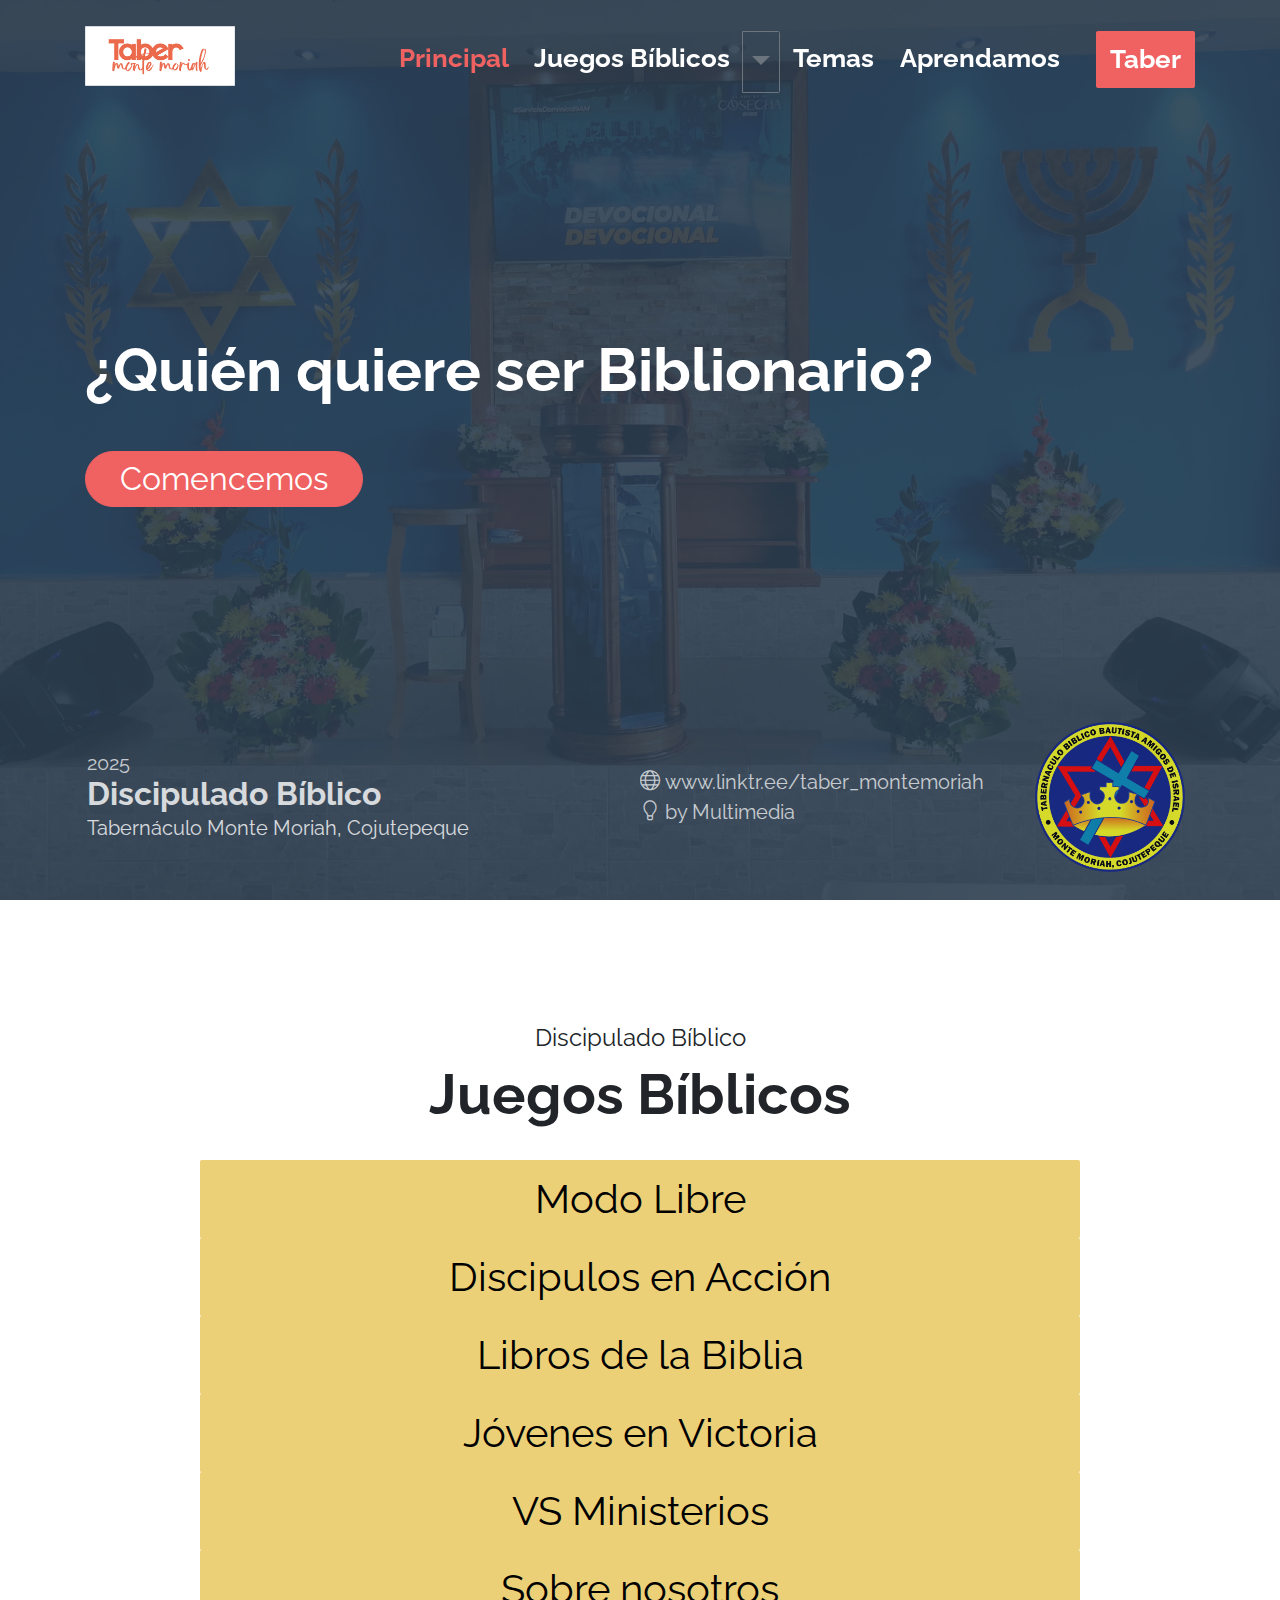
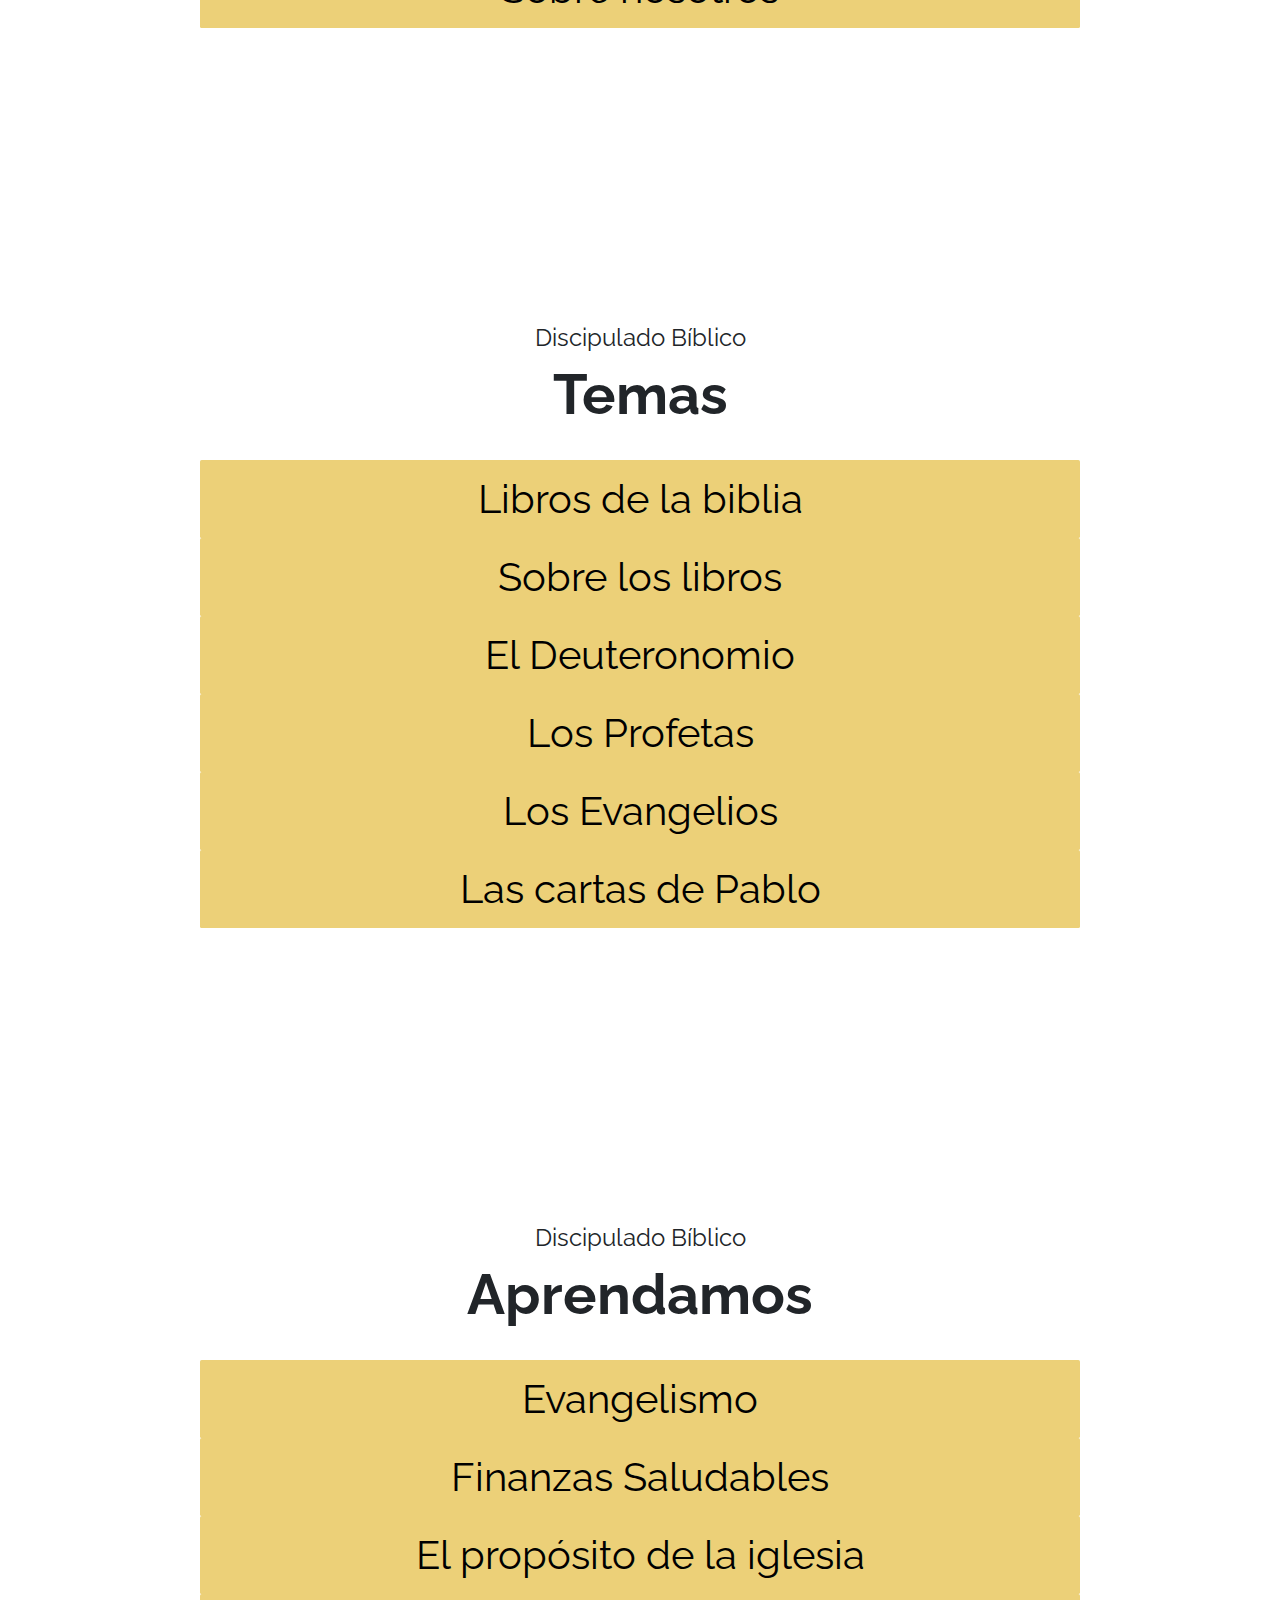
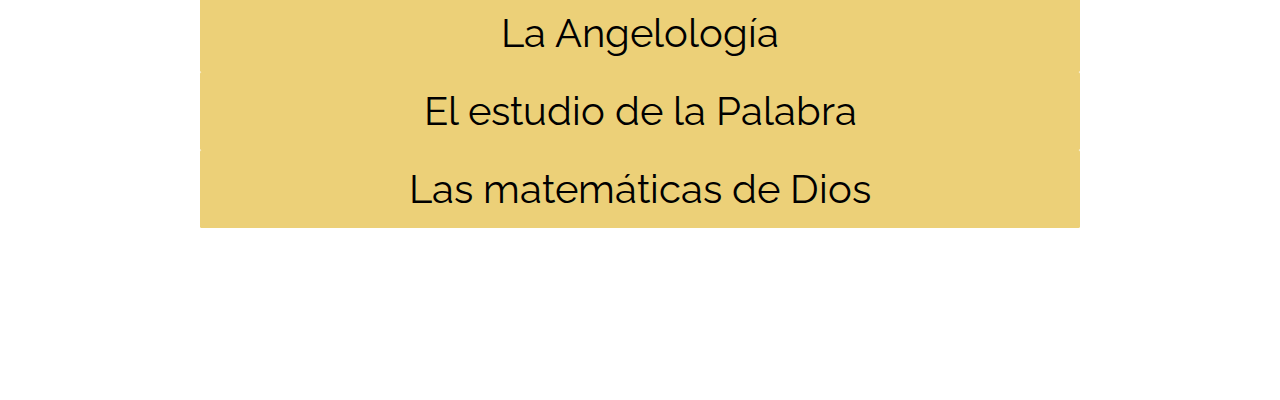
==== commit 19304318: "Actualización contenido principal" ====
--- a/index.html
+++ b/index.html
@@ -36,15 +36,15 @@
                            <div class="dropdown-menu">
                             <a class="dropdown-item" href="#">Modo Libre</a>
                             <div class="dropdown-divider"></div>
+                            <a class="dropdown-item" href="#">Discipulos en Acción</a>
+                            <div class="dropdown-divider"></div>
+                            <a class="dropdown-item" href="#">Libros de la Biblia</a>
+                            <div class="dropdown-divider"></div>
                             <a class="dropdown-item" href="#">Jóvenes en Victoria</a>
                             <div class="dropdown-divider"></div>
-                            <a class="dropdown-item" href="#">Dí la Cita</a>
+                            <a class="dropdown-item" href="#">VS Ministerios</a>
                             <div class="dropdown-divider"></div>
-                            <a class="dropdown-item" href="#">¿Quién es?</a>
-                            <div class="dropdown-divider"></div>
-                            <a class="dropdown-item" href="#">Descifra la palabra</a>
-                            <div class="dropdown-divider"></div>
-                            <a class="dropdown-item" href="#">Ordena los libros</a>
+                            <a class="dropdown-item" href="#">Sobre nosotros</a>
                         </div>
                     </div>
                 </li>
@@ -77,7 +77,7 @@
                 </div>
                 <div class="carousel-item">
                     <div class="carousel-caption d-none d-md-block">
-                        <h1 class="carousel-title">Jóvenes en Victoria</h1>
+                        <h1 class="carousel-title">Discipulos en Acción</h1>
                     </div>
                 </div>
                 <div class="carousel-item">
@@ -93,7 +93,7 @@
     <table class="infos container mb-4 mb-md-2" width="100%">
         <tr>
             <td class="title" width="50%">
-                <h4 class="subtitle font-weight-normal">2023</h4>
+                <h4 class="subtitle font-weight-normal">2025</h4>
                 <h5>Discipulado Bíblico</h5>
                 <p class="font-small">Tabernáculo Monte Moriah, Cojutepeque</p>
             </td>
@@ -113,35 +113,35 @@
     <h2 class="carousel-title">Juegos Bíblicos</h2><br>
 
     <a class="nav-link btnjb btnjb-primary" href="https://linktr.ee/taber_montemoriah">Modo Libre</a>
-    <a class="nav-link btnjb btnjb-primary" href="JuegosBiblicos/jbCampañaAniversario.html">Jóvenes en Victoria</a>
-    <a class="nav-link btnjb btnjb-primary" href="jbQuienSoy.html">Dí la Cita</a>
-    <a class="nav-link btnjb btnjb-primary" href="https://linktr.ee/taber_montemoriah">¿Quién es?</a>
-    <a class="nav-link btnjb btnjb-primary" href="https://linktr.ee/taber_montemoriah">Descifra la palabra</a>
-    <a class="nav-link btnjb btnjb-primary" href="https://linktr.ee/taber_montemoriah">Ordena los libros</a>
+    <a class="nav-link btnjb btnjb-primary" href="JuegosBiblicos/jbDiscipulosEnAcción.html">Discipulos en Acción</a>
+    <a class="nav-link btnjb btnjb-primary" href="jbQuienSoy.html">Libros de la Biblia</a>
+    <a class="nav-link btnjb btnjb-primary" href="https://linktr.ee/taber_montemoriah">Jóvenes en Victoria</a>
+    <a class="nav-link btnjb btnjb-primary" href="https://linktr.ee/taber_montemoriah">VS Ministerios</a>
+    <a class="nav-link btnjb btnjb-primary" href="https://linktr.ee/taber_montemoriah">Sobre nosotros</a>
 </section>
 
 <section class="section" id="temas">
     <br><h6 class="subtitle font-weight-normal mb-2">Discipulado Bíblico</h6>
-    <h2 class="carousel-title">Juegos Bíblicos</h2><br>
+    <h2 class="carousel-title">Temas</h2><br>
 
-    <a class="nav-link btnjb btnjb-primary" href="https://linktr.ee/taber_montemoriah">Modo Libre</a>
-    <a class="nav-link btnjb btnjb-primary" href="jbQuienDijo.html">Jóvenes en Victoria</a>
-    <a class="nav-link btnjb btnjb-primary" href="https://linktr.ee/taber_montemoriah">¿Quién Soy?</a>
-    <a class="nav-link btnjb btnjb-primary" href="https://linktr.ee/taber_montemoriah">¿Quién es?</a>
-    <a class="nav-link btnjb btnjb-primary" href="https://linktr.ee/taber_montemoriah">Descifra la palabra</a>
-    <a class="nav-link btnjb btnjb-primary" href="https://linktr.ee/taber_montemoriah">Ordena los libros</a>
+    <a class="nav-link btnjb btnjb-primary" href="https://linktr.ee/taber_montemoriah">Libros de la biblia</a>
+    <a class="nav-link btnjb btnjb-primary" href="jbQuienDijo.html">Sobre los libros</a>
+    <a class="nav-link btnjb btnjb-primary" href="https://linktr.ee/taber_montemoriah">El Deuteronomio</a>
+    <a class="nav-link btnjb btnjb-primary" href="https://linktr.ee/taber_montemoriah">Los Profetas</a>
+    <a class="nav-link btnjb btnjb-primary" href="https://linktr.ee/taber_montemoriah">Los Evangelios</a>
+    <a class="nav-link btnjb btnjb-primary" href="https://linktr.ee/taber_montemoriah">Las cartas de Pablo</a>
 </section>
 
 <section class="section" id="aprendamos">
     <br><h6 class="subtitle font-weight-normal mb-2">Discipulado Bíblico</h6>
-    <h2 class="carousel-title">Juegos Bíblicos</h2><br>
+    <h2 class="carousel-title">Aprendamos</h2><br>
 
-    <a class="nav-link btnjb btnjb-primary" href="https://linktr.ee/taber_montemoriah">Modo Libre</a>
-    <a class="nav-link btnjb btnjb-primary" href="JuegosBiblicos/jbQuienDijo.html">Jóvenes en Victoria</a>
-    <a class="nav-link btnjb btnjb-primary" href="JuegosBiblicos/jbQuienSoy.html">¿Quién Soy?</a>
-    <a class="nav-link btnjb btnjb-primary" href="https://linktr.ee/taber_montemoriah">¿Quién es?</a>
-    <a class="nav-link btnjb btnjb-primary" href="https://linktr.ee/taber_montemoriah">Descifra la palabra</a>
-    <a class="nav-link btnjb btnjb-primary" href="https://linktr.ee/taber_montemoriah">Ordena los libros</a>
+    <a class="nav-link btnjb btnjb-primary" href="https://linktr.ee/taber_montemoriah">Evangelismo</a>
+    <a class="nav-link btnjb btnjb-primary" href="JuegosBiblicos/jbQuienDijo.html">Finanzas Saludables</a>
+    <a class="nav-link btnjb btnjb-primary" href="JuegosBiblicos/jbQuienSoy.html">El propósito de la iglesia</a>
+    <a class="nav-link btnjb btnjb-primary" href="https://linktr.ee/taber_montemoriah">La Angelología</a>
+    <a class="nav-link btnjb btnjb-primary" href="https://linktr.ee/taber_montemoriah">El estudio de la Palabra</a>
+    <a class="nav-link btnjb btnjb-primary" href="https://linktr.ee/taber_montemoriah">Las matemáticas de Dios</a>
 </section>
 
 <!-- core  -->
